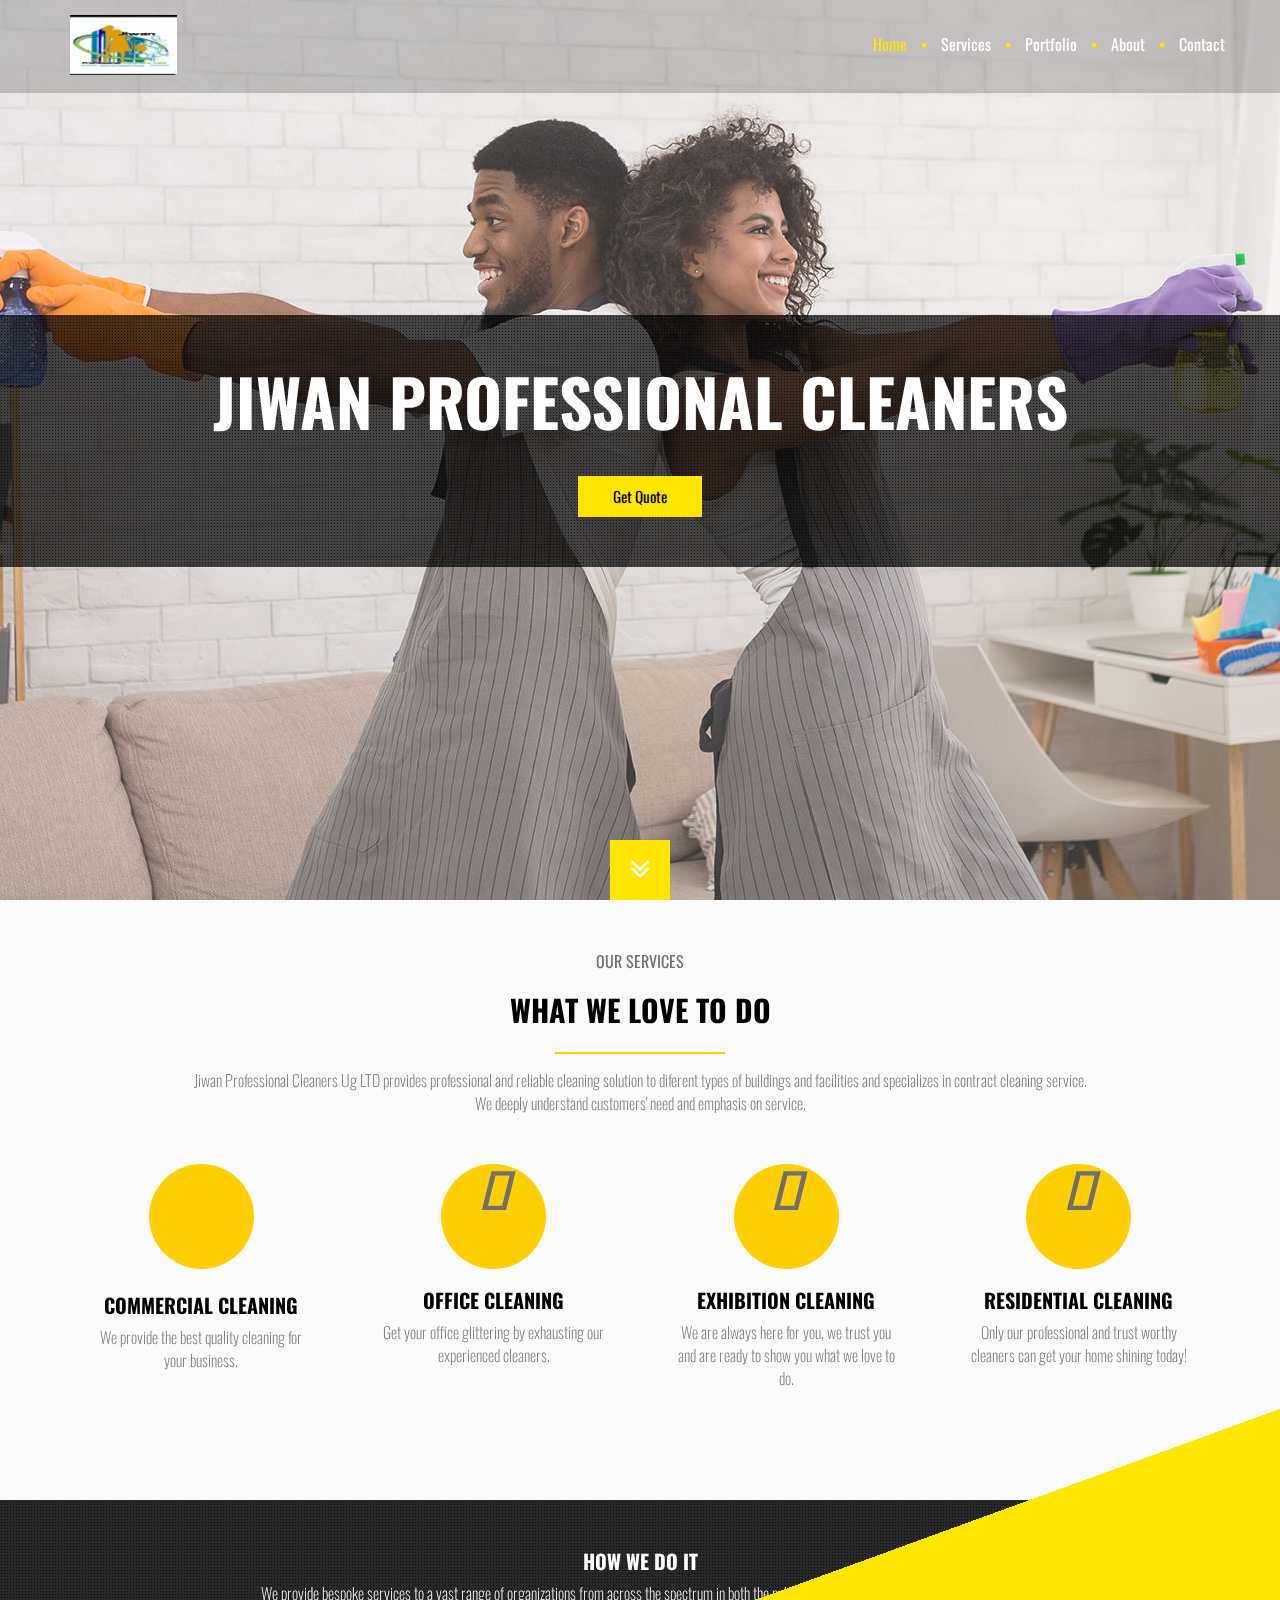
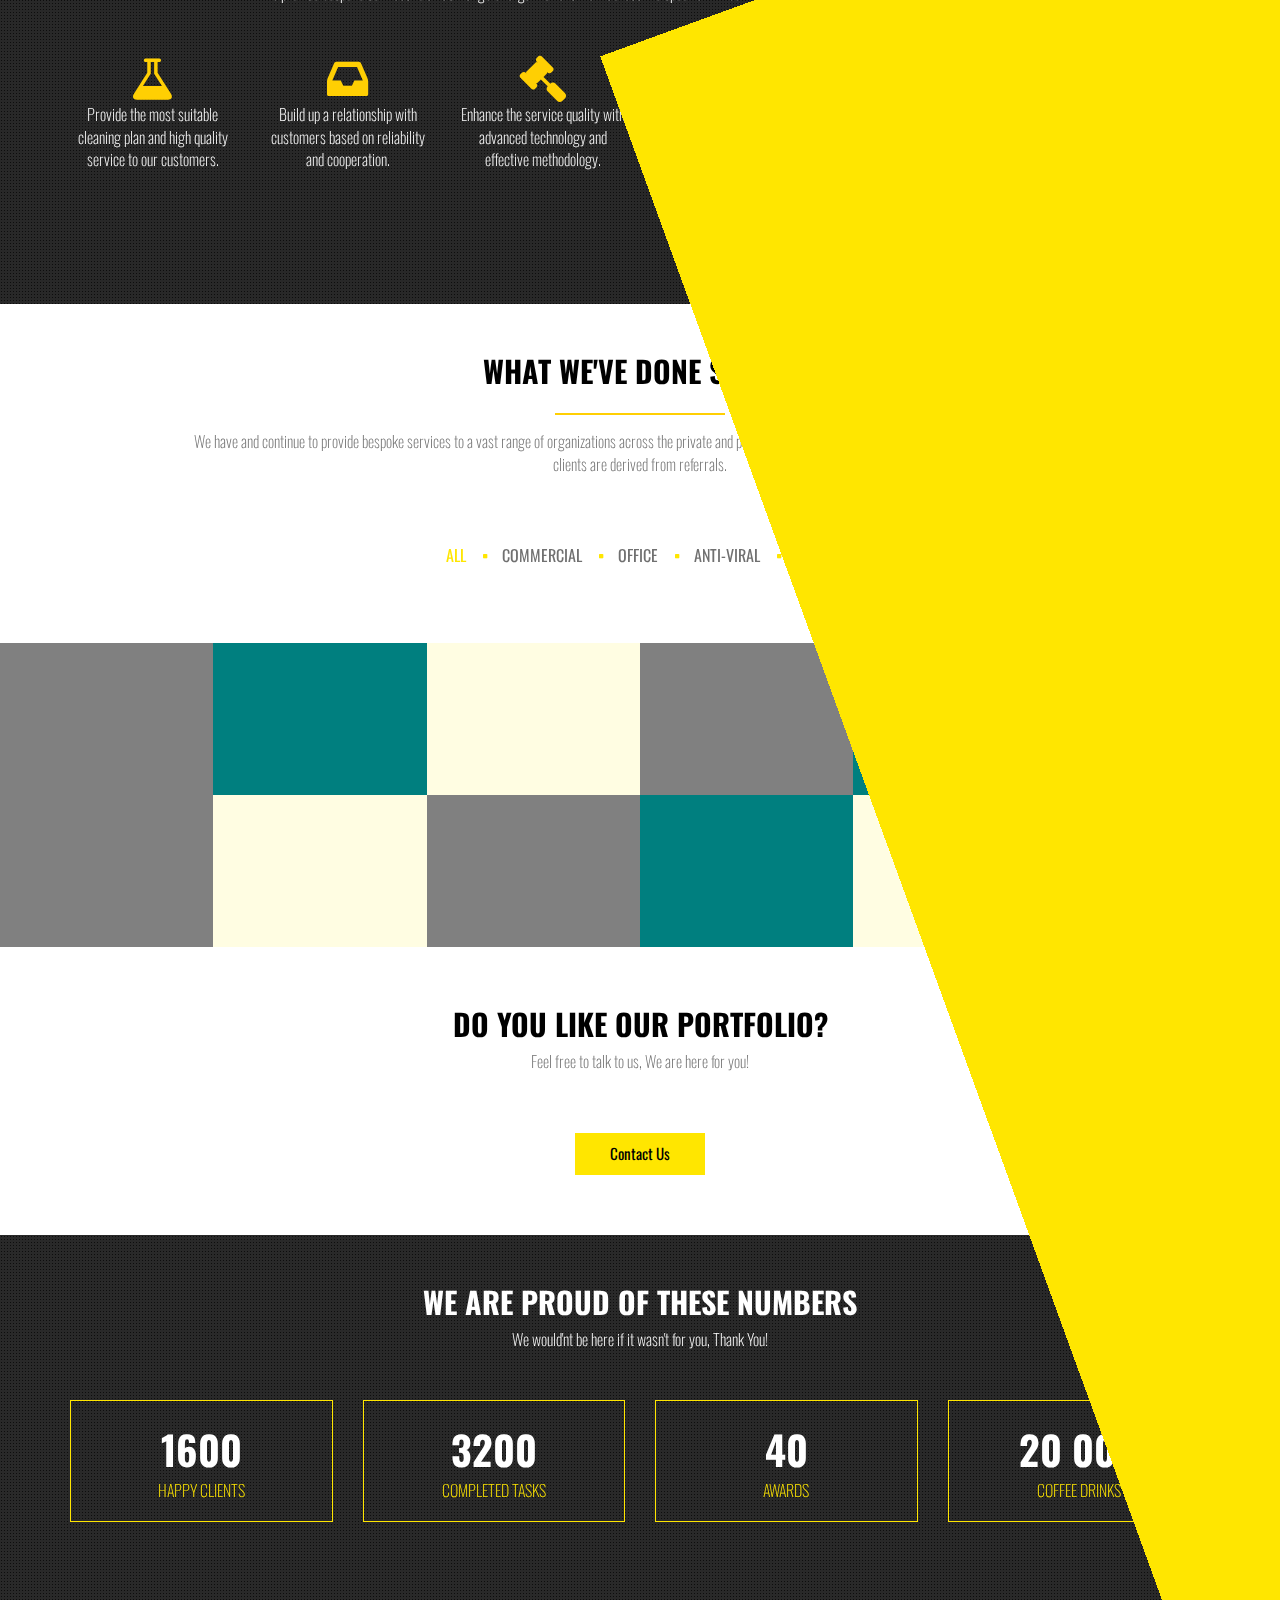
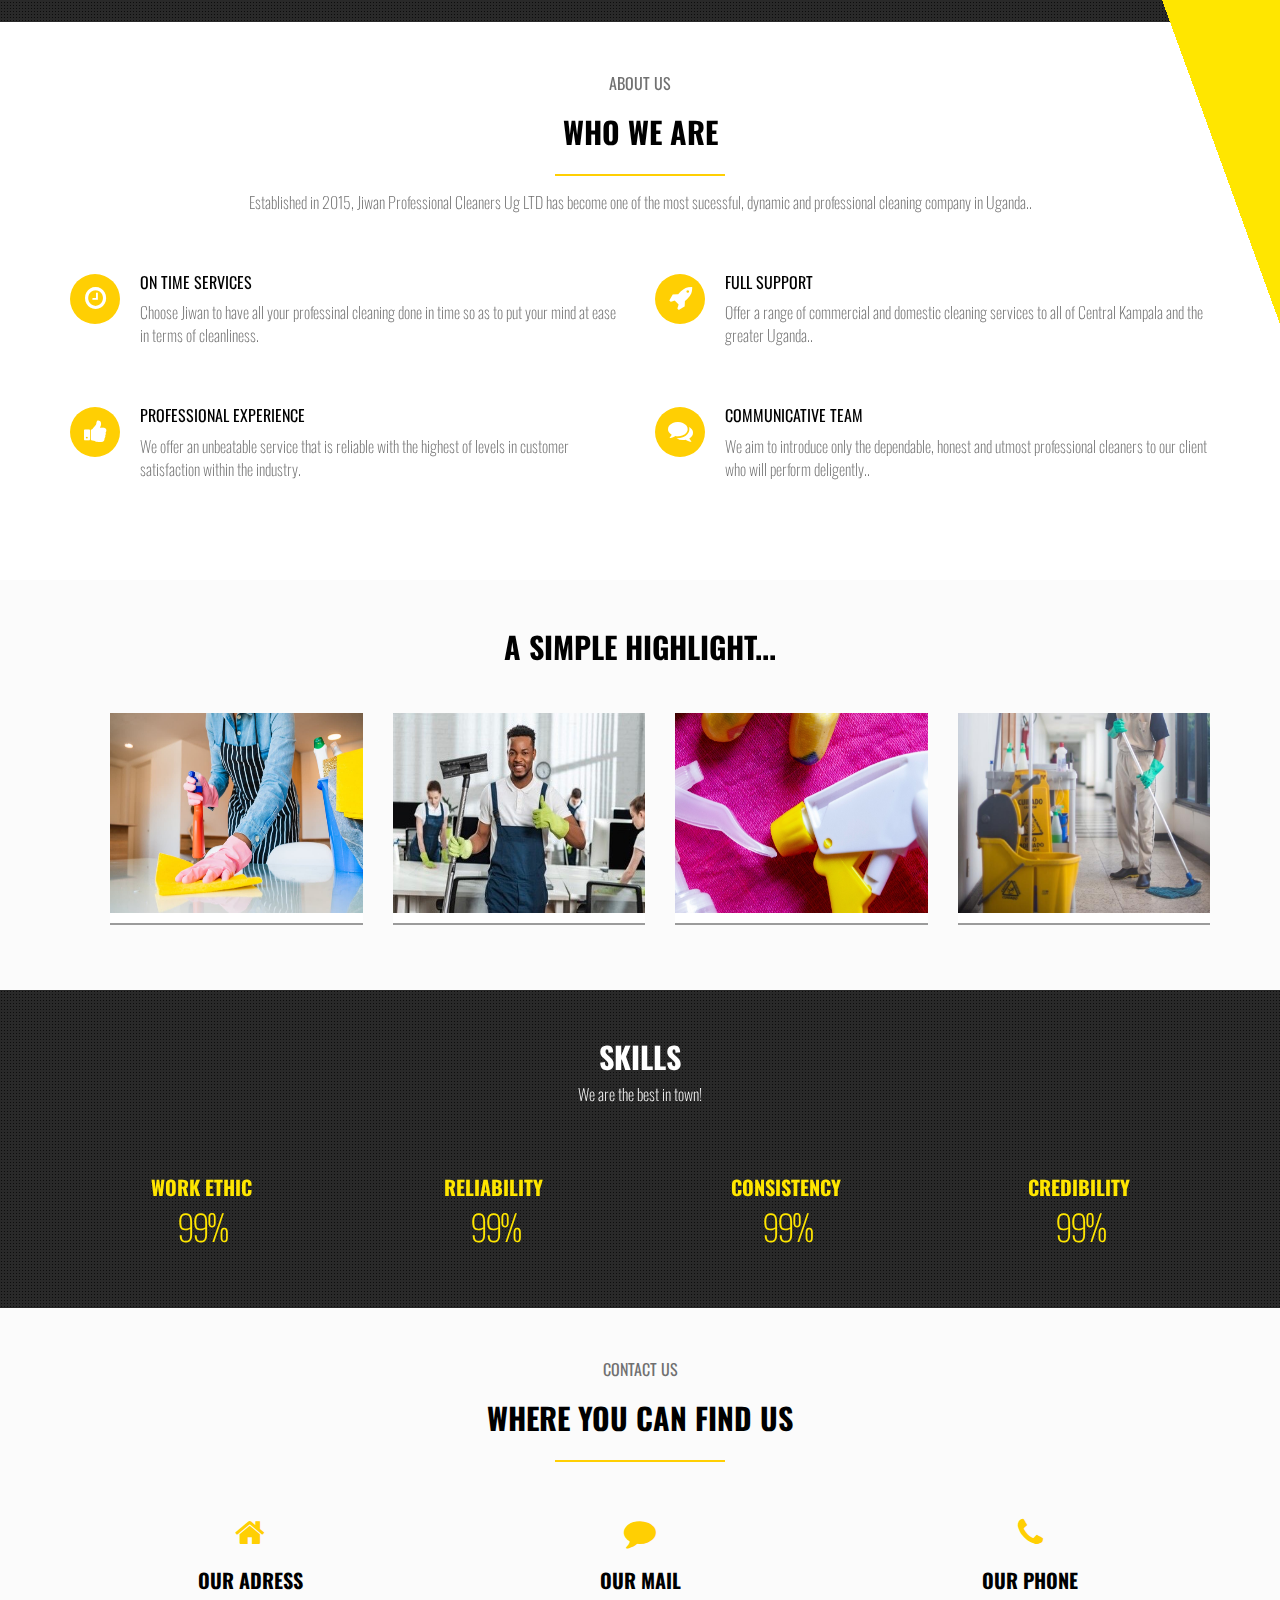
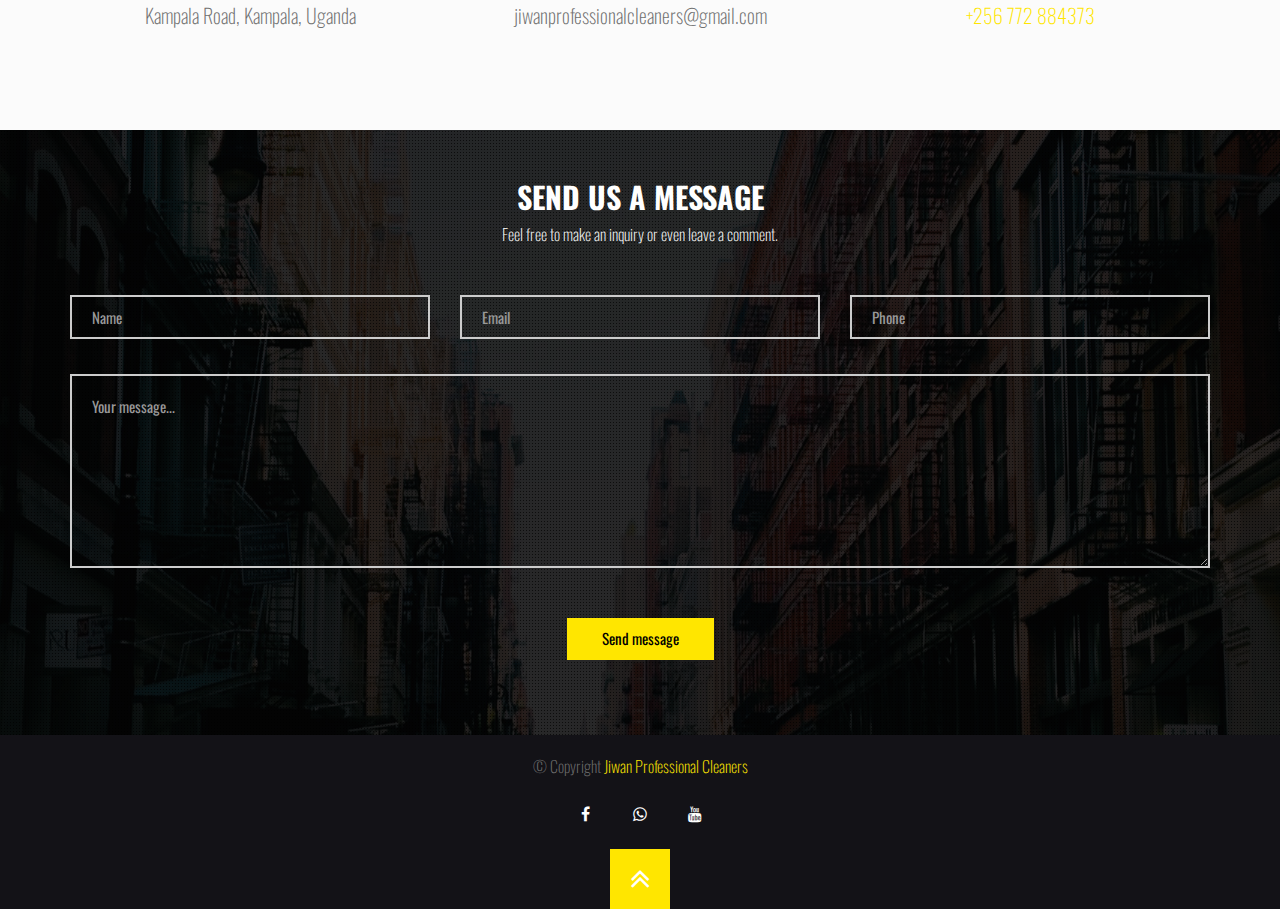
==== index.html @ 58486dab "icon fix" ====
<!DOCTYPE html>

<html lang="en">
<head>
	<meta charset="utf-8">
	<meta name="viewport" content="width=device-width, initial-scale=1.0">
	<title>Jiwan Professionals | Home</title>
	<link href='http://fonts.googleapis.com/css?family=Oswald:400,700,300' rel='stylesheet' type='text/css'>
	<link rel="stylesheet" href="https://cdnjs.cloudflare.com/ajax/libs/font-awesome/4.4.0/css/font-awesome.css">
	<script src="https://code.jquery.com/jquery-3.6.0.slim.js" integrity="sha256-HwWONEZrpuoh951cQD1ov2HUK5zA5DwJ1DNUXaM6FsY=" crossorigin="anonymous"></script>
	<link rel="stylesheet" href="css/bootstrap.css">
	<!-- <link rel="stylesheet" href="css/font-awesome.css"> -->
	<link rel="stylesheet" href="css/main.css">
	<link rel="stylesheet" href="css/jquery.bxslider.css">
	<script src="js/modernizr.custom.js"></script>
	<!--[if IE]>
    <script src="http://html5shiv.googlecode.com/svn/trunk/html5.js"></script>
    <![endif]-->
</head>
<body>
	<div class="loader">
		<div class="project-loader">
			<div class="bubblingG">
				<span id="bubblingG_1"></span>
				<span id="bubblingG_2"></span>
				<span id="bubblingG_3"></span>
			</div>
		</div>
	</div>
	<div class="loading" id="wrapper">
		<!-- Fixed navbar -->
		<div class="navbar navbar-smak navbar-fixed-top " id="navbar" role="navigation">
			<div class="container">
				<div class="navbar-header">
					<button type="button" class="navbar-toggle" data-toggle="collapse" data-target=".navbar-collapse"><i class="fa fa-bars"></i></button>
					<a class="navbar-brand animate" href="#"><img src="img/logo.png" alt="logo1"></a>
				</div>
				<div class="navbar-collapse collapse">
					<ul class="nav navbar-nav navbar-right animate">
						<li><a href="#home">Home</a></li>
						<li><a href="#services">Services</a></li>
						<li><a href="#portfolio">Portfolio</a></li>
						<li><a href="#about">About</a></li>
						<!-- <li><a href="#clients">Clients</a></li> -->
						<li><a href="#contact">Contact</a></li>
					</ul>
				</div>
				<!--/.nav-collapse -->
			</div>
		</div>
		<div style="position: fixed; z-index: -99; width: 100%; height: 100%"></div>
		<section id="home" class="home home-fullscreen">
			<div class="slide text-slider-wrapper">
				<div class="container">
					<ul class="text-slider clearfix">
						<li class="clearfix">
							<span class="lead">Jiwan Professional Cleaners</span>
							<a href="#formx" class="btn btn-primary outline-outward">Get Quote</a>
						</li>
						<li class="clearfix">
							<span class="lead">Jiwan Professional Cleaners</span>
							<a href="#formx" class="btn btn-primary outline-outward">Get Quote</a>
						</li>
						<li class="clearfix">
							<span class="lead">Jiwan Professional Cleaners</span>
							<a href="#formx">Get Quote</a>
						</li>
					</ul>
				</div>
			</div>
			<a href="#services" class="go-to godown">
				<span>
					<span class="fa fa-angle-double-down fa-2x"></span>
					<span class="fa fa-angle-double-down fa-2x"></span>
					<span class="fa fa-angle-double-down fa-2x"></span>
					<span class="fa fa-angle-double-down fa-2x"></span>
					<span class="fa fa-angle-double-down fa-2x"></span>
				</span>
			</a>
		</section>
		<section id="services" class="gray">
			<div class="container pad-bot-50">
				<div class="heading">
					<div>Our services</div>
					<h1>What we love to do</h1>
					<div class="divider"><span></span></div>
					<p>Jiwan Professional Cleaners Ug LTD provides professional and reliable cleaning solution to diferent types of buildings and facilities and specializes in contract cleaning service. We deeply understand customers' need and emphasis on service.</p>
				</div>
				<div class="row">
					<div class="col-sm-3">
						<div class="service-item fadeInDown">
							<div class="circle circle-l"><i class="fas fa-hand-sparkles fa-3x"></i></div>
							<h3>Commercial Cleaning</h3>
							<p class="font-m">We provide the best quality cleaning for your business.</p>
						</div>
					</div>
					<div class="col-sm-3">
						<div class="service-item fadeInUp">
							<div class="circle circle-l"><i class="fas fa-briefcase fa-3x"></i></div>
							<h3>Office Cleaning</h3>
							<p class="font-m">Get your office glittering by exhausting our experienced cleaners.</p>
						</div>
					</div>
					<div class="col-sm-3">
						<div class="service-item fadeInDown">
							<div class="circle circle-l"><i class="fas fa-american-sign-language-interpreting fa-3x"></i></div>
							<h3>Exhibition Cleaning</h3>
							<p class="font-m">We are always here for you, we trust you and are ready to show you what we love to do.</p>
						</div>
					</div>
					<div class="col-sm-3">
						<div class="service-item fadeInUp">
							<div class="circle circle-l"><i class="fas fa-home fa-3x"></i></div>
							<h3>Residential Cleaning</h3>
							<p class="font-m">Only our professional and trust worthy cleaners can get your home shining today!</p>
						</div>
					</div>
				</div>
			</div>
			<div class="branded-section process">
				<div class="masked">
					<div class="container">
						<div class="heading">
							<h3 class="primary-color">How we do it</h3>
							<p>We provide bespoke services to a vast range of organizations from across the spectrum in both the public and private sector in and around Kampala.</p>
						</div>
						<div class="row">
							<div class="col-sm-2">
								<div class="process-item ">
									<i class="fa fa-flask fa-3x"></i>
									<!-- <h3>Analize</h3> -->
									<p class="font-m">Provide the most suitable cleaning plan and high quality service to our customers.</p>
								</div>
							</div>
							<div class="col-sm-2">
								<div class="process-item delay1">
									<i class="fa fa-inbox fa-3x"></i>
									<!-- <h3>Preapering</h3> -->
									<p class="font-m">Build up a relationship with customers based on reliability and cooperation.</p>
								</div>
							</div>
							<div class="col-sm-2">
								<div class="process-item delay2">
									<i class="fa fa-gavel fa-3x"></i>
									<!-- <h3>Working</h3> -->
									<p class="font-m">Enhance the service quality with advanced technology and effective methodology.</p>
								</div>
							</div>
							<div class="col-sm-2">
								<div class="process-item delay3">
									<i class="fa fa-flag-checkered fa-3x"></i>
									<!-- <h3>Finalize</h3> -->
									<p class="font-m">Contribute in environmental protection, increase the market competiveness with high productivity</p>
								</div>
							</div>
							<div class="col-sm-2">
								<div class="process-item delay4">
									<i class="fa fa-stethoscope fa-3x"></i>
									<!-- <h3>Testing</h3> -->
									<p class="font-m">Have the best on hand with the necessary training and development.</p>
								</div>
							</div>
							<div class="col-sm-2">
								<div class="process-item delay5">
									<i class="fa fa-truck  fa-3x"></i>
									<!-- <h3>Deliver</h3> -->
									<p class="font-m">Work with the highest standards of professionalism.</p>
								</div>
							</div>
						</div>
					</div>
				</div>
			</div>
		</section>
		<section class="portfolio" id="portfolio">
			<div class="container">
				<div class="heading">
					<!-- <div>Our references</div> -->
					<h1>What we've done so far</h1>
					<div class="divider"><span></span></div>
					<p>We have and continue to provide bespoke services to a vast range of organizations across the private and public sector in Kampala and surrounding areas of which 80% of our clients are derived from referrals.</p>
				</div>
				<div class="centered-pills">
					<ul class="nav nav-pills">
						<li class="filter" data-filter="all">
							<a href="javascript:void(0)">All</a>
						</li>
						<li class="filter" data-filter="web-design">
							<a href="javascript:void(0)">COMMERCIAL</a>
						</li>
						<li class="filter" data-filter="g-design">
							<a href="javascript:void(0)">OFFICE</a>
						</li>
						<li class="filter" data-filter="photography">
							<a href="javascript:void(0)">ANTI-VIRAL</a>
						</li>
						<li class="filter" data-filter="illustraion">
							<a href="javascript:void(0)">EXHIBITION</a>
						</li>
					</ul>
				</div>
			</div>
			<div class="container">
				<div id="single-project"></div>
			</div> 
			 <div>
				<ul class="full-portfolio clearfix" id="Grid">
					<li class="mix col-xs-6 col-sm-4 col-md-3 col-lg-2 portfolio-item web-design">
						<a href="ajax/commercial.html">
							<img src="img/portfolio/placeholder.png" class="img-responsive" alt="">
							<div class="mask">
								<h4>Commercial-Cleaning</h4>
								<div class="divider"><span></span></div>
								<p class="font-m">Jiwan Professionals</p>
							</div>
						</a>
					</li>
					<li class="mix col-xs-6 col-sm-4 col-md-3 col-lg-2 portfolio-item g-design">
						<a href="ajax/office.html">
							<img src="img/portfolio/placeholder-1.png" class="img-responsive" alt="">
							<div class="mask">
								<h4>Office-Cleaning</h4>
								<div class="divider"><span></span></div>
								<p class="font-m">Jiwan Professionals</p>
							</div>
						</a>
					</li>
					<li class="mix col-xs-6 col-sm-4 col-md-3 col-lg-2 portfolio-item photography">
						<a href="ajax/exhibition.html">
							<img src="img/portfolio/placeholder-2.png" class="img-responsive" alt="">
							<div class="mask">
								<h4>Exhibition-Cleaning</h4>
								<div class="divider"><span></span></div>
								<p class="font-m">Jiwan Professionals</p>
							</div>
						</a>
					</li>
					<li class="mix col-xs-6 col-sm-4 col-md-3 col-lg-2 portfolio-item illustraion">
						<a href="ajax/carpet.html">
							<img src="img/portfolio/placeholder.png" class="img-responsive" alt="">
							<div class="mask">
								<h4>Carpet-Cleaning</h4>
								<div class="divider"><span></span></div>
								<p class="font-m">Jiwan Professionals</p>
							</div>
						</a>
					</li>
					<li class="mix col-xs-6 col-sm-4 col-md-3 col-lg-2 portfolio-item web-design">
						<a href="ajax/sofa.html">
							<img src="img/portfolio/placeholder-1.png" class="img-responsive" alt="">
							<div class="mask">
								<h4>Sofa-Cleaning</h4>
								<div class="divider"><span></span></div>
								<p class="font-m">Jiwan Professionals</p>
							</div>
						</a>
					</li>
					<li class="mix col-xs-6 col-sm-4 col-md-3 col-lg-2 portfolio-item g-design">
						<a href="ajax/eco.html">
							<img src="img/portfolio/placeholder-2.png" class="img-responsive" alt="">
							<div class="mask">
								<h4>Eco-Friendly Cleaning</h4>
								<div class="divider"><span></span></div>
								<p class="font-m">Jiwan Professionals</p>
							</div>
						</a>
					</li>
					<li class="mix col-xs-6 col-sm-4 col-md-3 col-lg-2 portfolio-item photography">
						<a href="ajax/viral.html">
							<img src="img/portfolio/placeholder.png" class="img-responsive" alt="">
							<div class="mask">
								<h4>Antiviral sanitization and disinfection services</h4>
								<div class="divider"><span></span></div>
								<p class="font-m">Jiwan Professionals</p>
							</div>
						</a>
					</li>
					<li class="mix col-xs-6 col-sm-4 col-md-3 col-lg-2 portfolio-item illustraion">
						<a href="ajax/project-1.html">
							<img src="img/portfolio/placeholder-2.png" class="img-responsive" alt="">
							<div class="mask">
								<h4>Bedroom-Cleaning</h4>
								<div class="divider"><span></span></div>
								<p class="font-m">Jiwan Professionals</p>
							</div>
						</a>
					</li>
					<li class="mix col-xs-6 col-sm-4 col-md-3 col-lg-2 portfolio-item web-design">
						<a href="ajax/project-1.html">
							<img src="img/portfolio/placeholder.png" class="img-responsive" alt="">
							<div class="mask">
								<h4>Kitchen-Cleaning</h4>
								<div class="divider"><span></span></div>
								<p class="font-m">Jiwan Professionals</p>
							</div>
						</a>
					</li>
					<li class="mix col-xs-6 col-sm-4 col-md-3 col-lg-2 portfolio-item g-design">
						<a href="ajax/project-1.html">
							<img src="img/portfolio/placeholder-1.png" class="img-responsive" alt="">
							<div class="mask">
								<h4>Compound-Cleaning</h4>
								<div class="divider"><span></span></div>
								<p class="font-m">Jiwan Professionals</p>
							</div>
						</a>
					</li>
					<li class="mix col-xs-6 col-sm-4 col-md-3 col-lg-2 portfolio-item photography">
						<a href="ajax/tailor.html">
							<img src="img/portfolio/placeholder-2.png" class="img-responsive" alt="">
							<div class="mask">
								<h4>Tailor-Your-Cleaning</h4>
								<div class="divider"><span></span></div>
								<p class="font-m">Jiwan Professionals</p>
							</div>
						</a>
					</li>
					<li class="mix col-xs-6 col-sm-4 col-md-3 col-lg-2 portfolio-item illustraion">
						<a href="ajax/apartment.html">
							<img src="img/portfolio/placeholder.png" class="img-responsive" alt="">
							<div class="mask">
								<h4>APARTMENT-CLEANING</h4>
								<div class="divider"><span></span></div>
								<p class="font-m">Jiwan Professionals</p>
							</div>
						</a>
					</li>
				</ul>
			</div>
			<div class="container">
				<div class="heading">
					<h1>Do you like our portfolio?</h1>
					<p>Feel free to talk to us, We are here for you!</p>
				</div>
				<div style="text-align:center; margin-bottom: 50px">
					<a href="#contact" class="btn btn-primary">Contact Us</a>
				</div>
			</div>	
			<div class="branded-section numbers">
				<div class="masked">
					<div class="container">
						<div class="heading">
							<h2>We are proud of these numbers</h2>
							<p>We would'nt be here if it wasn't for you, Thank You!</p>
						</div>
						<div class="row">
							<div class="col-md-3">
								<div class="number-item">
									<span class="number" id="clientsCounter" data-count="100" data-duration="2">1600</span>
									<span class="text">Happy clients</span>
								</div>
							</div>
							<div class="col-md-3">
								<div class="number-item">
									<span class="number" id="projectCounter" data-count="250" data-duration="2">3200</span>
									<span class="text">Completed Tasks</span>
								</div>
							</div>
							<div class="col-md-3">
								<div class="number-item">
									<span class="number" id="awardCounter" data-count="5" data-ration="1.5">40</span>
									<span class="text">Awards</span>
								</div>
							</div>
							<div class="col-md-3">
								<div class="number-item">
									<span class="number" id="coffeeCounter" data-count="1000" data-duration="3">20 000</span>
									<span class="text">Coffee drinks</span>
								</div>
							</div>
						</div>
					</div>
				</div>
			</div>
		</section>
		<section id="about">
			<div class="container">
				<div class="heading">
					<div>About Us</div>
					<h1>Who we are</h1>
					<div class="divider">
						<span></span>
					</div>
					<p>Established in 2015, Jiwan Professional Cleaners Ug LTD has become one of the most sucessful, dynamic and professional cleaning company in Uganda..</p>
				</div>
				<div class="row">
					<div class="col-md-6">
						<div class="about-item">
							<div class="circle pull-left">
								<i class="fa fa-clock-o"></i>
							</div>
							<h4>On time Services</h4>
							<p class="font-m">Choose Jiwan to have all your professinal cleaning done in time so as to put your mind at ease in terms of cleanliness.</p>
						</div>
					</div>
					<div class="col-md-6">
						<div class="about-item delay2">
							<div class="circle pull-left">
								<i class="fa fa-rocket"></i>
							</div>
							<h4>Full support</h4>
							<p class="font-m">Offer a range of commercial and domestic cleaning services to all of Central Kampala and the greater Uganda..</p>
						</div>
					</div>
					<div class="col-md-6">
						<div class="about-item delay4">
							<div class="circle pull-left">
								<i class="fa fa-thumbs-up"></i>
							</div>
							<h4>Professional experience</h4>
							<p class="font-m">We offer an unbeatable service that is reliable with the highest of levels in customer satisfaction within the industry.</p>
						</div>
					</div>
					<div class="col-md-6">
						<div class="about-item delay5">
							<div class="circle pull-left">
								<i class="fa fa-comments"></i>
							</div>
							<h4>Communicative team</h4>
							<p class="font-m">We aim to introduce only the dependable, honest and utmost professional cleaners to our client who will perform deligently..</p>
						</div>
					</div>
				</div>
			</div>
			<div class="gray">
				<div class="container">
					<div class="heading">
						<h2>A simple highlight...</h2>
						<p></p>
					</div>
					<div class="row">
						<ul class="team " id="og-grid">
							<li class="col-md-3">
								<a href="" class="team-member" data-title="All surfaces" data-description="We dont leave any trace of dirt behind!"  data-facebook="jiwanclean">
									<img src="img/image1.JPG" alt="" class="img-responsive" style="height: 200px;">
									<!-- <span class="name">John Doe</span>
									<span class="title">Ceo</span> -->
								</a>
							</li>
							<li class="col-md-3">
								<a href="sdd" class="team-member" data-title="All Offices" data-description="We give your office a brand new look!" data-twitter="" data-facebook="jiwanclean">
									<img src="img/image6.JPG" alt="" class="img-responsive" style="height: 200px;">
									<!-- <span class="name">Josh Thompson</span>
									<span class="title">Co-Founder</span> -->
								</a>
							</li>
							<li class="col-md-3">
								<a href="#" class="team-member" data-title="All equipments" data-description="We have the best and efficient equipment to make your place shine!" data-twitter="" data-facebook="jiwanclean">
									<img src="img/image7.JPG" alt=""  class="img-responsive" style="height: 200px;">
									<!-- <span class="name">Mary Jane</span>
									<span class="title">Creative director</span> -->
								</a>
							</li>
							<li class="col-md-3">
								<a href="#" class="team-member" data-title="Professionals" data-description="We are Jiwan Professional Cleaners, we are the best in town!" data-twitter="" data-facebook="jiwanclean">
									<img src="img/image3.JPG" alt=""  class="img-responsive" style="height: 200px;">
									<!-- <span class="name">Tiffany Klem</span>
									<span class="title">Sale</span> -->
								</a>
							</li>
						</ul>						
					</div>
				</div>
			</div>
			<div class="branded-section skills">
				<div class="masked">
					<div class="container">
						<div class="heading">
							<h2>Skills</h2>
							<p>We are the best in town!</p>
						</div>
						<div class="row">
							<div class="col-sm-3">
								<div class="chart">
									<div class="skill" data-percent="90">
										<span class="percent">99%</span>
									</div>
									<h3>Work Ethic</h3>
								</div>
							</div>
							<div class="col-sm-3 ">
								<div class="chart">
									<div class="skill" data-percent="96">
										<span class="percent">99%</span>
									</div>
									<h3>Reliability</h3>
								</div>
							</div>
							<div class="col-sm-3">
								<div class="chart">
									<div class="skill" data-percent="85">
										<span class="percent">99%</span>
									</div>
									<h3>Consistency</h3>
								</div>
							</div>
							<div class="col-sm-3">
								<div class="chart">
									<div class="skill" data-percent="94">
										<span class="percent">99%</span>
									</div>
									<h3>Credibility</h3>
								</div>
							</div>
						</div>
					</div>
				</div>
			</div>
		</section>
		<!--<section id="clients"> -->
			<!-- <div class="container">
				<div class="heading">
					<div>Our clients</div>
					<h1>Who love to work with us</h1>
					<div class="divider">
						<span></span>
					</div>
					<p>Lorem ipsum dolor sit amet, consectetuer adipiscing elit, sed diam nonummy nibh euismod tincidunt ut laoreet dolore magna aliquam erat volutpat. Ut wisi enim ad minim veniam, quis nostrud exerci tation ullamcorper suscipit lobortis nisl ut aliquip ex ea commodo consequat.</p>
				</div>
				<div class="row">
					<ul class="client-slider clearfix" id="clint-slider">
						<li><img src="img/clients/logo1.png" alt="" class="grayscale"></li>
						<li><img src="img/clients/logo2.png" alt="" class="grayscale"></li>
						<li><img src="img/clients/logo3.png" alt="" class="grayscale"></li>
						<li><img src="img/clients/logo4.png" alt="" class="grayscale"></li>
						<li><img src="img/clients/logo5.png" alt="" class="grayscale"></li>
						<li><img src="img/clients/logo6.png" alt="" class="grayscale"></li>
						<li><img src="img/clients/logo7.png" alt="" class="grayscale"></li>
						<li><img src="img/clients/logo1.png" alt="" class="grayscale"></li>
						<li><img src="img/clients/logo2.png" alt="" class="grayscale"></li>
					</ul>
				</div>
				<ul class="client-nav">
					<li id="client-prev"></li>
					<li id="client-next"></li>
				</ul>
			</div> -->
			<!-- <div class="branded-section quote">
				<div class="masked">
					<div class="container">
						<div id="testimonials" class="bxslider clearfix">
							<blockquote>
								<p>Any man who can drive safely while kissing a pretty girl is simply not giving the kiss the attention it deserves.</p>
								<div class="divider">
									<span></span>
								</div>
								Albert Einstein
							</blockquote>
							<blockquote>
								<p>We keep moving forward, opening new doors, and doing new things, because we're curious and curiosity keeps leading us down new paths.</p>
								<div class="divider">
									<span></span>
								</div>
								Walt Disney
							</blockquote>
							<blockquote>
								<p>You know the golden rule, don’t you boy? Those who have the gold make the rules.</p>
								<div class="divider">
									<span></span>
								</div>
								Aladdin
							</blockquote>
						</div>
					</div>
				</div>
			</div> -->
		<!--</section> -->
		<section id="contact" class="gray">
			<div class="container">
				<div class="heading">
					<div>Contact Us</div>
					<h1>Where you can find us</h1>
					<div class="divider">
						<span></span>
					</div>
				</div>
				<div class="row">
					<div class="col-md-4 adress-element ">
						<i class="fa fa-home fa-2x"></i>
						<h3>Our adress</h3>
						<span class="font-l">Kampala Road, Kampala, Uganda</span>
					</div>
					<div class="col-md-4 adress-element delay2">
						<i class="fa fa-comment fa-2x"></i>
						<h3>Our mail</h3>
						<span class="font-l">jiwanprofessionalcleaners@gmail.com</span>
					</div>
					<div class="col-md-4 adress-element delay4">
						<i class="fa fa-phone fa-2x"></i>
						<h3>Our phone</h3>
						<span class="font-l"><a href="tel:+256772884373">+256 772 884373</a></span>
					</div>
				</div>
			</div>
			<div class="branded-section contact-form">
				<div class="masked">
					<div class="container">
						<div class="heading">
							<h1 class="light-font">Send us a message</h1>
							<p class="light-font">Feel free to make an inquiry or even leave a comment.</p>
						</div>
						<form action="https://docs.google.com/forms/d/e/1FAIpQLSfqe_moSPRxC9R5WO7dQXIsyTKyQiFBK_r-2fQ0sece0OU3FA/formResponse?" class="form-horizontal" id="formx" target="hidden_iframe" onsubmit="submitted=true;">
							<div class="form-group">
								<div class="col-sm-4" style="position:relative">
									<input type="text" name="entry.2005620554" data-new-placeholder="What is your name?" class="form-control label_better" placeholder="Name">
								</div>
								<div class="col-sm-4">
									<input type="email" name="entry.1045781291" class="form-control label_better" placeholder="Email" required>
								</div>
								<div class="col-sm-4">
									<input type="tel" name="entry.1166974658" class="form-control label_better" placeholder="Phone" required>
								</div>
							</div>
							
							<div class="form-group">
								<div class="col-sm-12">
									<textarea  name="entry.839337160" class="form-control label_better" placeholder="Your message..." rows="7" required></textarea>
								</div>
							</div>
							<div class="form-group commands">
								<button class="btn btn-primary">Send message</button>
							</div>
							<script src="assets/js/jquery.min.js"></script>
							<script type="text/javascript">var submitted=false;</script>
							<script type="text/javascript">
							$('#formx').on('submit', function(e) {
							$('#formx *').fadeOut(2000);
							$('#formx').prepend('Your submission has been processed, Thank you...');
							});
							</script>
						</form>
						<iframe name="hidden_iframe" id="hidden_iframe" style="display:none;" onload="if(submitted) {}"></iframe>

						
					</div>
				</div>
			</div>
		</section>
		<footer>
			<div class="container">
				<p>&copy; Copyright <a href="#">Jiwan  Professional Cleaners</a> </p>
				<ul class="social-list">
					<li class="facebook">
						<a href="https://www.facebook.com/jiwanclean"><i class="fa fa-facebook"></i></a>
					</li>
					<!-- <li class="twitter">
						<a href="https://"><i class="fa fa-twitter"></i></a>
					</li> -->
					<li class="dribble">
						<a href="https://wa.me/message/A3XJCX5YXF6KB1">	<i class="fa fa-whatsapp"></i></a>
					</li>
					<li class="youtube">
						<a href="https://www.youtube.com/watch?v=AiiZpwwX5K8"><i class="fa fa-youtube"></i></a>
					</li>
				</ul>
				<a href="#home" class="square-l goup" style="position: relative">
					<span>
						<span class="fa fa-angle-double-up fa-2x"></span>
						<span class="fa fa-angle-double-up fa-2x"></span>
						<span class="fa fa-angle-double-up fa-2x"></span>
						<span class="fa fa-angle-double-up fa-2x"></span>
						<span class="fa fa-angle-double-up fa-2x"></span>
					</span>
				</a>
			</div>
		</footer>
	</div>
	<!-- Load all jsavascrip files -->
	<script type="text/javascript" src="js/jquery.js"></script>
	<script type="text/javascript" src="js/bootstrap.js"></script>
	<script type="text/javascript" src="js/jquery.bxslider.js"></script>
	<script type="text/javascript" src="js/jquery.label_better.js"></script>
	<script type="text/javascript" src="js/jquery.mixitup.js"></script>
	<script type="text/javascript" src="js/jquery.easypiechart.js"></script>
	<script type="text/javascript" src="js/jquery.inview.js"></script>
	<script type="text/javascript" src="js/countUp.js"></script>
	<script type="text/javascript" src="js/main.js"></script>
	<script src="js/grid.js"></script>
	<script>
	$(function() {
		Grid.init();
	});
	</script>
</body>
</html>
---- css/main.css ----
/*
 * A Design by GraphBerry
 * Author: GraphBerry
 * Author URL: http://graphberry.com
 * License: http://graphberry.com/pages/license
 */

body {
	font-family: 'Oswald', sans-serif;
	font-size: 16px;
	color: #707070;
	font-weight: lighter;
}

h1,h2,h3,h4,h5,h6 {
	font-family: 'Oswald', sans-serif;
	text-transform: uppercase;
	font-weight: bold;
	color: #000;
}

.loading{
visibility:hidden;
}
h3 {
	font-size: 20px;
}
h4 {
	font-size: 16px;
}
p {
	color: #707070;
}
a,
a:hover,
a:focus {
	color: #ffe600;
}
.row {
	margin-bottom: 50px;
}

.nav > li > a{
	font-weight: normal;
}

.navbar-smak {
	background: rgba(19, 19, 22, 0.2);
	transition: all 0.5s;
}

.navbar-smak .nav {
	padding: 25px 0;
}

.navbar-small {
	background: rgba(19, 19, 22, 0.7);
}

.navbar-small .nav {
	padding: 5px 0 !important;
}

.navbar-small .navbar-brand > img {
	height: 40px;
}

.navbar-small .navbar-brand {
	padding: 5px 15px 0 0;
}

.nav > li > a {
	padding: 0;
}

.navbar-brand > img {
	height: 60px;
}

.navbar-nav > li > a {
	color: #fff;
}

.nav .open > a, .nav .open > a:hover, .nav .open > a:focus,
.navbar-nav > li.active > a {
	color: #ffe600;
	background: transparent;
}

.navbar-nav > li > .dropdown-menu {
	margin-top: -5px;;
	border-top-right-radius: 4px;
	border-top-left-radius: 4px;
}

.home {
	background: url(../img/image5.JPG) no-repeat top fixed;
	position: relative;
	width: 100%;
	position: relative;
	background-size: auto !100%;
}
.slide {
	position: absolute;
	top: 50%;
	margin-top: -135px;
	width: 100%;
	text-align: center;
	background-image: url(../img/patern.png);
	display: inline-block;
	padding: 40px;
}
.lead {
	display: block;
	color: #fff;
	font-weight: bold;
	font-size: 65px;
	text-transform: uppercase;
	width: 80%;
	margin: 0 auto;
}
.btn {
	border-radius: 0;
	padding: 10px 35px;
	font-size: 15px;
}

.btn-primary {
	color: #000;
	background: #ffe600;
	border: 1px solid #ffe600;
	display: inline-block;
	margin: 10px;
	position: relative;
	-webkit-transform: translateZ(0);
	-ms-transform: translateZ(0);
	transform: translateZ(0);
	border: none;
}

.btn-primary:hover {
	background: #ffe600;
	color: #000;
	border: none;
}

.btn-primary:before {
	content: '';
	position: absolute;
	border: #ffe600 solid 4px;
	top: 0;
	right: 0;
	bottom: 0;
	left: 0;
	-webkit-transition-duration: .3s;
	transition-duration: .3s;
	-webkit-transition-property: top, right, bottom, left;
	transition-property: top, right, bottom, left;
}

.btn-primary:hover:before {
	top: -8px;
	right: -8px;
	bottom: -8px;
	left: -8px;
}
.go-to {
	background: #ffe600;
	position: absolute;
	left: 50%;
	margin-left: -30px;
	bottom: 0;
	line-height: 60px;
	text-align: center;
	width: 60px;
	height: 60px;
	display: block;
	color: #fff;
}
.go-to:hover {
	color: #fff;
}
.go-to .fa {
	line-height: 60px;
}
.navbar-nav > li > a:hover {
	background-color: transparent;
	color: #ffe600;
}
.gray {
	background: #FBFBFB;
}
.service-item {
	padding: 0 20px;
	text-align: center;
}

.about-item{
	margin-bottom: 50px;
}
.about-item i {
	font-size: 25px;
	line-height: 50px;
	color: #fff;
}
.about-item h4,
.about-item p {
	margin-left: 70px;
}

.about-item h4{
	font-weight: normal;
}
.process-item {
	text-align: center
}
.align-center {
	text-align: center
}
.centered-pills {
	text-align: center;
}
.centered-pills ul.nav-pills {
	display: inline-block;
	margin-bottom: 50px;
}
.centered-pills li {
	display: inline;
}
.centered-pills a {
	float: left;
}
.nav-pills {
	list-style: square;
}
.nav-pills > li > a {
	text-transform: uppercase;
	font-size: 16px;
	color: #707070;
	padding: 10px 0;
}
.mix {
	opacity: 0;
	display: none;
}
.navbar-nav > li > a:before,
.nav-pills > li > a:before {
	content: "\f0c8";
	margin: 0 15px;
	font-family: "FontAwesome";
	font-size: 5px;
	line-height: 42px;
	text-align: center;
	vertical-align: middle;
	color: #ffe600;
}
.navbar-nav > li:first-child > a:before,
.nav-pills > li:first-child > a:before {
	content: " ";
	padding: 0;
}
.nav-pills > li.active > a,
.nav-pills > li.active > a:hover,
.nav-pills > li.active > a:focus,
.nav-pills > li > a:hover,
.nav-pills > li > a:focus {
	color: #ffe600;
	background: transparent;
}
.square-l {
	background: #ffe600;
	color: #fff;
	vertical-align: middle;
}

.square-l {
	width: 60px;
	height: 60px;
	display: inline-block
}
.square-l .fa {
	line-height: 60px;
	color: #fff;
}
.process-item .fa {
	color: #FFCF03;
}

.team{
	list-style: none;
}

.team-extended .row{
	margin-bottom: 0;
}



.team .col-md-3{
	position: static;
	margin-bottom: 15px;
}
.team-member {
	border-bottom: 2px solid #9b9b9b;
	background: #fff;
	text-align: center;
	position: relative;
	display: block;
}

.team-member:hover{
	text-decoration: none;
}

.og-expanded .team-member:after{
	-moz-border-bottom-colors: none;
    -moz-border-left-colors: none;
    -moz-border-right-colors: none;
    -moz-border-top-colors: none;
    border-color: transparent transparent #131313;
    border-image: none;
    border-style: solid;
    border-width: 15px;
    content: " ";
    height: 0;
    left: 50%;
    margin: 0 0 0 -15px;
    pointer-events: none;
    position: absolute;
    top: auto;
    width: 0;
}

.team-extended{
	background: none repeat scroll 0 0 #131313;
    left: 0;
    margin-top: 25px;
    padding: 20px;
    overflow: hidden;
    position: absolute;
    text-align: left;
    top: auto;
    width: 100%;
}

.team-extended h3{
	color: #ffe600;
}

.team-extended p{
	color: #fff;
}
.team-extended .social{
	border: 1px solid #fff;
	width: 25px;
	margin-right: 7px;
	color: #fff;
	display: inline-block;
	text-align: center;

}
.og-close{
cursor: pointer;
    height: 30px;
    position: absolute;
    right: 20px;
    top: 20px;
    width: 30px;

}
.og-close:before, .og-close:after {
    background: none repeat scroll 0 0 #888;
    content: "";
    height: 1px;
    position: absolute;
    top: 50%;
    transform: rotate(45deg);
    width: 100%;
}

.og-close:after{
	transform: rotate(-45deg);
}
.team-extended .social:hover{
	color: #ffe600;
	border-color: #ffe600;
}
 
.team-member .name {
	display: block;
	text-transform: uppercase;
	color: #ffe600;
	font-size: 20px;
	margin-bottom: 10px;
}
.team-member .title {
	display: block;
	text-transform: uppercase;
	color: #707070;
	font-size: 16px;
	margin-bottom: 10px;
}
.team-member img {
	margin-bottom: 10px;
}
.branded-section {
	width: 100%;
  	background-position 0px 0px;
  	background-repeat:  no-repeat;
background-size: cover;
background-attachment: fixed;
	color: #fff;
	
}
.branded-section p {
	color: #fff;
}
.masked {
	background: rgba(19, 19, 22, 0.5);
	background-image: url('../img/patern.png');
	width: 100%;
	height: 100%;
	display: block;
	padding-bottom: 50px;
}
.branded-section h1,
.branded-section h2,
.branded-section h3 {
	color: #fff;
}
blockquote {
	text-align: center;
	padding: 50px 0 0;
	width: 50%;
	border: none;
	position: relative;
}
.branded-section .heading {
	color: #fff;
	z-index: 1000;
}
.numbers {
	background-image: url('../img/we-are-proud.jpg');
	background-size: cover;
background-attachment: fixed;
}
.process {
	background: url('../img/how-we-do-it.jpg') 0px 0px no-repeat;
	
background-size: cover;
background-attachment: fixed;

}
.skills {
	background-image: url('../img/skills.jpg');
}
.quote {
	background-image: url('../img/slider.jpg');
}
.chart {
	text-align: center;
	margin: 0 auto
}
.chart,
.chart h3 {
	color: #ffe600;
}
.percent {
	display: block;
	font-size: 35px;
	letter-spacing: -3px;
	line-height: 130px;
	
	position: absolute;
	text-align: center;
	top: 5px;
	width: 90%;
	z-index: 10;
}
.number-item {
	text-align: center;
	border: 1px solid #FFE600;
	padding: 20px;
}
.number-item .number {
	display: block;
	color: #fff;
	font-size: 40px;
	font-weight: bold;
}
.font-m {
	font-size: 16px;
}
.font-l {
	font-size: 20px;
}
.number-item .text {
	color: #FFE600;
	font-size: 16px;
	text-transform: uppercase;
}
.circle {
	background: #FFCF03;
	display: inline-block;
	width: 50px;
	height: 50px;
	border-radius: 50%;
	text-align: center;
	line-height: 50px;
}
.circle-l {
	width: 105px;
	height: 105px;
}
.circle-l .fa {
	line-height: 105px;
	color: #fff;
}
.heading {
	margin: 50px 0;
	text-align: center;
	color: #000;
	position: relative;
}
.heading > div {
	text-transform: uppercase;
	font-weight: normal;
	color: #707070;
}
.heading h1 {
	text-transform: uppercase;
	font-weight: bold;
	font-size: 30px;
}
.heading p {
	font-size: 16px;
	width: 80%;
	margin: 0 auto;
}
.pad-bot-50 {
	padding-bottom: 50px;
}
.divider {
	text-align: center;
	margin-bottom: 10px;
}
.divider > span {
	display: inline-block;
	width: 170px;
	background: #FFCF03;
	height: 2px;
}
.adress-element {
	text-align: center;
	margin-bottom: 50px;
}
.adress-element .fa {
	color: #FFCF03;
}
.lb_wrap {
	width: 100%;
	height: 100%;
	display: inline-block !important;
}
.lb_wrap .lb_label.left {
	left: 0;
}
.lb_label {} .lb_label.active {
	color: #FFF;
}

/******
Images
*******/
.grayscale{
	filter: url("data:image/svg+xml;utf8,<svg xmlns=\'http://www.w3.org/2000/svg\'><filter ….3333 0 0 0.3333 0.3333 0.3333 0 0 0 0 0 1 0\'/></filter></svg>#grayscale");
	filter: gray;
	-webkit-filter: grayscale(100%);
}

.grayscale:hover,
.grayscale:focus{
	filter:url("data:image/svg+xml;utf8,<svg xmlns=\'http://www.w3.org/2000/svg\'><filter …\'1 0 0 0 0, 0 1 0 0 0, 0 0 1 0 0, 0 0 0 1 0\'/></filter></svg>#grayscale");
	-webkit-filter: grayscale(0%);
	filter: none;
}
/********************************************
				Sliders
********************************************/

.text-slider-wrapper .bx-wrapper .bx-prev {
	left: 10px;
}
.text-slider-wrapper .bx-wrapper .bx-next {
	right: 10px;
}
.text-slider-wrapper .bx-wrapper .bx-prev:hover {} .text-slider-wrapper .bx-wrapper .bx-next:hover {} .text-slider-wrapper .bx-wrapper .bx-controls-direction a {
	position: absolute;
	opacity: 0;
	top: 50%;
	margin-top: -16px;
	outline: 0;
	width: 32px;
	height: 32px;
	z-index: 9999;
}
.text-slider-wrapper .bx-wrapper:hover .bx-controls-direction a {
	opacity: 1;
}
.text-slider-wrapper .bx-wrapper .bx-controls-direction a.disabled {
	display: none;
}

/********************************************
				404 page
********************************************/

.page404{
	text-align: center;
	margin:150px auto;
}

.error-code{
	font-size: 150px;
	color: #ffe600;
	margin: 0;

}

.error-desc{
	font-size: 30px;
	text-transform: uppercase;
	font-weight: bold;
	max-width: 500px;
	display: block;
	margin: 0 auto;
}

.page404 p{
	padding: 50px;
}

.page404 .form-control{
	max-width: 500px;
	margin: 0 auto;
}

/*
Forms
*/
.form-control{
	border-radius: 0;
	-webkit-box-shadow: none;
	box-shadow: none;
	font-size: 15px;
	padding: 20px;
}

/********************************************
				Animation
********************************************/

.animate {
	-webkit-animation-duration: 2s;
	animation-duration: 2s;
	-webkit-animation-fill-mode: both;
	animation-fill-mode: both;
}
.delay1 {
	animation-delay: 0.2s;
	-webkit-animation-delay: 0.2s;
}
.delay2 {
	animation-delay: 0.4s;
	-webkit-animation-delay: 0.4s;
}

.delay3 {
	animation-delay: 0.6s;
	-webkit-animation-delay: 0.6s;
}
.delay4 {
	animation-delay: 0.8s;
	-webkit-animation-delay: 0.8s;
}
.delay5 {
	animation-delay: 1s;
	-webkit-animation-delay: 1s;
}

@-webkit-keyframes fadeInLeft {
	0% {
		opacity: 0;
		-webkit-transform: translateX(-40px);
		transform: translateX(-40px);
	}
	100% {
		opacity: 1;
		-webkit-transform: translateX(0);
		transform: translateX(0);
	}
}
@keyframes fadeInLeft {
	0% {
		opacity: 0;
		-webkit-transform: translateX(-40px);
		-ms-transform: translateX(-40px);
		transform: translateX(-40px);
	}
	100% {
		opacity: 1;
		-webkit-transform: translateX(0);
		-ms-transform: translateX(0);
		transform: translateX(0);
	}
}
.fadeInLeft {
	-webkit-animation-name: fadeInLeft;
	animation-name: fadeInLeft;
}

@-webkit-keyframes fadeInRight {
	0% {
		opacity: 0;
		-webkit-transform: translateX(40px);
		transform: translateX(40px);
	}
	100% {
		opacity: 1;
		-webkit-transform: translateX(0);
		transform: translateX(0);
	}
}
@keyframes fadeInRight {
	0% {
		opacity: 0;
		-webkit-transform: translateX(40px);
		-ms-transform: translateX(40px);
		transform: translateX(40px);
	}
	100% {
		opacity: 1;
		-webkit-transform: translateX(0);
		-ms-transform: translateX(0);
		transform: translateX(0);
	}
}

.fadeInRight {
	-webkit-animation-name: fadeInRight;
	animation-name: fadeInRight;
}

@-webkit-keyframes fadeInUp {
	0% {
		opacity: 0;
		-webkit-transform: translateY(40px);
		transform: translateY(40px);
	}
	100% {
		opacity: 1;
		-webkit-transform: translateY(0);
		transform: translateY(0);
	}
}

@keyframes fadeInUp {
	0%{
		opacity:0;
		-webkit-transform:translateY(40px);
		-ms-transform:translateY(40px);
		transform:translateY(40px);
	}
	
	100%{
		opacity: 1;
		-webkit-transform: translateY(0);
		-ms-transform: translateY(0);
	}
}

.fadeInUp {
	-webkit-animation-name: fadeInUp;
	animation-name: fadeInUp;
}

@-webkit-keyframes fadeInDown {
	0% {
		opacity: 0;
		-webkit-transform: translateY(-40px);
		transform: translateY(-40px);
	}
	100% {
		opacity: 1;
		-webkit-transform: translateY(0);
		transform: translateY(0);
	}
}

@keyframes fadeInDown {
	0%{
		opacity:0;
		-webkit-transform:translateY(-40px);
		-ms-transform:translateY(-40px);
		transform:translateY(-40px);
	}
	
	100%{
		opacity: 1;
		-webkit-transform: translateY(0);
		-ms-transform: translateY(0);
	}
}

.fadeInDown {
	-webkit-animation-name: fadeInDown;
	animation-name: fadeInDown;
}

.goup,
.godown{
	overflow: hidden;
}

.godown span,
.goleft span,
.goup span {
	position: absolute;
	width: 100%;
	height: 100%;
	display: block;
	opacity: 1;
	left: 0;
	top: 0;
	box-sizing: border-box;
	-moz-box-sizing: border-box;
	text-align: center;
	-webkit-transform-style: preserve-3d;
	transform-style: preserve-3d;
	-webkit-transform-origin: 0 0;
	transform-origin: 0 0;
	-webkit-transition: all 0.6s cubic-bezier(0.05, 0.06, 0.05, 0.95);
	transition: all 0.6s cubic-bezier(0.05, 0.06, 0.05, 0.95);
}

.goup span span:nth-of-type(1) { top: 0px;}
.goup span span:nth-of-type(2) { top: 60px;}
.goup span span:nth-of-type(3) { top: 120px;}
.goup span span:nth-of-type(4) { top: 180px;}
.goup span span:nth-of-type(5) { top: 240px;}
.goup span span:nth-of-type(6) { top: 320px;}

.goup:hover > span {
	top: -240px;
}

.godown span span:nth-of-type(1) { top: 320px;}
.godown span span:nth-of-type(2) { top: 240px;}
.godown span span:nth-of-type(3) { top: 180px;}
.godown span span:nth-of-type(4) { top: 120px;}
.godown span span:nth-of-type(5) { top: 60px;}
.godown span span:nth-of-type(6) { top: 0px;}

.godown > span{
	top: -320px;
}
.godown:hover > span{
	top: -60px;
}

.goleft{
	left: -30px;
}

.goleft span span:nth-of-type(1) { left: 0px;}
.goleft span span:nth-of-type(2) { left: 30px;}

.goleft:hover > span{
	left: -30px;
}

/********************************************
				PORTFOLIO
********************************************/

.project {
	margin-bottom: 40px;
}
.project-loader {
	text-align: center;
	margin: 0 auto;
	width: 80px;
	margin-bottom: 40px;
}
.full-portfolio {
	list-style: none;
	padding: 0;
}
.full-portfolio li {
	padding: 0 !important;
	-webkit-transition: all 0.7s ease-in-out;
	transition: all 0.7s ease-in-out;
}
.portfolio-item {
	position: relative;
	overflow: hidden;
}
.portfolio-item .mask {
	position: absolute;
	top: 0;
	left: 0;
	width: 100%;
	height: 100%;
	text-align: center;
	padding-top: 25%;
	background: rgba(0, 0, 0, 0.5);
	-ms-filter: "progid: DXImageTransform.Microsoft.Alpha(Opacity=0)";
	filter: alpha(opacity=0);
	opacity: 0;
	-webkit-transition: all 0.3s ease-in 0.4s;
	-moz-transition: all 0.3s ease-in 0.4s;
	-o-transition: all 0.3s ease-in 0.4s;
	-ms-transition: all 0.3s ease-in 0.4s;
	transition: all 0.3s ease-in 0.4s;
}
.portfolio-item h4 {
	-ms-filter: "progid: DXImageTransform.Microsoft.Alpha(Opacity=0)";
	filter: alpha(opacity=0);
	opacity: 0;
	border-bottom: 1px solid rgba(0, 0, 0, 0.3);
	background: transparent;
	margin: 20px 40px 0px 40px;
	-webkit-transform: scale(10);
	-moz-transform: scale(10);
	-o-transform: scale(10);
	-ms-transform: scale(10);
	transform: scale(10);
	-webkit-transition: all 0.3s ease-in-out 0.1s;
	-moz-transition: all 0.3s ease-in-out 0.1s;
	-o-transition: all 0.3s ease-in-out 0.1s;
	-ms-transition: all 0.3s ease-in-out 0.1s;
	transition: all 0.3s ease-in-out 0.1s;
}
.portfolio-item p {
	-ms-filter: "progid: DXImageTransform.Microsoft.Alpha(Opacity=0)";
	filter: alpha(opacity=0);
	opacity: 0;
	-webkit-transform: scale(10);
	-moz-transform: scale(10);
	-o-transform: scale(10);
	-ms-transform: scale(10);
	transform: scale(10);
	-webkit-transition: all 0.3s ease-in-out 0.2s;
	-moz-transition: all 0.3s ease-in-out 0.2s;
	-o-transition: all 0.3s ease-in-out 0.2s;
	-ms-transition: all 0.3s ease-in-out 0.2s;
	transition: all 0.3s ease-in-out 0.2s;
}
.portfolio-item:hover .mask {
	-ms-filter: "progid: DXImageTransform.Microsoft.Alpha(Opacity=100)";
	filter: alpha(opacity=100);
	opacity: 1;
	-webkit-transition-delay: 0s;
	-moz-transition-delay: 0s;
	-o-transition-delay: 0s;
	-ms-transition-delay: 0s;
	transition-delay: 0s;
}
.portfolio-item:hover h4 {
	-ms-filter: "progid: DXImageTransform.Microsoft.Alpha(Opacity=100)";
	filter: alpha(opacity=100);
	opacity: 1;
	-webkit-transform: scale(1);
	-moz-transform: scale(1);
	-o-transform: scale(1);
	-ms-transform: scale(1);
	transform: scale(1);
	-webkit-transition-delay: 0.1s;
	-moz-transition-delay: 0.1s;
	-o-transition-delay: 0.1s;
	-ms-transition-delay: 0.1s;
	transition-delay: 0.1s;
}
.portfolio-item:hover p {
	-ms-filter: "progid: DXImageTransform.Microsoft.Alpha(Opacity=100)";
	filter: alpha(opacity=100);
	opacity: 1;
	-webkit-transform: scale(1);
	-moz-transform: scale(1);
	-o-transform: scale(1);
	-ms-transform: scale(1);
	transform: scale(1);
	-webkit-transition-delay: 0.2s;
	-moz-transition-delay: 0.2s;
	-o-transition-delay: 0.2s;
	-ms-transition-delay: 0.2s;
	transition-delay: 0.2s;
}
.portfolio-item .mask h4,
.portfolio-item .mask p {
	margin: 0;
	color: #fff;
}
/********************************************
				CLIENTS
********************************************/

.client-slider {
	margin-bottom: 70px;
}
.client-nav {
	list-style: none;
	text-align: center;
	margin-bottom: 70px;
}
.client-nav > li {
	display: inline-block;
	margin-left: 10px;
	text-align: center;
	padding: 0;
}
.client-nav > li > a {
	color: #fff;
	background: #ffe600;
	color: #fff;
	vertical-align: middle;
	width: 30px;
	height: 30px;
	display: block;
}
.client-nav > li > a .fa {
	line-height: 30px;
}
/********************************************
				COLORS AND BACKGROUNDS
********************************************/

.primary-color {
	color: #FFE600;
}
/********************************************
				CONTACT FORM
********************************************/

.contact-form {
	background: url('../img/contact-us.jpg') repeat-x center;
}
.contact-form form {
	position: relative;
}
.contact-form .form-control {
	background-color: transparent;
	margin-bottom: 20px;
	padding: 20px;
	color: #fff;
	border-width: 2px;
}
.contact-form .form-control:focus {
	border: 2px solid #FEE600;
}
.contact-form .form-control:focus {
	background: rgba(255, 255, 255, 0.1);
}
.contact-form .heading {
	color: #fff;
}
.commands {
	text-align: center;
}
/********************************************
				FOOTER
********************************************/

footer {
	padding-top: 20px;
	background: #131217;
	text-align: center;
	color: #fff;
}
footer .social-list a,
footer .social-list a:hover {
	color: #fff;
}
footer .social-list {
	list-style: none;
	margin: 0 0 10px 0;
	padding: 0;
}
footer .social-list li {
	display: inline-block;
	padding: 10px;
}

.social-list li a{
	width: 32px;
	height: 32px;
	text-align: center;
	line-height: 32px;
	display: inline-block;
	transition: background 0.5s;
	-webkit-transition: background 0.5s;
}

.social-list li.facebook a:hover,
.social-list li.facebook a:focus{
	background: #3E5993;
}

.social-list li.twitter a:hover,
.social-list li.twitter a:focus{
	background: #00C3F8;
}

.social-list li.dribbble a:hover,
.social-list li.dribbble a:focus{
	background: #36cab1;
}

.social-list li.youtube a:hover,
.social-list li.youtube a:focus{
	background: #CC181E;
}

footer .to-top {
	background: #FFCF03;
	width: 30px;
	height: 30px;
	display: block;
	margin: 0 auto;
}
.bubblingG {
	text-align: center;
	width: 80px;
	height: 50px;
}
.bubblingG span {
	display: inline-block;
	vertical-align: middle;
	width: 10px;
	height: 10px;
	margin: 25px auto;
	background: #000000;
	-moz-border-radius: 50px;
	-moz-animation: bubblingG 1.3s infinite alternate;
	-webkit-border-radius: 50px;
	-webkit-animation: bubblingG 1.3s infinite alternate;
	-ms-border-radius: 50px;
	-ms-animation: bubblingG 1.3s infinite alternate;
	-o-border-radius: 50px;
	-o-animation: bubblingG 1.3s infinite alternate;
	border-radius: 50px;
	animation: bubblingG 1.3s infinite alternate;
}
#bubblingG_1 {
	-moz-animation-delay: 0s;
	-webkit-animation-delay: 0s;
	-ms-animation-delay: 0s;
	-o-animation-delay: 0s;
	animation-delay: 0s;
}
#bubblingG_2 {
	-moz-animation-delay: 0.39s;
	-webkit-animation-delay: 0.39s;
	-ms-animation-delay: 0.39s;
	-o-animation-delay: 0.39s;
	animation-delay: 0.39s;
}
#bubblingG_3 {
	-moz-animation-delay: 0.78s;
	-webkit-animation-delay: 0.78s;
	-ms-animation-delay: 0.78s;
	-o-animation-delay: 0.78s;
	animation-delay: 0.78s;
}
@-moz-keyframes bubblingG {
	0% {
		width: 10px;
		height: 10px;
		background-color: #000000;
		-moz-transform: translateY(0);
	}
	100% {
		width: 24px;
		height: 24px;
		background-color: #FFFFFF;
		-moz-transform: translateY(-21px);
	}
}
@-webkit-keyframes bubblingG {
	0% {
		width: 10px;
		height: 10px;
		background-color: #000000;
		-webkit-transform: translateY(0);
	}
	100% {
		width: 24px;
		height: 24px;
		background-color: #FFFFFF;
		-webkit-transform: translateY(-21px);
	}
}
@-ms-keyframes bubblingG {
	0% {
		width: 10px;
		height: 10px;
		background-color: #000000;
		-ms-transform: translateY(0);
	}
	100% {
		width: 24px;
		height: 24px;
		background-color: #FFFFFF;
		-ms-transform: translateY(-21px);
	}
}
@-o-keyframes bubblingG {
	0% {
		width: 10px;
		height: 10px;
		background-color: #000000;
		-o-transform: translateY(0);
	}
	100% {
		width: 24px;
		height: 24px;
		background-color: #FFFFFF;
		-o-transform: translateY(-21px);
	}
}
@keyframes bubblingG {
	0% {
		width: 10px;
		height: 10px;
		background-color: #000000;
		transform: translateY(0);
	}
	100% {
		width: 24px;
		height: 24px;
		background-color: #FFFFFF;
		transform: translateY(-21px);
	}
}
.down {
	display: inline-block;
	-webkit-transition-duration: 0.3s;
	transition-duration: 0.3s;
	-webkit-transition-property: -webkit-transform;
	transition-property: transform;
	-webkit-transform: translateZ(0);
	-ms-transform: translateZ(0);
	transform: translateZ(0);
	box-shadow: 0 0 1px rgba(0, 0, 0, 0);
}
.down:hover {
	-webkit-transform: translateY(5px);
	-ms-transform: translateY(5px);
	transform: translateY(5px);
}
/*****************************************
RESPONSIVE
*****************************************/

.lead {
	margin-bottom: 20px;
}
@media (max-width: 767px) {
	.navbar-smak {
		background: rgba(19, 19, 22, 0.7);
	}
	.navbar-smak .nav {
		padding: 5px 0;
	}
	.navbar-smak .navbar-brand > img {
		height: 40px;
	}
	.navbar-smak .navbar-brand {
		padding: 5px 15px 0 0;
	}
	.lead {
		font-size: 30px;
	}
}
@media (min-width: 768px) and (max-width: 991px) {
	.lead {
		font-size: 30px;
	}
}
@media (min-width: 992px) and (max-width: 1199px) {
	.lead {
		font-size: 30px;
	}
}

.loader{
	display: block;
	background: #ffe600;
	position:fixed; 
	top:0; left:0; right:0; bottom:0;
	width:100%; 
	height:100%;
	clear:both;
	-moz-transition: all 2s ease;
	-webkit-transition: all 2s ease;
	-o-transition: all 2s ease;
	transition: all 2s ease;
	z-index: 2000;
}

.loader .bubblingG{
	position:absolute;
	top:50%;
	left:50%;
	margin-top:-20px;
	margin-left:-40px;
}

.removing{
	-moz-transform: scale(2) rotate(70deg) translate(1200px) rotateX(120deg);
	-webkit-transform: scale(2) rotate(70deg) translate(1200px) rotateX(120deg);
	-o-transform: scale(2) rotate(70deg) translate(1200px) rotateX(120deg);
	transform: scale(2) rotate(70deg) translate(1200px) rotateX(120deg);
}

.removing1{
	-moz-transform: scale(0) rotate(70deg) rotateX(80deg);
	-webkit-transform: scale(0) rotate(70deg) rotateX(80deg);
	-o-transform: scale(0) rotate(70deg) rotateX(80deg);
	transform: scale(0) rotate(70deg) rotateX(80deg);
}

.removing2{
	opacity:0;
}


.thumb-wrap{
	margin-bottom: 50px;
}
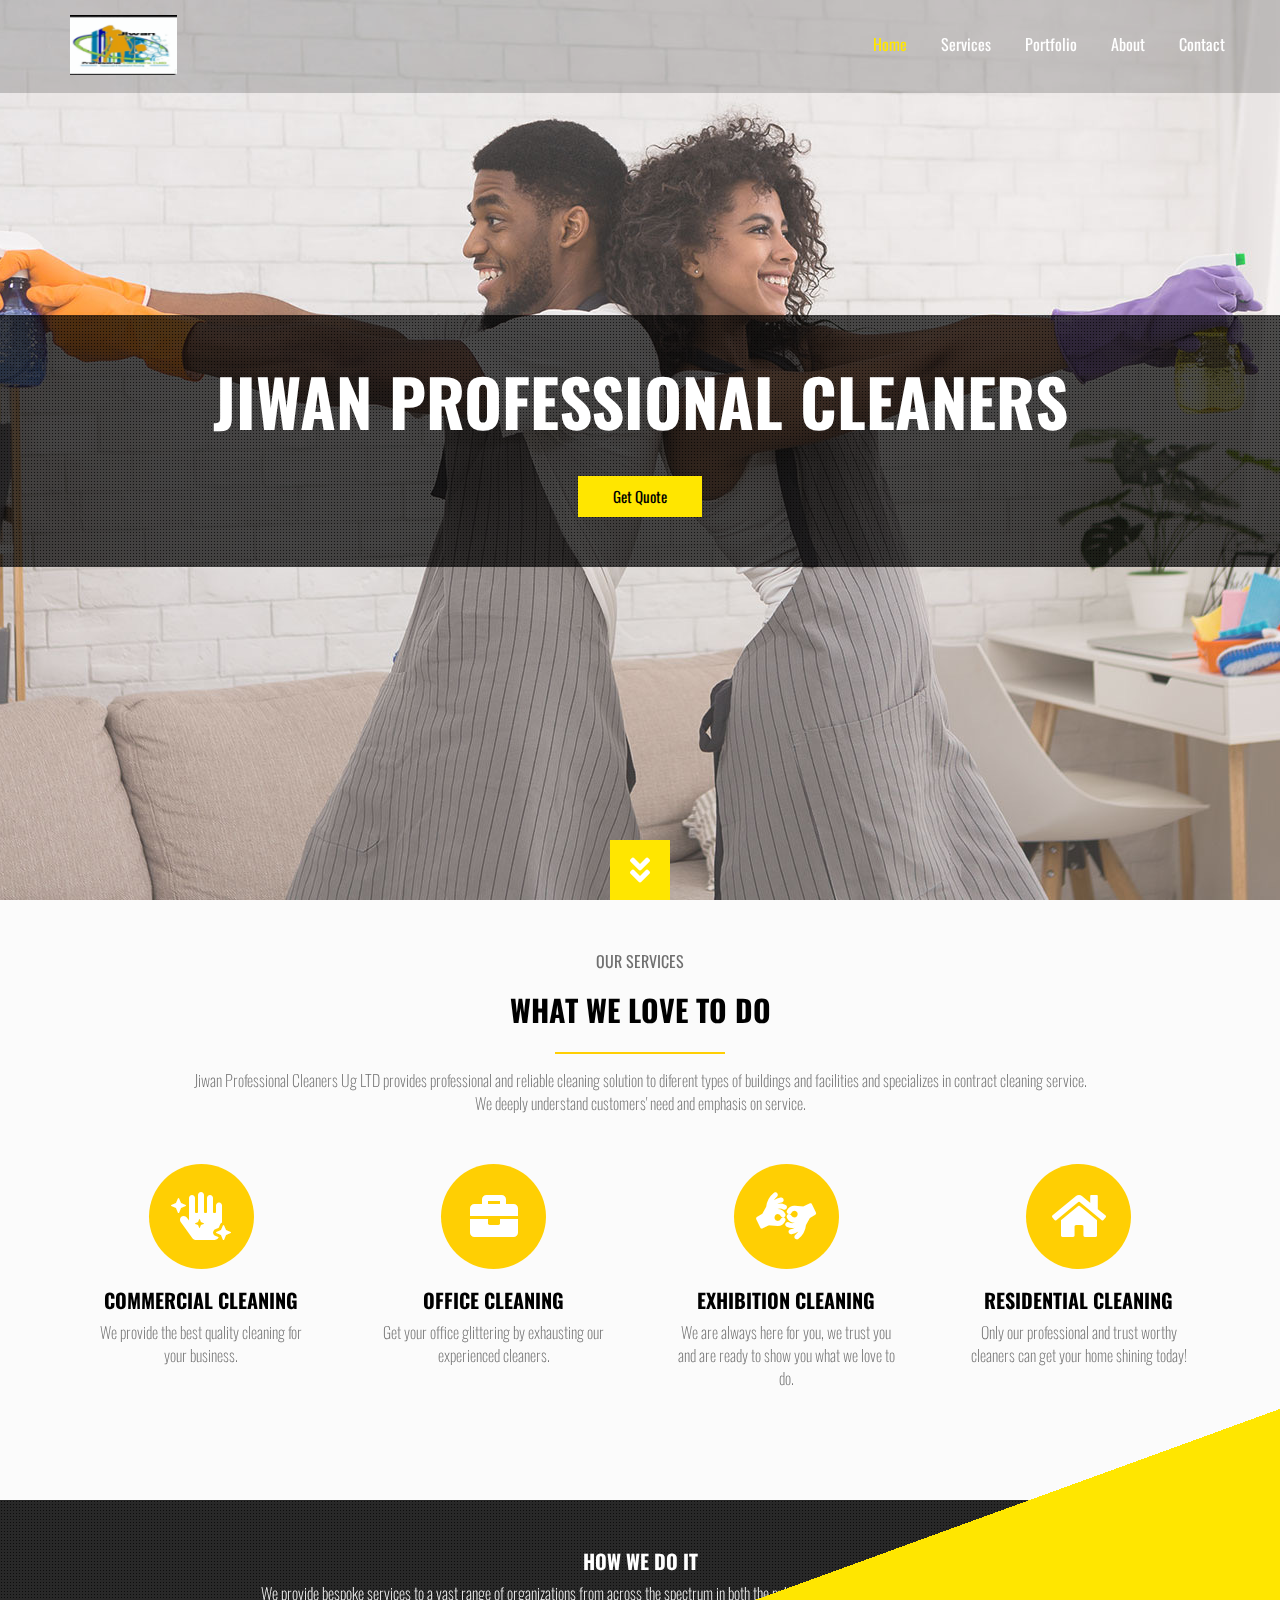
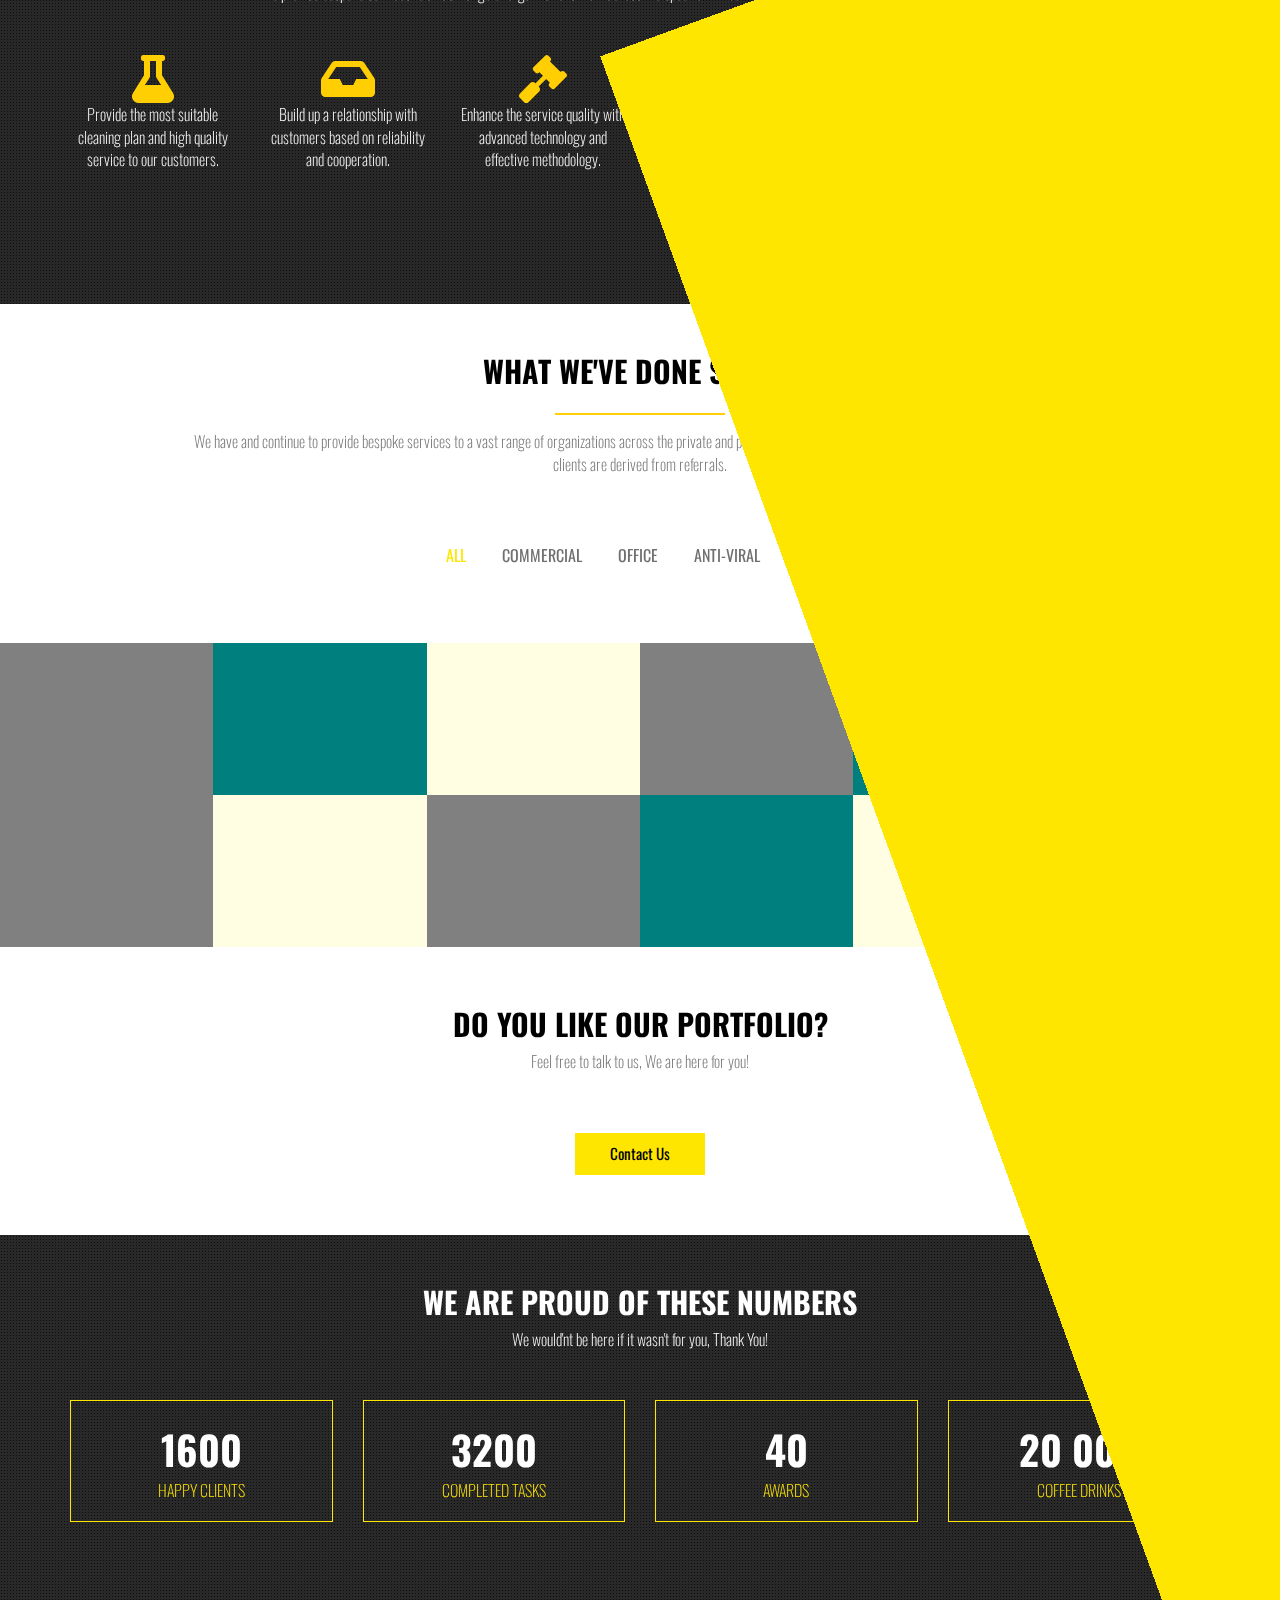
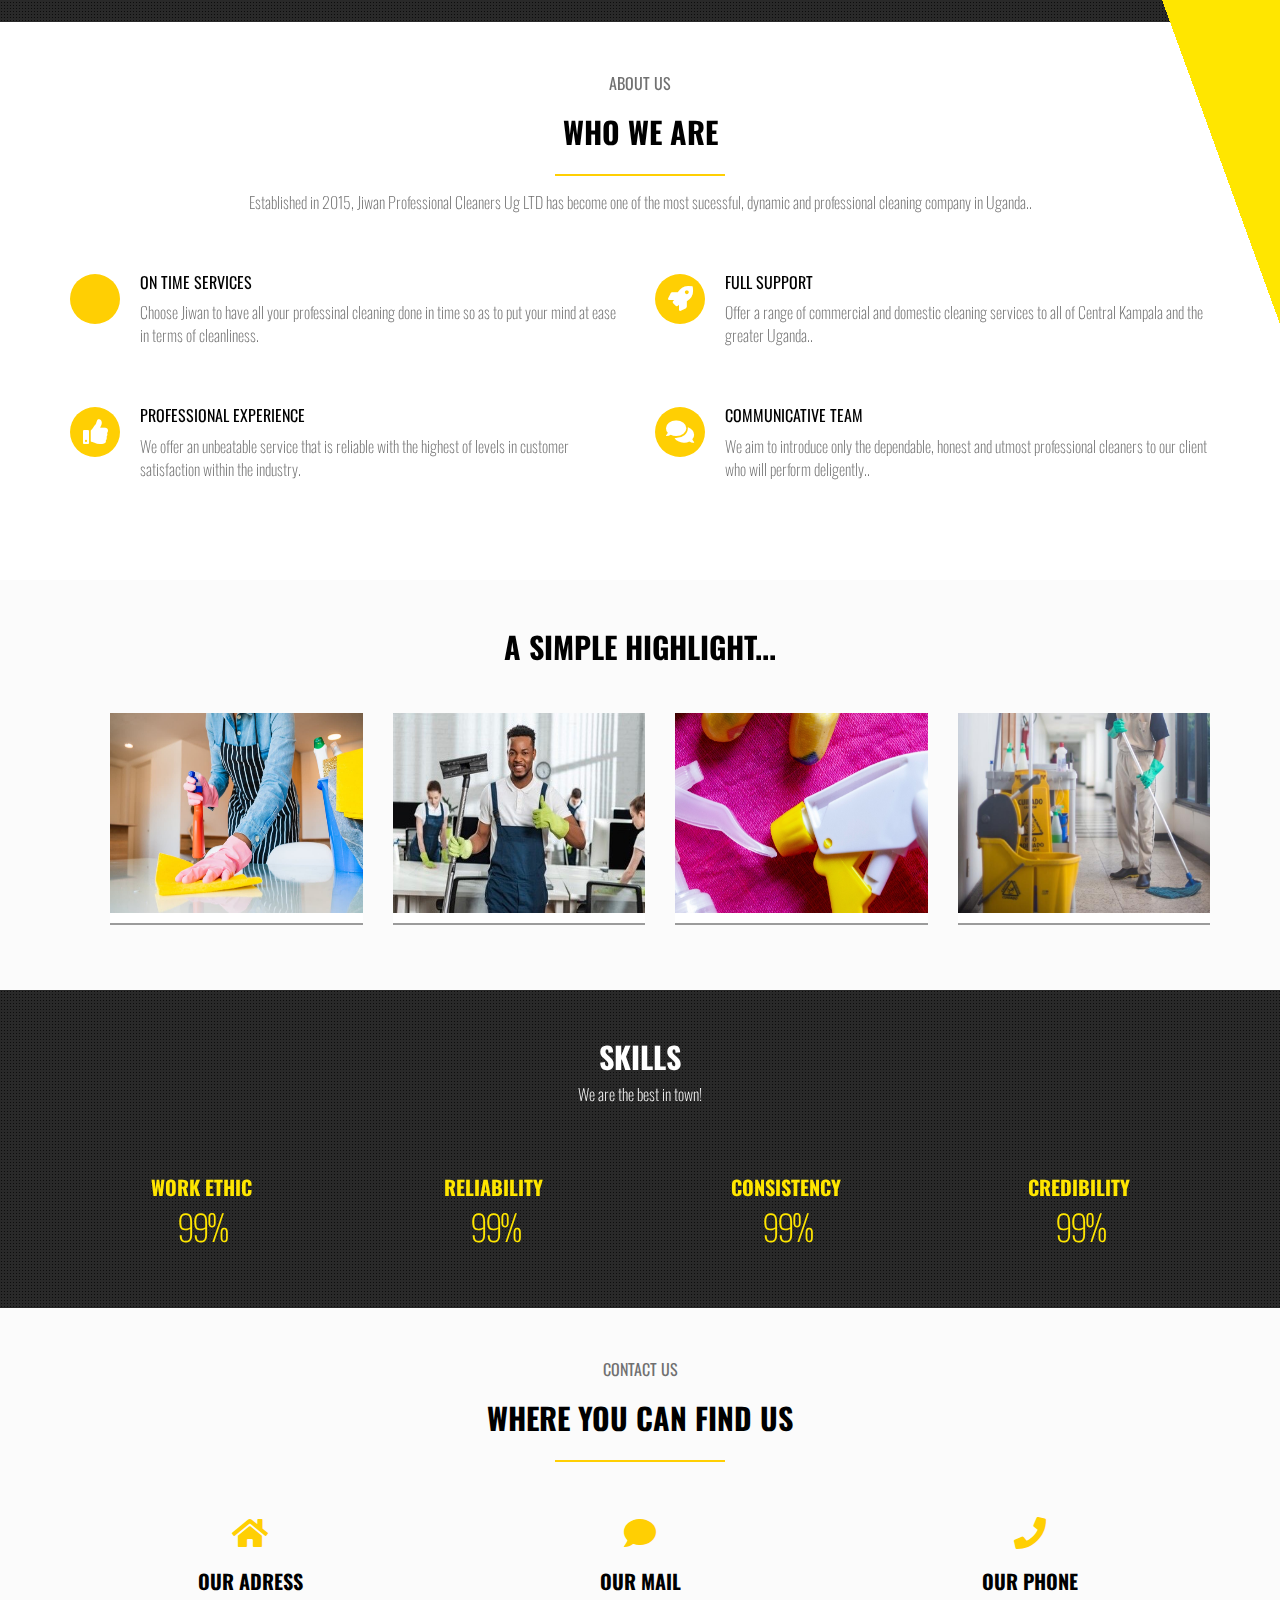
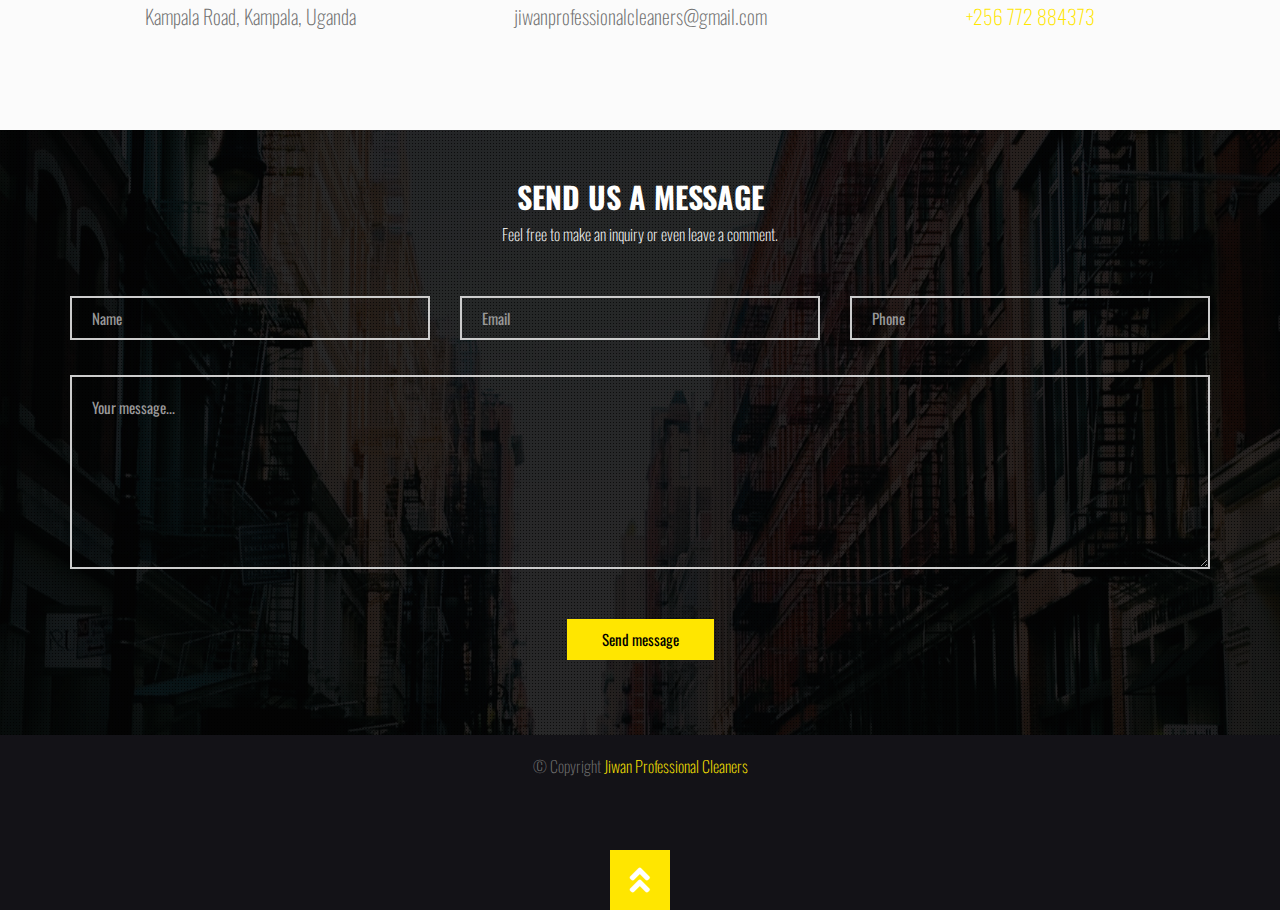
==== commit 6410cab6: "Merge pull request #3 from Alpha-Tech-UG/hix" ====
--- a/index.html
+++ b/index.html
@@ -6,7 +6,8 @@
 	<meta name="viewport" content="width=device-width, initial-scale=1.0">
 	<title>Jiwan Professionals | Home</title>
 	<link href='http://fonts.googleapis.com/css?family=Oswald:400,700,300' rel='stylesheet' type='text/css'>
-	<link rel="stylesheet" href="https://cdnjs.cloudflare.com/ajax/libs/font-awesome/4.4.0/css/font-awesome.css">
+	<link rel='stylesheet' href="assets/fontawesome-free/css/all.min.css">
+	<!-- <link rel="stylesheet" href="https://cdnjs.cloudflare.com/ajax/libs/font-awesome/4.4.0/css/font-awesome.css"> -->
 	<script src="https://code.jquery.com/jquery-3.6.0.slim.js" integrity="sha256-HwWONEZrpuoh951cQD1ov2HUK5zA5DwJ1DNUXaM6FsY=" crossorigin="anonymous"></script>
 	<link rel="stylesheet" href="css/bootstrap.css">
 	<!-- <link rel="stylesheet" href="css/font-awesome.css"> -->
@@ -89,28 +90,28 @@
 				<div class="row">
 					<div class="col-sm-3">
 						<div class="service-item fadeInDown">
-							<div class="circle circle-l"><i class="fas fa-hand-sparkles fa-3x"></i></div>
+							<div class="circle circle-l"><i class="fa fa-hand-sparkles fa-3x"></i></div>
 							<h3>Commercial Cleaning</h3>
 							<p class="font-m">We provide the best quality cleaning for your business.</p>
 						</div>
 					</div>
 					<div class="col-sm-3">
 						<div class="service-item fadeInUp">
-							<div class="circle circle-l"><i class="fas fa-briefcase fa-3x"></i></div>
+							<div class="circle circle-l"><i class="fa fa-briefcase fa-3x"></i></div>
 							<h3>Office Cleaning</h3>
 							<p class="font-m">Get your office glittering by exhausting our experienced cleaners.</p>
 						</div>
 					</div>
 					<div class="col-sm-3">
 						<div class="service-item fadeInDown">
-							<div class="circle circle-l"><i class="fas fa-american-sign-language-interpreting fa-3x"></i></div>
+							<div class="circle circle-l"><i class="fa fa-american-sign-language-interpreting fa-3x"></i></div>
 							<h3>Exhibition Cleaning</h3>
 							<p class="font-m">We are always here for you, we trust you and are ready to show you what we love to do.</p>
 						</div>
 					</div>
 					<div class="col-sm-3">
 						<div class="service-item fadeInUp">
-							<div class="circle circle-l"><i class="fas fa-home fa-3x"></i></div>
+							<div class="circle circle-l"><i class="fa fa-home fa-3x"></i></div>
 							<h3>Residential Cleaning</h3>
 							<p class="font-m">Only our professional and trust worthy cleaners can get your home shining today!</p>
 						</div>
--- a/assets/fontawesome-free/css/all.min.css
+++ b/assets/fontawesome-free/css/all.min.css
@@ -0,0 +1,5 @@
+/*!
+ * Font Awesome Free 5.13.0 by @fontawesome - https://fontawesome.com
+ * License - https://fontawesome.com/license/free (Icons: CC BY 4.0, Fonts: SIL OFL 1.1, Code: MIT License)
+ */
+.fa,.fab,.fad,.fal,.far,.fas{-moz-osx-font-smoothing:grayscale;-webkit-font-smoothing:antialiased;display:inline-block;font-style:normal;font-variant:normal;text-rendering:auto;line-height:1}.fa-lg{font-size:1.33333em;line-height:.75em;vertical-align:-.0667em}.fa-xs{font-size:.75em}.fa-sm{font-size:.875em}.fa-1x{font-size:1em}.fa-2x{font-size:2em}.fa-3x{font-size:3em}.fa-4x{font-size:4em}.fa-5x{font-size:5em}.fa-6x{font-size:6em}.fa-7x{font-size:7em}.fa-8x{font-size:8em}.fa-9x{font-size:9em}.fa-10x{font-size:10em}.fa-fw{text-align:center;width:1.25em}.fa-ul{list-style-type:none;margin-left:2.5em;padding-left:0}.fa-ul>li{position:relative}.fa-li{left:-2em;position:absolute;text-align:center;width:2em;line-height:inherit}.fa-border{border:.08em solid #eee;border-radius:.1em;padding:.2em .25em .15em}.fa-pull-left{float:left}.fa-pull-right{float:right}.fa.fa-pull-left,.fab.fa-pull-left,.fal.fa-pull-left,.far.fa-pull-left,.fas.fa-pull-left{margin-right:.3em}.fa.fa-pull-right,.fab.fa-pull-right,.fal.fa-pull-right,.far.fa-pull-right,.fas.fa-pull-right{margin-left:.3em}.fa-spin{-webkit-animation:fa-spin 2s linear infinite;animation:fa-spin 2s linear infinite}.fa-pulse{-webkit-animation:fa-spin 1s steps(8) infinite;animation:fa-spin 1s steps(8) infinite}@-webkit-keyframes fa-spin{0%{-webkit-transform:rotate(0deg);transform:rotate(0deg)}to{-webkit-transform:rotate(1turn);transform:rotate(1turn)}}@keyframes fa-spin{0%{-webkit-transform:rotate(0deg);transform:rotate(0deg)}to{-webkit-transform:rotate(1turn);transform:rotate(1turn)}}.fa-rotate-90{-ms-filter:"progid:DXImageTransform.Microsoft.BasicImage(rotation=1)";-webkit-transform:rotate(90deg);transform:rotate(90deg)}.fa-rotate-180{-ms-filter:"progid:DXImageTransform.Microsoft.BasicImage(rotation=2)";-webkit-transform:rotate(180deg);transform:rotate(180deg)}.fa-rotate-270{-ms-filter:"progid:DXImageTransform.Microsoft.BasicImage(rotation=3)";-webkit-transform:rotate(270deg);transform:rotate(270deg)}.fa-flip-horizontal{-ms-filter:"progid:DXImageTransform.Microsoft.BasicImage(rotation=0, mirror=1)";-webkit-transform:scaleX(-1);transform:scaleX(-1)}.fa-flip-vertical{-webkit-transform:scaleY(-1);transform:scaleY(-1)}.fa-flip-both,.fa-flip-horizontal.fa-flip-vertical,.fa-flip-vertical{-ms-filter:"progid:DXImageTransform.Microsoft.BasicImage(rotation=2, mirror=1)"}.fa-flip-both,.fa-flip-horizontal.fa-flip-vertical{-webkit-transform:scale(-1);transform:scale(-1)}:root .fa-flip-both,:root .fa-flip-horizontal,:root .fa-flip-vertical,:root .fa-rotate-90,:root .fa-rotate-180,:root .fa-rotate-270{-webkit-filter:none;filter:none}.fa-stack{display:inline-block;height:2em;line-height:2em;position:relative;vertical-align:middle;width:2.5em}.fa-stack-1x,.fa-stack-2x{left:0;position:absolute;text-align:center;width:100%}.fa-stack-1x{line-height:inherit}.fa-stack-2x{font-size:2em}.fa-inverse{color:#fff}.fa-500px:before{content:"\f26e"}.fa-accessible-icon:before{content:"\f368"}.fa-accusoft:before{content:"\f369"}.fa-acquisitions-incorporated:before{content:"\f6af"}.fa-ad:before{content:"\f641"}.fa-address-book:before{content:"\f2b9"}.fa-address-card:before{content:"\f2bb"}.fa-adjust:before{content:"\f042"}.fa-adn:before{content:"\f170"}.fa-adobe:before{content:"\f778"}.fa-adversal:before{content:"\f36a"}.fa-affiliatetheme:before{content:"\f36b"}.fa-air-freshener:before{content:"\f5d0"}.fa-airbnb:before{content:"\f834"}.fa-algolia:before{content:"\f36c"}.fa-align-center:before{content:"\f037"}.fa-align-justify:before{content:"\f039"}.fa-align-left:before{content:"\f036"}.fa-align-right:before{content:"\f038"}.fa-alipay:before{content:"\f642"}.fa-allergies:before{content:"\f461"}.fa-amazon:before{content:"\f270"}.fa-amazon-pay:before{content:"\f42c"}.fa-ambulance:before{content:"\f0f9"}.fa-american-sign-language-interpreting:before{content:"\f2a3"}.fa-amilia:before{content:"\f36d"}.fa-anchor:before{content:"\f13d"}.fa-android:before{content:"\f17b"}.fa-angellist:before{content:"\f209"}.fa-angle-double-down:before{content:"\f103"}.fa-angle-double-left:before{content:"\f100"}.fa-angle-double-right:before{content:"\f101"}.fa-angle-double-up:before{content:"\f102"}.fa-angle-down:before{content:"\f107"}.fa-angle-left:before{content:"\f104"}.fa-angle-right:before{content:"\f105"}.fa-angle-up:before{content:"\f106"}.fa-angry:before{content:"\f556"}.fa-angrycreative:before{content:"\f36e"}.fa-angular:before{content:"\f420"}.fa-ankh:before{content:"\f644"}.fa-app-store:before{content:"\f36f"}.fa-app-store-ios:before{content:"\f370"}.fa-apper:before{content:"\f371"}.fa-apple:before{content:"\f179"}.fa-apple-alt:before{content:"\f5d1"}.fa-apple-pay:before{content:"\f415"}.fa-archive:before{content:"\f187"}.fa-archway:before{content:"\f557"}.fa-arrow-alt-circle-down:before{content:"\f358"}.fa-arrow-alt-circle-left:before{content:"\f359"}.fa-arrow-alt-circle-right:before{content:"\f35a"}.fa-arrow-alt-circle-up:before{content:"\f35b"}.fa-arrow-circle-down:before{content:"\f0ab"}.fa-arrow-circle-left:before{content:"\f0a8"}.fa-arrow-circle-right:before{content:"\f0a9"}.fa-arrow-circle-up:before{content:"\f0aa"}.fa-arrow-down:before{content:"\f063"}.fa-arrow-left:before{content:"\f060"}.fa-arrow-right:before{content:"\f061"}.fa-arrow-up:before{content:"\f062"}.fa-arrows-alt:before{content:"\f0b2"}.fa-arrows-alt-h:before{content:"\f337"}.fa-arrows-alt-v:before{content:"\f338"}.fa-artstation:before{content:"\f77a"}.fa-assistive-listening-systems:before{content:"\f2a2"}.fa-asterisk:before{content:"\f069"}.fa-asymmetrik:before{content:"\f372"}.fa-at:before{content:"\f1fa"}.fa-atlas:before{content:"\f558"}.fa-atlassian:before{content:"\f77b"}.fa-atom:before{content:"\f5d2"}.fa-audible:before{content:"\f373"}.fa-audio-description:before{content:"\f29e"}.fa-autoprefixer:before{content:"\f41c"}.fa-avianex:before{content:"\f374"}.fa-aviato:before{content:"\f421"}.fa-award:before{content:"\f559"}.fa-aws:before{content:"\f375"}.fa-baby:before{content:"\f77c"}.fa-baby-carriage:before{content:"\f77d"}.fa-backspace:before{content:"\f55a"}.fa-backward:before{content:"\f04a"}.fa-bacon:before{content:"\f7e5"}.fa-bahai:before{content:"\f666"}.fa-balance-scale:before{content:"\f24e"}.fa-balance-scale-left:before{content:"\f515"}.fa-balance-scale-right:before{content:"\f516"}.fa-ban:before{content:"\f05e"}.fa-band-aid:before{content:"\f462"}.fa-bandcamp:before{content:"\f2d5"}.fa-barcode:before{content:"\f02a"}.fa-bars:before{content:"\f0c9"}.fa-baseball-ball:before{content:"\f433"}.fa-basketball-ball:before{content:"\f434"}.fa-bath:before{content:"\f2cd"}.fa-battery-empty:before{content:"\f244"}.fa-battery-full:before{content:"\f240"}.fa-battery-half:before{content:"\f242"}.fa-battery-quarter:before{content:"\f243"}.fa-battery-three-quarters:before{content:"\f241"}.fa-battle-net:before{content:"\f835"}.fa-bed:before{content:"\f236"}.fa-beer:before{content:"\f0fc"}.fa-behance:before{content:"\f1b4"}.fa-behance-square:before{content:"\f1b5"}.fa-bell:before{content:"\f0f3"}.fa-bell-slash:before{content:"\f1f6"}.fa-bezier-curve:before{content:"\f55b"}.fa-bible:before{content:"\f647"}.fa-bicycle:before{content:"\f206"}.fa-biking:before{content:"\f84a"}.fa-bimobject:before{content:"\f378"}.fa-binoculars:before{content:"\f1e5"}.fa-biohazard:before{content:"\f780"}.fa-birthday-cake:before{content:"\f1fd"}.fa-bitbucket:before{content:"\f171"}.fa-bitcoin:before{content:"\f379"}.fa-bity:before{content:"\f37a"}.fa-black-tie:before{content:"\f27e"}.fa-blackberry:before{content:"\f37b"}.fa-blender:before{content:"\f517"}.fa-blender-phone:before{content:"\f6b6"}.fa-blind:before{content:"\f29d"}.fa-blog:before{content:"\f781"}.fa-blogger:before{content:"\f37c"}.fa-blogger-b:before{content:"\f37d"}.fa-bluetooth:before{content:"\f293"}.fa-bluetooth-b:before{content:"\f294"}.fa-bold:before{content:"\f032"}.fa-bolt:before{content:"\f0e7"}.fa-bomb:before{content:"\f1e2"}.fa-bone:before{content:"\f5d7"}.fa-bong:before{content:"\f55c"}.fa-book:before{content:"\f02d"}.fa-book-dead:before{content:"\f6b7"}.fa-book-medical:before{content:"\f7e6"}.fa-book-open:before{content:"\f518"}.fa-book-reader:before{content:"\f5da"}.fa-bookmark:before{content:"\f02e"}.fa-bootstrap:before{content:"\f836"}.fa-border-all:before{content:"\f84c"}.fa-border-none:before{content:"\f850"}.fa-border-style:before{content:"\f853"}.fa-bowling-ball:before{content:"\f436"}.fa-box:before{content:"\f466"}.fa-box-open:before{content:"\f49e"}.fa-box-tissue:before{content:"\f95b"}.fa-boxes:before{content:"\f468"}.fa-braille:before{content:"\f2a1"}.fa-brain:before{content:"\f5dc"}.fa-bread-slice:before{content:"\f7ec"}.fa-briefcase:before{content:"\f0b1"}.fa-briefcase-medical:before{content:"\f469"}.fa-broadcast-tower:before{content:"\f519"}.fa-broom:before{content:"\f51a"}.fa-brush:before{content:"\f55d"}.fa-btc:before{content:"\f15a"}.fa-buffer:before{content:"\f837"}.fa-bug:before{content:"\f188"}.fa-building:before{content:"\f1ad"}.fa-bullhorn:before{content:"\f0a1"}.fa-bullseye:before{content:"\f140"}.fa-burn:before{content:"\f46a"}.fa-buromobelexperte:before{content:"\f37f"}.fa-bus:before{content:"\f207"}.fa-bus-alt:before{content:"\f55e"}.fa-business-time:before{content:"\f64a"}.fa-buy-n-large:before{content:"\f8a6"}.fa-buysellads:before{content:"\f20d"}.fa-calculator:before{content:"\f1ec"}.fa-calendar:before{content:"\f133"}.fa-calendar-alt:before{content:"\f073"}.fa-calendar-check:before{content:"\f274"}.fa-calendar-day:before{content:"\f783"}.fa-calendar-minus:before{content:"\f272"}.fa-calendar-plus:before{content:"\f271"}.fa-calendar-times:before{content:"\f273"}.fa-calendar-week:before{content:"\f784"}.fa-camera:before{content:"\f030"}.fa-camera-retro:before{content:"\f083"}.fa-campground:before{content:"\f6bb"}.fa-canadian-maple-leaf:before{content:"\f785"}.fa-candy-cane:before{content:"\f786"}.fa-cannabis:before{content:"\f55f"}.fa-capsules:before{content:"\f46b"}.fa-car:before{content:"\f1b9"}.fa-car-alt:before{content:"\f5de"}.fa-car-battery:before{content:"\f5df"}.fa-car-crash:before{content:"\f5e1"}.fa-car-side:before{content:"\f5e4"}.fa-caravan:before{content:"\f8ff"}.fa-caret-down:before{content:"\f0d7"}.fa-caret-left:before{content:"\f0d9"}.fa-caret-right:before{content:"\f0da"}.fa-caret-square-down:before{content:"\f150"}.fa-caret-square-left:before{content:"\f191"}.fa-caret-square-right:before{content:"\f152"}.fa-caret-square-up:before{content:"\f151"}.fa-caret-up:before{content:"\f0d8"}.fa-carrot:before{content:"\f787"}.fa-cart-arrow-down:before{content:"\f218"}.fa-cart-plus:before{content:"\f217"}.fa-cash-register:before{content:"\f788"}.fa-cat:before{content:"\f6be"}.fa-cc-amazon-pay:before{content:"\f42d"}.fa-cc-amex:before{content:"\f1f3"}.fa-cc-apple-pay:before{content:"\f416"}.fa-cc-diners-club:before{content:"\f24c"}.fa-cc-discover:before{content:"\f1f2"}.fa-cc-jcb:before{content:"\f24b"}.fa-cc-mastercard:before{content:"\f1f1"}.fa-cc-paypal:before{content:"\f1f4"}.fa-cc-stripe:before{content:"\f1f5"}.fa-cc-visa:before{content:"\f1f0"}.fa-centercode:before{content:"\f380"}.fa-centos:before{content:"\f789"}.fa-certificate:before{content:"\f0a3"}.fa-chair:before{content:"\f6c0"}.fa-chalkboard:before{content:"\f51b"}.fa-chalkboard-teacher:before{content:"\f51c"}.fa-charging-station:before{content:"\f5e7"}.fa-chart-area:before{content:"\f1fe"}.fa-chart-bar:before{content:"\f080"}.fa-chart-line:before{content:"\f201"}.fa-chart-pie:before{content:"\f200"}.fa-check:before{content:"\f00c"}.fa-check-circle:before{content:"\f058"}.fa-check-double:before{content:"\f560"}.fa-check-square:before{content:"\f14a"}.fa-cheese:before{content:"\f7ef"}.fa-chess:before{content:"\f439"}.fa-chess-bishop:before{content:"\f43a"}.fa-chess-board:before{content:"\f43c"}.fa-chess-king:before{content:"\f43f"}.fa-chess-knight:before{content:"\f441"}.fa-chess-pawn:before{content:"\f443"}.fa-chess-queen:before{content:"\f445"}.fa-chess-rook:before{content:"\f447"}.fa-chevron-circle-down:before{content:"\f13a"}.fa-chevron-circle-left:before{content:"\f137"}.fa-chevron-circle-right:before{content:"\f138"}.fa-chevron-circle-up:before{content:"\f139"}.fa-chevron-down:before{content:"\f078"}.fa-chevron-left:before{content:"\f053"}.fa-chevron-right:before{content:"\f054"}.fa-chevron-up:before{content:"\f077"}.fa-child:before{content:"\f1ae"}.fa-chrome:before{content:"\f268"}.fa-chromecast:before{content:"\f838"}.fa-church:before{content:"\f51d"}.fa-circle:before{content:"\f111"}.fa-circle-notch:before{content:"\f1ce"}.fa-city:before{content:"\f64f"}.fa-clinic-medical:before{content:"\f7f2"}.fa-clipboard:before{content:"\f328"}.fa-clipboard-check:before{content:"\f46c"}.fa-clipboard-list:before{content:"\f46d"}.fa-clock:before{content:"\f017"}.fa-clone:before{content:"\f24d"}.fa-closed-captioning:before{content:"\f20a"}.fa-cloud:before{content:"\f0c2"}.fa-cloud-download-alt:before{content:"\f381"}.fa-cloud-meatball:before{content:"\f73b"}.fa-cloud-moon:before{content:"\f6c3"}.fa-cloud-moon-rain:before{content:"\f73c"}.fa-cloud-rain:before{content:"\f73d"}.fa-cloud-showers-heavy:before{content:"\f740"}.fa-cloud-sun:before{content:"\f6c4"}.fa-cloud-sun-rain:before{content:"\f743"}.fa-cloud-upload-alt:before{content:"\f382"}.fa-cloudscale:before{content:"\f383"}.fa-cloudsmith:before{content:"\f384"}.fa-cloudversify:before{content:"\f385"}.fa-cocktail:before{content:"\f561"}.fa-code:before{content:"\f121"}.fa-code-branch:before{content:"\f126"}.fa-codepen:before{content:"\f1cb"}.fa-codiepie:before{content:"\f284"}.fa-coffee:before{content:"\f0f4"}.fa-cog:before{content:"\f013"}.fa-cogs:before{content:"\f085"}.fa-coins:before{content:"\f51e"}.fa-columns:before{content:"\f0db"}.fa-comment:before{content:"\f075"}.fa-comment-alt:before{content:"\f27a"}.fa-comment-dollar:before{content:"\f651"}.fa-comment-dots:before{content:"\f4ad"}.fa-comment-medical:before{content:"\f7f5"}.fa-comment-slash:before{content:"\f4b3"}.fa-comments:before{content:"\f086"}.fa-comments-dollar:before{content:"\f653"}.fa-compact-disc:before{content:"\f51f"}.fa-compass:before{content:"\f14e"}.fa-compress:before{content:"\f066"}.fa-compress-alt:before{content:"\f422"}.fa-compress-arrows-alt:before{content:"\f78c"}.fa-concierge-bell:before{content:"\f562"}.fa-confluence:before{content:"\f78d"}.fa-connectdevelop:before{content:"\f20e"}.fa-contao:before{content:"\f26d"}.fa-cookie:before{content:"\f563"}.fa-cookie-bite:before{content:"\f564"}.fa-copy:before{content:"\f0c5"}.fa-copyright:before{content:"\f1f9"}.fa-cotton-bureau:before{content:"\f89e"}.fa-couch:before{content:"\f4b8"}.fa-cpanel:before{content:"\f388"}.fa-creative-commons:before{content:"\f25e"}.fa-creative-commons-by:before{content:"\f4e7"}.fa-creative-commons-nc:before{content:"\f4e8"}.fa-creative-commons-nc-eu:before{content:"\f4e9"}.fa-creative-commons-nc-jp:before{content:"\f4ea"}.fa-creative-commons-nd:before{content:"\f4eb"}.fa-creative-commons-pd:before{content:"\f4ec"}.fa-creative-commons-pd-alt:before{content:"\f4ed"}.fa-creative-commons-remix:before{content:"\f4ee"}.fa-creative-commons-sa:before{content:"\f4ef"}.fa-creative-commons-sampling:before{content:"\f4f0"}.fa-creative-commons-sampling-plus:before{content:"\f4f1"}.fa-creative-commons-share:before{content:"\f4f2"}.fa-creative-commons-zero:before{content:"\f4f3"}.fa-credit-card:before{content:"\f09d"}.fa-critical-role:before{content:"\f6c9"}.fa-crop:before{content:"\f125"}.fa-crop-alt:before{content:"\f565"}.fa-cross:before{content:"\f654"}.fa-crosshairs:before{content:"\f05b"}.fa-crow:before{content:"\f520"}.fa-crown:before{content:"\f521"}.fa-crutch:before{content:"\f7f7"}.fa-css3:before{content:"\f13c"}.fa-css3-alt:before{content:"\f38b"}.fa-cube:before{content:"\f1b2"}.fa-cubes:before{content:"\f1b3"}.fa-cut:before{content:"\f0c4"}.fa-cuttlefish:before{content:"\f38c"}.fa-d-and-d:before{content:"\f38d"}.fa-d-and-d-beyond:before{content:"\f6ca"}.fa-dailymotion:before{content:"\f952"}.fa-dashcube:before{content:"\f210"}.fa-database:before{content:"\f1c0"}.fa-deaf:before{content:"\f2a4"}.fa-delicious:before{content:"\f1a5"}.fa-democrat:before{content:"\f747"}.fa-deploydog:before{content:"\f38e"}.fa-deskpro:before{content:"\f38f"}.fa-desktop:before{content:"\f108"}.fa-dev:before{content:"\f6cc"}.fa-deviantart:before{content:"\f1bd"}.fa-dharmachakra:before{content:"\f655"}.fa-dhl:before{content:"\f790"}.fa-diagnoses:before{content:"\f470"}.fa-diaspora:before{content:"\f791"}.fa-dice:before{content:"\f522"}.fa-dice-d20:before{content:"\f6cf"}.fa-dice-d6:before{content:"\f6d1"}.fa-dice-five:before{content:"\f523"}.fa-dice-four:before{content:"\f524"}.fa-dice-one:before{content:"\f525"}.fa-dice-six:before{content:"\f526"}.fa-dice-three:before{content:"\f527"}.fa-dice-two:before{content:"\f528"}.fa-digg:before{content:"\f1a6"}.fa-digital-ocean:before{content:"\f391"}.fa-digital-tachograph:before{content:"\f566"}.fa-directions:before{content:"\f5eb"}.fa-discord:before{content:"\f392"}.fa-discourse:before{content:"\f393"}.fa-disease:before{content:"\f7fa"}.fa-divide:before{content:"\f529"}.fa-dizzy:before{content:"\f567"}.fa-dna:before{content:"\f471"}.fa-dochub:before{content:"\f394"}.fa-docker:before{content:"\f395"}.fa-dog:before{content:"\f6d3"}.fa-dollar-sign:before{content:"\f155"}.fa-dolly:before{content:"\f472"}.fa-dolly-flatbed:before{content:"\f474"}.fa-donate:before{content:"\f4b9"}.fa-door-closed:before{content:"\f52a"}.fa-door-open:before{content:"\f52b"}.fa-dot-circle:before{content:"\f192"}.fa-dove:before{content:"\f4ba"}.fa-download:before{content:"\f019"}.fa-draft2digital:before{content:"\f396"}.fa-drafting-compass:before{content:"\f568"}.fa-dragon:before{content:"\f6d5"}.fa-draw-polygon:before{content:"\f5ee"}.fa-dribbble:before{content:"\f17d"}.fa-dribbble-square:before{content:"\f397"}.fa-dropbox:before{content:"\f16b"}.fa-drum:before{content:"\f569"}.fa-drum-steelpan:before{content:"\f56a"}.fa-drumstick-bite:before{content:"\f6d7"}.fa-drupal:before{content:"\f1a9"}.fa-dumbbell:before{content:"\f44b"}.fa-dumpster:before{content:"\f793"}.fa-dumpster-fire:before{content:"\f794"}.fa-dungeon:before{content:"\f6d9"}.fa-dyalog:before{content:"\f399"}.fa-earlybirds:before{content:"\f39a"}.fa-ebay:before{content:"\f4f4"}.fa-edge:before{content:"\f282"}.fa-edit:before{content:"\f044"}.fa-egg:before{content:"\f7fb"}.fa-eject:before{content:"\f052"}.fa-elementor:before{content:"\f430"}.fa-ellipsis-h:before{content:"\f141"}.fa-ellipsis-v:before{content:"\f142"}.fa-ello:before{content:"\f5f1"}.fa-ember:before{content:"\f423"}.fa-empire:before{content:"\f1d1"}.fa-envelope:before{content:"\f0e0"}.fa-envelope-open:before{content:"\f2b6"}.fa-envelope-open-text:before{content:"\f658"}.fa-envelope-square:before{content:"\f199"}.fa-envira:before{content:"\f299"}.fa-equals:before{content:"\f52c"}.fa-eraser:before{content:"\f12d"}.fa-erlang:before{content:"\f39d"}.fa-ethereum:before{content:"\f42e"}.fa-ethernet:before{content:"\f796"}.fa-etsy:before{content:"\f2d7"}.fa-euro-sign:before{content:"\f153"}.fa-evernote:before{content:"\f839"}.fa-exchange-alt:before{content:"\f362"}.fa-exclamation:before{content:"\f12a"}.fa-exclamation-circle:before{content:"\f06a"}.fa-exclamation-triangle:before{content:"\f071"}.fa-expand:before{content:"\f065"}.fa-expand-alt:before{content:"\f424"}.fa-expand-arrows-alt:before{content:"\f31e"}.fa-expeditedssl:before{content:"\f23e"}.fa-external-link-alt:before{content:"\f35d"}.fa-external-link-square-alt:before{content:"\f360"}.fa-eye:before{content:"\f06e"}.fa-eye-dropper:before{content:"\f1fb"}.fa-eye-slash:before{content:"\f070"}.fa-facebook:before{content:"\f09a"}.fa-facebook-f:before{content:"\f39e"}.fa-facebook-messenger:before{content:"\f39f"}.fa-facebook-square:before{content:"\f082"}.fa-fan:before{content:"\f863"}.fa-fantasy-flight-games:before{content:"\f6dc"}.fa-fast-backward:before{content:"\f049"}.fa-fast-forward:before{content:"\f050"}.fa-faucet:before{content:"\f905"}.fa-fax:before{content:"\f1ac"}.fa-feather:before{content:"\f52d"}.fa-feather-alt:before{content:"\f56b"}.fa-fedex:before{content:"\f797"}.fa-fedora:before{content:"\f798"}.fa-female:before{content:"\f182"}.fa-fighter-jet:before{content:"\f0fb"}.fa-figma:before{content:"\f799"}.fa-file:before{content:"\f15b"}.fa-file-alt:before{content:"\f15c"}.fa-file-archive:before{content:"\f1c6"}.fa-file-audio:before{content:"\f1c7"}.fa-file-code:before{content:"\f1c9"}.fa-file-contract:before{content:"\f56c"}.fa-file-csv:before{content:"\f6dd"}.fa-file-download:before{content:"\f56d"}.fa-file-excel:before{content:"\f1c3"}.fa-file-export:before{content:"\f56e"}.fa-file-image:before{content:"\f1c5"}.fa-file-import:before{content:"\f56f"}.fa-file-invoice:before{content:"\f570"}.fa-file-invoice-dollar:before{content:"\f571"}.fa-file-medical:before{content:"\f477"}.fa-file-medical-alt:before{content:"\f478"}.fa-file-pdf:before{content:"\f1c1"}.fa-file-powerpoint:before{content:"\f1c4"}.fa-file-prescription:before{content:"\f572"}.fa-file-signature:before{content:"\f573"}.fa-file-upload:before{content:"\f574"}.fa-file-video:before{content:"\f1c8"}.fa-file-word:before{content:"\f1c2"}.fa-fill:before{content:"\f575"}.fa-fill-drip:before{content:"\f576"}.fa-film:before{content:"\f008"}.fa-filter:before{content:"\f0b0"}.fa-fingerprint:before{content:"\f577"}.fa-fire:before{content:"\f06d"}.fa-fire-alt:before{content:"\f7e4"}.fa-fire-extinguisher:before{content:"\f134"}.fa-firefox:before{content:"\f269"}.fa-firefox-browser:before{content:"\f907"}.fa-first-aid:before{content:"\f479"}.fa-first-order:before{content:"\f2b0"}.fa-first-order-alt:before{content:"\f50a"}.fa-firstdraft:before{content:"\f3a1"}.fa-fish:before{content:"\f578"}.fa-fist-raised:before{content:"\f6de"}.fa-flag:before{content:"\f024"}.fa-flag-checkered:before{content:"\f11e"}.fa-flag-usa:before{content:"\f74d"}.fa-flask:before{content:"\f0c3"}.fa-flickr:before{content:"\f16e"}.fa-flipboard:before{content:"\f44d"}.fa-flushed:before{content:"\f579"}.fa-fly:before{content:"\f417"}.fa-folder:before{content:"\f07b"}.fa-folder-minus:before{content:"\f65d"}.fa-folder-open:before{content:"\f07c"}.fa-folder-plus:before{content:"\f65e"}.fa-font:before{content:"\f031"}.fa-font-awesome:before{content:"\f2b4"}.fa-font-awesome-alt:before{content:"\f35c"}.fa-font-awesome-flag:before{content:"\f425"}.fa-font-awesome-logo-full:before{content:"\f4e6"}.fa-fonticons:before{content:"\f280"}.fa-fonticons-fi:before{content:"\f3a2"}.fa-football-ball:before{content:"\f44e"}.fa-fort-awesome:before{content:"\f286"}.fa-fort-awesome-alt:before{content:"\f3a3"}.fa-forumbee:before{content:"\f211"}.fa-forward:before{content:"\f04e"}.fa-foursquare:before{content:"\f180"}.fa-free-code-camp:before{content:"\f2c5"}.fa-freebsd:before{content:"\f3a4"}.fa-frog:before{content:"\f52e"}.fa-frown:before{content:"\f119"}.fa-frown-open:before{content:"\f57a"}.fa-fulcrum:before{content:"\f50b"}.fa-funnel-dollar:before{content:"\f662"}.fa-futbol:before{content:"\f1e3"}.fa-galactic-republic:before{content:"\f50c"}.fa-galactic-senate:before{content:"\f50d"}.fa-gamepad:before{content:"\f11b"}.fa-gas-pump:before{content:"\f52f"}.fa-gavel:before{content:"\f0e3"}.fa-gem:before{content:"\f3a5"}.fa-genderless:before{content:"\f22d"}.fa-get-pocket:before{content:"\f265"}.fa-gg:before{content:"\f260"}.fa-gg-circle:before{content:"\f261"}.fa-ghost:before{content:"\f6e2"}.fa-gift:before{content:"\f06b"}.fa-gifts:before{content:"\f79c"}.fa-git:before{content:"\f1d3"}.fa-git-alt:before{content:"\f841"}.fa-git-square:before{content:"\f1d2"}.fa-github:before{content:"\f09b"}.fa-github-alt:before{content:"\f113"}.fa-github-square:before{content:"\f092"}.fa-gitkraken:before{content:"\f3a6"}.fa-gitlab:before{content:"\f296"}.fa-gitter:before{content:"\f426"}.fa-glass-cheers:before{content:"\f79f"}.fa-glass-martini:before{content:"\f000"}.fa-glass-martini-alt:before{content:"\f57b"}.fa-glass-whiskey:before{content:"\f7a0"}.fa-glasses:before{content:"\f530"}.fa-glide:before{content:"\f2a5"}.fa-glide-g:before{content:"\f2a6"}.fa-globe:before{content:"\f0ac"}.fa-globe-africa:before{content:"\f57c"}.fa-globe-americas:before{content:"\f57d"}.fa-globe-asia:before{content:"\f57e"}.fa-globe-europe:before{content:"\f7a2"}.fa-gofore:before{content:"\f3a7"}.fa-golf-ball:before{content:"\f450"}.fa-goodreads:before{content:"\f3a8"}.fa-goodreads-g:before{content:"\f3a9"}.fa-google:before{content:"\f1a0"}.fa-google-drive:before{content:"\f3aa"}.fa-google-play:before{content:"\f3ab"}.fa-google-plus:before{content:"\f2b3"}.fa-google-plus-g:before{content:"\f0d5"}.fa-google-plus-square:before{content:"\f0d4"}.fa-google-wallet:before{content:"\f1ee"}.fa-gopuram:before{content:"\f664"}.fa-graduation-cap:before{content:"\f19d"}.fa-gratipay:before{content:"\f184"}.fa-grav:before{content:"\f2d6"}.fa-greater-than:before{content:"\f531"}.fa-greater-than-equal:before{content:"\f532"}.fa-grimace:before{content:"\f57f"}.fa-grin:before{content:"\f580"}.fa-grin-alt:before{content:"\f581"}.fa-grin-beam:before{content:"\f582"}.fa-grin-beam-sweat:before{content:"\f583"}.fa-grin-hearts:before{content:"\f584"}.fa-grin-squint:before{content:"\f585"}.fa-grin-squint-tears:before{content:"\f586"}.fa-grin-stars:before{content:"\f587"}.fa-grin-tears:before{content:"\f588"}.fa-grin-tongue:before{content:"\f589"}.fa-grin-tongue-squint:before{content:"\f58a"}.fa-grin-tongue-wink:before{content:"\f58b"}.fa-grin-wink:before{content:"\f58c"}.fa-grip-horizontal:before{content:"\f58d"}.fa-grip-lines:before{content:"\f7a4"}.fa-grip-lines-vertical:before{content:"\f7a5"}.fa-grip-vertical:before{content:"\f58e"}.fa-gripfire:before{content:"\f3ac"}.fa-grunt:before{content:"\f3ad"}.fa-guitar:before{content:"\f7a6"}.fa-gulp:before{content:"\f3ae"}.fa-h-square:before{content:"\f0fd"}.fa-hacker-news:before{content:"\f1d4"}.fa-hacker-news-square:before{content:"\f3af"}.fa-hackerrank:before{content:"\f5f7"}.fa-hamburger:before{content:"\f805"}.fa-hammer:before{content:"\f6e3"}.fa-hamsa:before{content:"\f665"}.fa-hand-holding:before{content:"\f4bd"}.fa-hand-holding-heart:before{content:"\f4be"}.fa-hand-holding-medical:before{content:"\f95c"}.fa-hand-holding-usd:before{content:"\f4c0"}.fa-hand-holding-water:before{content:"\f4c1"}.fa-hand-lizard:before{content:"\f258"}.fa-hand-middle-finger:before{content:"\f806"}.fa-hand-paper:before{content:"\f256"}.fa-hand-peace:before{content:"\f25b"}.fa-hand-point-down:before{content:"\f0a7"}.fa-hand-point-left:before{content:"\f0a5"}.fa-hand-point-right:before{content:"\f0a4"}.fa-hand-point-up:before{content:"\f0a6"}.fa-hand-pointer:before{content:"\f25a"}.fa-hand-rock:before{content:"\f255"}.fa-hand-scissors:before{content:"\f257"}.fa-hand-sparkles:before{content:"\f95d"}.fa-hand-spock:before{content:"\f259"}.fa-hands:before{content:"\f4c2"}.fa-hands-helping:before{content:"\f4c4"}.fa-hands-wash:before{content:"\f95e"}.fa-handshake:before{content:"\f2b5"}.fa-handshake-alt-slash:before{content:"\f95f"}.fa-handshake-slash:before{content:"\f960"}.fa-hanukiah:before{content:"\f6e6"}.fa-hard-hat:before{content:"\f807"}.fa-hashtag:before{content:"\f292"}.fa-hat-cowboy:before{content:"\f8c0"}.fa-hat-cowboy-side:before{content:"\f8c1"}.fa-hat-wizard:before{content:"\f6e8"}.fa-hdd:before{content:"\f0a0"}.fa-head-side-cough:before{content:"\f961"}.fa-head-side-cough-slash:before{content:"\f962"}.fa-head-side-mask:before{content:"\f963"}.fa-head-side-virus:before{content:"\f964"}.fa-heading:before{content:"\f1dc"}.fa-headphones:before{content:"\f025"}.fa-headphones-alt:before{content:"\f58f"}.fa-headset:before{content:"\f590"}.fa-heart:before{content:"\f004"}.fa-heart-broken:before{content:"\f7a9"}.fa-heartbeat:before{content:"\f21e"}.fa-helicopter:before{content:"\f533"}.fa-highlighter:before{content:"\f591"}.fa-hiking:before{content:"\f6ec"}.fa-hippo:before{content:"\f6ed"}.fa-hips:before{content:"\f452"}.fa-hire-a-helper:before{content:"\f3b0"}.fa-history:before{content:"\f1da"}.fa-hockey-puck:before{content:"\f453"}.fa-holly-berry:before{content:"\f7aa"}.fa-home:before{content:"\f015"}.fa-hooli:before{content:"\f427"}.fa-hornbill:before{content:"\f592"}.fa-horse:before{content:"\f6f0"}.fa-horse-head:before{content:"\f7ab"}.fa-hospital:before{content:"\f0f8"}.fa-hospital-alt:before{content:"\f47d"}.fa-hospital-symbol:before{content:"\f47e"}.fa-hospital-user:before{content:"\f80d"}.fa-hot-tub:before{content:"\f593"}.fa-hotdog:before{content:"\f80f"}.fa-hotel:before{content:"\f594"}.fa-hotjar:before{content:"\f3b1"}.fa-hourglass:before{content:"\f254"}.fa-hourglass-end:before{content:"\f253"}.fa-hourglass-half:before{content:"\f252"}.fa-hourglass-start:before{content:"\f251"}.fa-house-damage:before{content:"\f6f1"}.fa-house-user:before{content:"\f965"}.fa-houzz:before{content:"\f27c"}.fa-hryvnia:before{content:"\f6f2"}.fa-html5:before{content:"\f13b"}.fa-hubspot:before{content:"\f3b2"}.fa-i-cursor:before{content:"\f246"}.fa-ice-cream:before{content:"\f810"}.fa-icicles:before{content:"\f7ad"}.fa-icons:before{content:"\f86d"}.fa-id-badge:before{content:"\f2c1"}.fa-id-card:before{content:"\f2c2"}.fa-id-card-alt:before{content:"\f47f"}.fa-ideal:before{content:"\f913"}.fa-igloo:before{content:"\f7ae"}.fa-image:before{content:"\f03e"}.fa-images:before{content:"\f302"}.fa-imdb:before{content:"\f2d8"}.fa-inbox:before{content:"\f01c"}.fa-indent:before{content:"\f03c"}.fa-industry:before{content:"\f275"}.fa-infinity:before{content:"\f534"}.fa-info:before{content:"\f129"}.fa-info-circle:before{content:"\f05a"}.fa-instagram:before{content:"\f16d"}.fa-instagram-square:before{content:"\f955"}.fa-intercom:before{content:"\f7af"}.fa-internet-explorer:before{content:"\f26b"}.fa-invision:before{content:"\f7b0"}.fa-ioxhost:before{content:"\f208"}.fa-italic:before{content:"\f033"}.fa-itch-io:before{content:"\f83a"}.fa-itunes:before{content:"\f3b4"}.fa-itunes-note:before{content:"\f3b5"}.fa-java:before{content:"\f4e4"}.fa-jedi:before{content:"\f669"}.fa-jedi-order:before{content:"\f50e"}.fa-jenkins:before{content:"\f3b6"}.fa-jira:before{content:"\f7b1"}.fa-joget:before{content:"\f3b7"}.fa-joint:before{content:"\f595"}.fa-joomla:before{content:"\f1aa"}.fa-journal-whills:before{content:"\f66a"}.fa-js:before{content:"\f3b8"}.fa-js-square:before{content:"\f3b9"}.fa-jsfiddle:before{content:"\f1cc"}.fa-kaaba:before{content:"\f66b"}.fa-kaggle:before{content:"\f5fa"}.fa-key:before{content:"\f084"}.fa-keybase:before{content:"\f4f5"}.fa-keyboard:before{content:"\f11c"}.fa-keycdn:before{content:"\f3ba"}.fa-khanda:before{content:"\f66d"}.fa-kickstarter:before{content:"\f3bb"}.fa-kickstarter-k:before{content:"\f3bc"}.fa-kiss:before{content:"\f596"}.fa-kiss-beam:before{content:"\f597"}.fa-kiss-wink-heart:before{content:"\f598"}.fa-kiwi-bird:before{content:"\f535"}.fa-korvue:before{content:"\f42f"}.fa-landmark:before{content:"\f66f"}.fa-language:before{content:"\f1ab"}.fa-laptop:before{content:"\f109"}.fa-laptop-code:before{content:"\f5fc"}.fa-laptop-house:before{content:"\f966"}.fa-laptop-medical:before{content:"\f812"}.fa-laravel:before{content:"\f3bd"}.fa-lastfm:before{content:"\f202"}.fa-lastfm-square:before{content:"\f203"}.fa-laugh:before{content:"\f599"}.fa-laugh-beam:before{content:"\f59a"}.fa-laugh-squint:before{content:"\f59b"}.fa-laugh-wink:before{content:"\f59c"}.fa-layer-group:before{content:"\f5fd"}.fa-leaf:before{content:"\f06c"}.fa-leanpub:before{content:"\f212"}.fa-lemon:before{content:"\f094"}.fa-less:before{content:"\f41d"}.fa-less-than:before{content:"\f536"}.fa-less-than-equal:before{content:"\f537"}.fa-level-down-alt:before{content:"\f3be"}.fa-level-up-alt:before{content:"\f3bf"}.fa-life-ring:before{content:"\f1cd"}.fa-lightbulb:before{content:"\f0eb"}.fa-line:before{content:"\f3c0"}.fa-link:before{content:"\f0c1"}.fa-linkedin:before{content:"\f08c"}.fa-linkedin-in:before{content:"\f0e1"}.fa-linode:before{content:"\f2b8"}.fa-linux:before{content:"\f17c"}.fa-lira-sign:before{content:"\f195"}.fa-list:before{content:"\f03a"}.fa-list-alt:before{content:"\f022"}.fa-list-ol:before{content:"\f0cb"}.fa-list-ul:before{content:"\f0ca"}.fa-location-arrow:before{content:"\f124"}.fa-lock:before{content:"\f023"}.fa-lock-open:before{content:"\f3c1"}.fa-long-arrow-alt-down:before{content:"\f309"}.fa-long-arrow-alt-left:before{content:"\f30a"}.fa-long-arrow-alt-right:before{content:"\f30b"}.fa-long-arrow-alt-up:before{content:"\f30c"}.fa-low-vision:before{content:"\f2a8"}.fa-luggage-cart:before{content:"\f59d"}.fa-lungs:before{content:"\f604"}.fa-lungs-virus:before{content:"\f967"}.fa-lyft:before{content:"\f3c3"}.fa-magento:before{content:"\f3c4"}.fa-magic:before{content:"\f0d0"}.fa-magnet:before{content:"\f076"}.fa-mail-bulk:before{content:"\f674"}.fa-mailchimp:before{content:"\f59e"}.fa-male:before{content:"\f183"}.fa-mandalorian:before{content:"\f50f"}.fa-map:before{content:"\f279"}.fa-map-marked:before{content:"\f59f"}.fa-map-marked-alt:before{content:"\f5a0"}.fa-map-marker:before{content:"\f041"}.fa-map-marker-alt:before{content:"\f3c5"}.fa-map-pin:before{content:"\f276"}.fa-map-signs:before{content:"\f277"}.fa-markdown:before{content:"\f60f"}.fa-marker:before{content:"\f5a1"}.fa-mars:before{content:"\f222"}.fa-mars-double:before{content:"\f227"}.fa-mars-stroke:before{content:"\f229"}.fa-mars-stroke-h:before{content:"\f22b"}.fa-mars-stroke-v:before{content:"\f22a"}.fa-mask:before{content:"\f6fa"}.fa-mastodon:before{content:"\f4f6"}.fa-maxcdn:before{content:"\f136"}.fa-mdb:before{content:"\f8ca"}.fa-medal:before{content:"\f5a2"}.fa-medapps:before{content:"\f3c6"}.fa-medium:before{content:"\f23a"}.fa-medium-m:before{content:"\f3c7"}.fa-medkit:before{content:"\f0fa"}.fa-medrt:before{content:"\f3c8"}.fa-meetup:before{content:"\f2e0"}.fa-megaport:before{content:"\f5a3"}.fa-meh:before{content:"\f11a"}.fa-meh-blank:before{content:"\f5a4"}.fa-meh-rolling-eyes:before{content:"\f5a5"}.fa-memory:before{content:"\f538"}.fa-mendeley:before{content:"\f7b3"}.fa-menorah:before{content:"\f676"}.fa-mercury:before{content:"\f223"}.fa-meteor:before{content:"\f753"}.fa-microblog:before{content:"\f91a"}.fa-microchip:before{content:"\f2db"}.fa-microphone:before{content:"\f130"}.fa-microphone-alt:before{content:"\f3c9"}.fa-microphone-alt-slash:before{content:"\f539"}.fa-microphone-slash:before{content:"\f131"}.fa-microscope:before{content:"\f610"}.fa-microsoft:before{content:"\f3ca"}.fa-minus:before{content:"\f068"}.fa-minus-circle:before{content:"\f056"}.fa-minus-square:before{content:"\f146"}.fa-mitten:before{content:"\f7b5"}.fa-mix:before{content:"\f3cb"}.fa-mixcloud:before{content:"\f289"}.fa-mixer:before{content:"\f956"}.fa-mizuni:before{content:"\f3cc"}.fa-mobile:before{content:"\f10b"}.fa-mobile-alt:before{content:"\f3cd"}.fa-modx:before{content:"\f285"}.fa-monero:before{content:"\f3d0"}.fa-money-bill:before{content:"\f0d6"}.fa-money-bill-alt:before{content:"\f3d1"}.fa-money-bill-wave:before{content:"\f53a"}.fa-money-bill-wave-alt:before{content:"\f53b"}.fa-money-check:before{content:"\f53c"}.fa-money-check-alt:before{content:"\f53d"}.fa-monument:before{content:"\f5a6"}.fa-moon:before{content:"\f186"}.fa-mortar-pestle:before{content:"\f5a7"}.fa-mosque:before{content:"\f678"}.fa-motorcycle:before{content:"\f21c"}.fa-mountain:before{content:"\f6fc"}.fa-mouse:before{content:"\f8cc"}.fa-mouse-pointer:before{content:"\f245"}.fa-mug-hot:before{content:"\f7b6"}.fa-music:before{content:"\f001"}.fa-napster:before{content:"\f3d2"}.fa-neos:before{content:"\f612"}.fa-network-wired:before{content:"\f6ff"}.fa-neuter:before{content:"\f22c"}.fa-newspaper:before{content:"\f1ea"}.fa-nimblr:before{content:"\f5a8"}.fa-node:before{content:"\f419"}.fa-node-js:before{content:"\f3d3"}.fa-not-equal:before{content:"\f53e"}.fa-notes-medical:before{content:"\f481"}.fa-npm:before{content:"\f3d4"}.fa-ns8:before{content:"\f3d5"}.fa-nutritionix:before{content:"\f3d6"}.fa-object-group:before{content:"\f247"}.fa-object-ungroup:before{content:"\f248"}.fa-odnoklassniki:before{content:"\f263"}.fa-odnoklassniki-square:before{content:"\f264"}.fa-oil-can:before{content:"\f613"}.fa-old-republic:before{content:"\f510"}.fa-om:before{content:"\f679"}.fa-opencart:before{content:"\f23d"}.fa-openid:before{content:"\f19b"}.fa-opera:before{content:"\f26a"}.fa-optin-monster:before{content:"\f23c"}.fa-orcid:before{content:"\f8d2"}.fa-osi:before{content:"\f41a"}.fa-otter:before{content:"\f700"}.fa-outdent:before{content:"\f03b"}.fa-page4:before{content:"\f3d7"}.fa-pagelines:before{content:"\f18c"}.fa-pager:before{content:"\f815"}.fa-paint-brush:before{content:"\f1fc"}.fa-paint-roller:before{content:"\f5aa"}.fa-palette:before{content:"\f53f"}.fa-palfed:before{content:"\f3d8"}.fa-pallet:before{content:"\f482"}.fa-paper-plane:before{content:"\f1d8"}.fa-paperclip:before{content:"\f0c6"}.fa-parachute-box:before{content:"\f4cd"}.fa-paragraph:before{content:"\f1dd"}.fa-parking:before{content:"\f540"}.fa-passport:before{content:"\f5ab"}.fa-pastafarianism:before{content:"\f67b"}.fa-paste:before{content:"\f0ea"}.fa-patreon:before{content:"\f3d9"}.fa-pause:before{content:"\f04c"}.fa-pause-circle:before{content:"\f28b"}.fa-paw:before{content:"\f1b0"}.fa-paypal:before{content:"\f1ed"}.fa-peace:before{content:"\f67c"}.fa-pen:before{content:"\f304"}.fa-pen-alt:before{content:"\f305"}.fa-pen-fancy:before{content:"\f5ac"}.fa-pen-nib:before{content:"\f5ad"}.fa-pen-square:before{content:"\f14b"}.fa-pencil-alt:before{content:"\f303"}.fa-pencil-ruler:before{content:"\f5ae"}.fa-penny-arcade:before{content:"\f704"}.fa-people-arrows:before{content:"\f968"}.fa-people-carry:before{content:"\f4ce"}.fa-pepper-hot:before{content:"\f816"}.fa-percent:before{content:"\f295"}.fa-percentage:before{content:"\f541"}.fa-periscope:before{content:"\f3da"}.fa-person-booth:before{content:"\f756"}.fa-phabricator:before{content:"\f3db"}.fa-phoenix-framework:before{content:"\f3dc"}.fa-phoenix-squadron:before{content:"\f511"}.fa-phone:before{content:"\f095"}.fa-phone-alt:before{content:"\f879"}.fa-phone-slash:before{content:"\f3dd"}.fa-phone-square:before{content:"\f098"}.fa-phone-square-alt:before{content:"\f87b"}.fa-phone-volume:before{content:"\f2a0"}.fa-photo-video:before{content:"\f87c"}.fa-php:before{content:"\f457"}.fa-pied-piper:before{content:"\f2ae"}.fa-pied-piper-alt:before{content:"\f1a8"}.fa-pied-piper-hat:before{content:"\f4e5"}.fa-pied-piper-pp:before{content:"\f1a7"}.fa-pied-piper-square:before{content:"\f91e"}.fa-piggy-bank:before{content:"\f4d3"}.fa-pills:before{content:"\f484"}.fa-pinterest:before{content:"\f0d2"}.fa-pinterest-p:before{content:"\f231"}.fa-pinterest-square:before{content:"\f0d3"}.fa-pizza-slice:before{content:"\f818"}.fa-place-of-worship:before{content:"\f67f"}.fa-plane:before{content:"\f072"}.fa-plane-arrival:before{content:"\f5af"}.fa-plane-departure:before{content:"\f5b0"}.fa-plane-slash:before{content:"\f969"}.fa-play:before{content:"\f04b"}.fa-play-circle:before{content:"\f144"}.fa-playstation:before{content:"\f3df"}.fa-plug:before{content:"\f1e6"}.fa-plus:before{content:"\f067"}.fa-plus-circle:before{content:"\f055"}.fa-plus-square:before{content:"\f0fe"}.fa-podcast:before{content:"\f2ce"}.fa-poll:before{content:"\f681"}.fa-poll-h:before{content:"\f682"}.fa-poo:before{content:"\f2fe"}.fa-poo-storm:before{content:"\f75a"}.fa-poop:before{content:"\f619"}.fa-portrait:before{content:"\f3e0"}.fa-pound-sign:before{content:"\f154"}.fa-power-off:before{content:"\f011"}.fa-pray:before{content:"\f683"}.fa-praying-hands:before{content:"\f684"}.fa-prescription:before{content:"\f5b1"}.fa-prescription-bottle:before{content:"\f485"}.fa-prescription-bottle-alt:before{content:"\f486"}.fa-print:before{content:"\f02f"}.fa-procedures:before{content:"\f487"}.fa-product-hunt:before{content:"\f288"}.fa-project-diagram:before{content:"\f542"}.fa-pump-medical:before{content:"\f96a"}.fa-pump-soap:before{content:"\f96b"}.fa-pushed:before{content:"\f3e1"}.fa-puzzle-piece:before{content:"\f12e"}.fa-python:before{content:"\f3e2"}.fa-qq:before{content:"\f1d6"}.fa-qrcode:before{content:"\f029"}.fa-question:before{content:"\f128"}.fa-question-circle:before{content:"\f059"}.fa-quidditch:before{content:"\f458"}.fa-quinscape:before{content:"\f459"}.fa-quora:before{content:"\f2c4"}.fa-quote-left:before{content:"\f10d"}.fa-quote-right:before{content:"\f10e"}.fa-quran:before{content:"\f687"}.fa-r-project:before{content:"\f4f7"}.fa-radiation:before{content:"\f7b9"}.fa-radiation-alt:before{content:"\f7ba"}.fa-rainbow:before{content:"\f75b"}.fa-random:before{content:"\f074"}.fa-raspberry-pi:before{content:"\f7bb"}.fa-ravelry:before{content:"\f2d9"}.fa-react:before{content:"\f41b"}.fa-reacteurope:before{content:"\f75d"}.fa-readme:before{content:"\f4d5"}.fa-rebel:before{content:"\f1d0"}.fa-receipt:before{content:"\f543"}.fa-record-vinyl:before{content:"\f8d9"}.fa-recycle:before{content:"\f1b8"}.fa-red-river:before{content:"\f3e3"}.fa-reddit:before{content:"\f1a1"}.fa-reddit-alien:before{content:"\f281"}.fa-reddit-square:before{content:"\f1a2"}.fa-redhat:before{content:"\f7bc"}.fa-redo:before{content:"\f01e"}.fa-redo-alt:before{content:"\f2f9"}.fa-registered:before{content:"\f25d"}.fa-remove-format:before{content:"\f87d"}.fa-renren:before{content:"\f18b"}.fa-reply:before{content:"\f3e5"}.fa-reply-all:before{content:"\f122"}.fa-replyd:before{content:"\f3e6"}.fa-republican:before{content:"\f75e"}.fa-researchgate:before{content:"\f4f8"}.fa-resolving:before{content:"\f3e7"}.fa-restroom:before{content:"\f7bd"}.fa-retweet:before{content:"\f079"}.fa-rev:before{content:"\f5b2"}.fa-ribbon:before{content:"\f4d6"}.fa-ring:before{content:"\f70b"}.fa-road:before{content:"\f018"}.fa-robot:before{content:"\f544"}.fa-rocket:before{content:"\f135"}.fa-rocketchat:before{content:"\f3e8"}.fa-rockrms:before{content:"\f3e9"}.fa-route:before{content:"\f4d7"}.fa-rss:before{content:"\f09e"}.fa-rss-square:before{content:"\f143"}.fa-ruble-sign:before{content:"\f158"}.fa-ruler:before{content:"\f545"}.fa-ruler-combined:before{content:"\f546"}.fa-ruler-horizontal:before{content:"\f547"}.fa-ruler-vertical:before{content:"\f548"}.fa-running:before{content:"\f70c"}.fa-rupee-sign:before{content:"\f156"}.fa-sad-cry:before{content:"\f5b3"}.fa-sad-tear:before{content:"\f5b4"}.fa-safari:before{content:"\f267"}.fa-salesforce:before{content:"\f83b"}.fa-sass:before{content:"\f41e"}.fa-satellite:before{content:"\f7bf"}.fa-satellite-dish:before{content:"\f7c0"}.fa-save:before{content:"\f0c7"}.fa-schlix:before{content:"\f3ea"}.fa-school:before{content:"\f549"}.fa-screwdriver:before{content:"\f54a"}.fa-scribd:before{content:"\f28a"}.fa-scroll:before{content:"\f70e"}.fa-sd-card:before{content:"\f7c2"}.fa-search:before{content:"\f002"}.fa-search-dollar:before{content:"\f688"}.fa-search-location:before{content:"\f689"}.fa-search-minus:before{content:"\f010"}.fa-search-plus:before{content:"\f00e"}.fa-searchengin:before{content:"\f3eb"}.fa-seedling:before{content:"\f4d8"}.fa-sellcast:before{content:"\f2da"}.fa-sellsy:before{content:"\f213"}.fa-server:before{content:"\f233"}.fa-servicestack:before{content:"\f3ec"}.fa-shapes:before{content:"\f61f"}.fa-share:before{content:"\f064"}.fa-share-alt:before{content:"\f1e0"}.fa-share-alt-square:before{content:"\f1e1"}.fa-share-square:before{content:"\f14d"}.fa-shekel-sign:before{content:"\f20b"}.fa-shield-alt:before{content:"\f3ed"}.fa-shield-virus:before{content:"\f96c"}.fa-ship:before{content:"\f21a"}.fa-shipping-fast:before{content:"\f48b"}.fa-shirtsinbulk:before{content:"\f214"}.fa-shoe-prints:before{content:"\f54b"}.fa-shopify:before{content:"\f957"}.fa-shopping-bag:before{content:"\f290"}.fa-shopping-basket:before{content:"\f291"}.fa-shopping-cart:before{content:"\f07a"}.fa-shopware:before{content:"\f5b5"}.fa-shower:before{content:"\f2cc"}.fa-shuttle-van:before{content:"\f5b6"}.fa-sign:before{content:"\f4d9"}.fa-sign-in-alt:before{content:"\f2f6"}.fa-sign-language:before{content:"\f2a7"}.fa-sign-out-alt:before{content:"\f2f5"}.fa-signal:before{content:"\f012"}.fa-signature:before{content:"\f5b7"}.fa-sim-card:before{content:"\f7c4"}.fa-simplybuilt:before{content:"\f215"}.fa-sistrix:before{content:"\f3ee"}.fa-sitemap:before{content:"\f0e8"}.fa-sith:before{content:"\f512"}.fa-skating:before{content:"\f7c5"}.fa-sketch:before{content:"\f7c6"}.fa-skiing:before{content:"\f7c9"}.fa-skiing-nordic:before{content:"\f7ca"}.fa-skull:before{content:"\f54c"}.fa-skull-crossbones:before{content:"\f714"}.fa-skyatlas:before{content:"\f216"}.fa-skype:before{content:"\f17e"}.fa-slack:before{content:"\f198"}.fa-slack-hash:before{content:"\f3ef"}.fa-slash:before{content:"\f715"}.fa-sleigh:before{content:"\f7cc"}.fa-sliders-h:before{content:"\f1de"}.fa-slideshare:before{content:"\f1e7"}.fa-smile:before{content:"\f118"}.fa-smile-beam:before{content:"\f5b8"}.fa-smile-wink:before{content:"\f4da"}.fa-smog:before{content:"\f75f"}.fa-smoking:before{content:"\f48d"}.fa-smoking-ban:before{content:"\f54d"}.fa-sms:before{content:"\f7cd"}.fa-snapchat:before{content:"\f2ab"}.fa-snapchat-ghost:before{content:"\f2ac"}.fa-snapchat-square:before{content:"\f2ad"}.fa-snowboarding:before{content:"\f7ce"}.fa-snowflake:before{content:"\f2dc"}.fa-snowman:before{content:"\f7d0"}.fa-snowplow:before{content:"\f7d2"}.fa-soap:before{content:"\f96e"}.fa-socks:before{content:"\f696"}.fa-solar-panel:before{content:"\f5ba"}.fa-sort:before{content:"\f0dc"}.fa-sort-alpha-down:before{content:"\f15d"}.fa-sort-alpha-down-alt:before{content:"\f881"}.fa-sort-alpha-up:before{content:"\f15e"}.fa-sort-alpha-up-alt:before{content:"\f882"}.fa-sort-amount-down:before{content:"\f160"}.fa-sort-amount-down-alt:before{content:"\f884"}.fa-sort-amount-up:before{content:"\f161"}.fa-sort-amount-up-alt:before{content:"\f885"}.fa-sort-down:before{content:"\f0dd"}.fa-sort-numeric-down:before{content:"\f162"}.fa-sort-numeric-down-alt:before{content:"\f886"}.fa-sort-numeric-up:before{content:"\f163"}.fa-sort-numeric-up-alt:before{content:"\f887"}.fa-sort-up:before{content:"\f0de"}.fa-soundcloud:before{content:"\f1be"}.fa-sourcetree:before{content:"\f7d3"}.fa-spa:before{content:"\f5bb"}.fa-space-shuttle:before{content:"\f197"}.fa-speakap:before{content:"\f3f3"}.fa-speaker-deck:before{content:"\f83c"}.fa-spell-check:before{content:"\f891"}.fa-spider:before{content:"\f717"}.fa-spinner:before{content:"\f110"}.fa-splotch:before{content:"\f5bc"}.fa-spotify:before{content:"\f1bc"}.fa-spray-can:before{content:"\f5bd"}.fa-square:before{content:"\f0c8"}.fa-square-full:before{content:"\f45c"}.fa-square-root-alt:before{content:"\f698"}.fa-squarespace:before{content:"\f5be"}.fa-stack-exchange:before{content:"\f18d"}.fa-stack-overflow:before{content:"\f16c"}.fa-stackpath:before{content:"\f842"}.fa-stamp:before{content:"\f5bf"}.fa-star:before{content:"\f005"}.fa-star-and-crescent:before{content:"\f699"}.fa-star-half:before{content:"\f089"}.fa-star-half-alt:before{content:"\f5c0"}.fa-star-of-david:before{content:"\f69a"}.fa-star-of-life:before{content:"\f621"}.fa-staylinked:before{content:"\f3f5"}.fa-steam:before{content:"\f1b6"}.fa-steam-square:before{content:"\f1b7"}.fa-steam-symbol:before{content:"\f3f6"}.fa-step-backward:before{content:"\f048"}.fa-step-forward:before{content:"\f051"}.fa-stethoscope:before{content:"\f0f1"}.fa-sticker-mule:before{content:"\f3f7"}.fa-sticky-note:before{content:"\f249"}.fa-stop:before{content:"\f04d"}.fa-stop-circle:before{content:"\f28d"}.fa-stopwatch:before{content:"\f2f2"}.fa-stopwatch-20:before{content:"\f96f"}.fa-store:before{content:"\f54e"}.fa-store-alt:before{content:"\f54f"}.fa-store-alt-slash:before{content:"\f970"}.fa-store-slash:before{content:"\f971"}.fa-strava:before{content:"\f428"}.fa-stream:before{content:"\f550"}.fa-street-view:before{content:"\f21d"}.fa-strikethrough:before{content:"\f0cc"}.fa-stripe:before{content:"\f429"}.fa-stripe-s:before{content:"\f42a"}.fa-stroopwafel:before{content:"\f551"}.fa-studiovinari:before{content:"\f3f8"}.fa-stumbleupon:before{content:"\f1a4"}.fa-stumbleupon-circle:before{content:"\f1a3"}.fa-subscript:before{content:"\f12c"}.fa-subway:before{content:"\f239"}.fa-suitcase:before{content:"\f0f2"}.fa-suitcase-rolling:before{content:"\f5c1"}.fa-sun:before{content:"\f185"}.fa-superpowers:before{content:"\f2dd"}.fa-superscript:before{content:"\f12b"}.fa-supple:before{content:"\f3f9"}.fa-surprise:before{content:"\f5c2"}.fa-suse:before{content:"\f7d6"}.fa-swatchbook:before{content:"\f5c3"}.fa-swift:before{content:"\f8e1"}.fa-swimmer:before{content:"\f5c4"}.fa-swimming-pool:before{content:"\f5c5"}.fa-symfony:before{content:"\f83d"}.fa-synagogue:before{content:"\f69b"}.fa-sync:before{content:"\f021"}.fa-sync-alt:before{content:"\f2f1"}.fa-syringe:before{content:"\f48e"}.fa-table:before{content:"\f0ce"}.fa-table-tennis:before{content:"\f45d"}.fa-tablet:before{content:"\f10a"}.fa-tablet-alt:before{content:"\f3fa"}.fa-tablets:before{content:"\f490"}.fa-tachometer-alt:before{content:"\f3fd"}.fa-tag:before{content:"\f02b"}.fa-tags:before{content:"\f02c"}.fa-tape:before{content:"\f4db"}.fa-tasks:before{content:"\f0ae"}.fa-taxi:before{content:"\f1ba"}.fa-teamspeak:before{content:"\f4f9"}.fa-teeth:before{content:"\f62e"}.fa-teeth-open:before{content:"\f62f"}.fa-telegram:before{content:"\f2c6"}.fa-telegram-plane:before{content:"\f3fe"}.fa-temperature-high:before{content:"\f769"}.fa-temperature-low:before{content:"\f76b"}.fa-tencent-weibo:before{content:"\f1d5"}.fa-tenge:before{content:"\f7d7"}.fa-terminal:before{content:"\f120"}.fa-text-height:before{content:"\f034"}.fa-text-width:before{content:"\f035"}.fa-th:before{content:"\f00a"}.fa-th-large:before{content:"\f009"}.fa-th-list:before{content:"\f00b"}.fa-the-red-yeti:before{content:"\f69d"}.fa-theater-masks:before{content:"\f630"}.fa-themeco:before{content:"\f5c6"}.fa-themeisle:before{content:"\f2b2"}.fa-thermometer:before{content:"\f491"}.fa-thermometer-empty:before{content:"\f2cb"}.fa-thermometer-full:before{content:"\f2c7"}.fa-thermometer-half:before{content:"\f2c9"}.fa-thermometer-quarter:before{content:"\f2ca"}.fa-thermometer-three-quarters:before{content:"\f2c8"}.fa-think-peaks:before{content:"\f731"}.fa-thumbs-down:before{content:"\f165"}.fa-thumbs-up:before{content:"\f164"}.fa-thumbtack:before{content:"\f08d"}.fa-ticket-alt:before{content:"\f3ff"}.fa-times:before{content:"\f00d"}.fa-times-circle:before{content:"\f057"}.fa-tint:before{content:"\f043"}.fa-tint-slash:before{content:"\f5c7"}.fa-tired:before{content:"\f5c8"}.fa-toggle-off:before{content:"\f204"}.fa-toggle-on:before{content:"\f205"}.fa-toilet:before{content:"\f7d8"}.fa-toilet-paper:before{content:"\f71e"}.fa-toilet-paper-slash:before{content:"\f972"}.fa-toolbox:before{content:"\f552"}.fa-tools:before{content:"\f7d9"}.fa-tooth:before{content:"\f5c9"}.fa-torah:before{content:"\f6a0"}.fa-torii-gate:before{content:"\f6a1"}.fa-tractor:before{content:"\f722"}.fa-trade-federation:before{content:"\f513"}.fa-trademark:before{content:"\f25c"}.fa-traffic-light:before{content:"\f637"}.fa-trailer:before{content:"\f941"}.fa-train:before{content:"\f238"}.fa-tram:before{content:"\f7da"}.fa-transgender:before{content:"\f224"}.fa-transgender-alt:before{content:"\f225"}.fa-trash:before{content:"\f1f8"}.fa-trash-alt:before{content:"\f2ed"}.fa-trash-restore:before{content:"\f829"}.fa-trash-restore-alt:before{content:"\f82a"}.fa-tree:before{content:"\f1bb"}.fa-trello:before{content:"\f181"}.fa-tripadvisor:before{content:"\f262"}.fa-trophy:before{content:"\f091"}.fa-truck:before{content:"\f0d1"}.fa-truck-loading:before{content:"\f4de"}.fa-truck-monster:before{content:"\f63b"}.fa-truck-moving:before{content:"\f4df"}.fa-truck-pickup:before{content:"\f63c"}.fa-tshirt:before{content:"\f553"}.fa-tty:before{content:"\f1e4"}.fa-tumblr:before{content:"\f173"}.fa-tumblr-square:before{content:"\f174"}.fa-tv:before{content:"\f26c"}.fa-twitch:before{content:"\f1e8"}.fa-twitter:before{content:"\f099"}.fa-twitter-square:before{content:"\f081"}.fa-typo3:before{content:"\f42b"}.fa-uber:before{content:"\f402"}.fa-ubuntu:before{content:"\f7df"}.fa-uikit:before{content:"\f403"}.fa-umbraco:before{content:"\f8e8"}.fa-umbrella:before{content:"\f0e9"}.fa-umbrella-beach:before{content:"\f5ca"}.fa-underline:before{content:"\f0cd"}.fa-undo:before{content:"\f0e2"}.fa-undo-alt:before{content:"\f2ea"}.fa-uniregistry:before{content:"\f404"}.fa-unity:before{content:"\f949"}.fa-universal-access:before{content:"\f29a"}.fa-university:before{content:"\f19c"}.fa-unlink:before{content:"\f127"}.fa-unlock:before{content:"\f09c"}.fa-unlock-alt:before{content:"\f13e"}.fa-untappd:before{content:"\f405"}.fa-upload:before{content:"\f093"}.fa-ups:before{content:"\f7e0"}.fa-usb:before{content:"\f287"}.fa-user:before{content:"\f007"}.fa-user-alt:before{content:"\f406"}.fa-user-alt-slash:before{content:"\f4fa"}.fa-user-astronaut:before{content:"\f4fb"}.fa-user-check:before{content:"\f4fc"}.fa-user-circle:before{content:"\f2bd"}.fa-user-clock:before{content:"\f4fd"}.fa-user-cog:before{content:"\f4fe"}.fa-user-edit:before{content:"\f4ff"}.fa-user-friends:before{content:"\f500"}.fa-user-graduate:before{content:"\f501"}.fa-user-injured:before{content:"\f728"}.fa-user-lock:before{content:"\f502"}.fa-user-md:before{content:"\f0f0"}.fa-user-minus:before{content:"\f503"}.fa-user-ninja:before{content:"\f504"}.fa-user-nurse:before{content:"\f82f"}.fa-user-plus:before{content:"\f234"}.fa-user-secret:before{content:"\f21b"}.fa-user-shield:before{content:"\f505"}.fa-user-slash:before{content:"\f506"}.fa-user-tag:before{content:"\f507"}.fa-user-tie:before{content:"\f508"}.fa-user-times:before{content:"\f235"}.fa-users:before{content:"\f0c0"}.fa-users-cog:before{content:"\f509"}.fa-usps:before{content:"\f7e1"}.fa-ussunnah:before{content:"\f407"}.fa-utensil-spoon:before{content:"\f2e5"}.fa-utensils:before{content:"\f2e7"}.fa-vaadin:before{content:"\f408"}.fa-vector-square:before{content:"\f5cb"}.fa-venus:before{content:"\f221"}.fa-venus-double:before{content:"\f226"}.fa-venus-mars:before{content:"\f228"}.fa-viacoin:before{content:"\f237"}.fa-viadeo:before{content:"\f2a9"}.fa-viadeo-square:before{content:"\f2aa"}.fa-vial:before{content:"\f492"}.fa-vials:before{content:"\f493"}.fa-viber:before{content:"\f409"}.fa-video:before{content:"\f03d"}.fa-video-slash:before{content:"\f4e2"}.fa-vihara:before{content:"\f6a7"}.fa-vimeo:before{content:"\f40a"}.fa-vimeo-square:before{content:"\f194"}.fa-vimeo-v:before{content:"\f27d"}.fa-vine:before{content:"\f1ca"}.fa-virus:before{content:"\f974"}.fa-virus-slash:before{content:"\f975"}.fa-viruses:before{content:"\f976"}.fa-vk:before{content:"\f189"}.fa-vnv:before{content:"\f40b"}.fa-voicemail:before{content:"\f897"}.fa-volleyball-ball:before{content:"\f45f"}.fa-volume-down:before{content:"\f027"}.fa-volume-mute:before{content:"\f6a9"}.fa-volume-off:before{content:"\f026"}.fa-volume-up:before{content:"\f028"}.fa-vote-yea:before{content:"\f772"}.fa-vr-cardboard:before{content:"\f729"}.fa-vuejs:before{content:"\f41f"}.fa-walking:before{content:"\f554"}.fa-wallet:before{content:"\f555"}.fa-warehouse:before{content:"\f494"}.fa-water:before{content:"\f773"}.fa-wave-square:before{content:"\f83e"}.fa-waze:before{content:"\f83f"}.fa-weebly:before{content:"\f5cc"}.fa-weibo:before{content:"\f18a"}.fa-weight:before{content:"\f496"}.fa-weight-hanging:before{content:"\f5cd"}.fa-weixin:before{content:"\f1d7"}.fa-whatsapp:before{content:"\f232"}.fa-whatsapp-square:before{content:"\f40c"}.fa-wheelchair:before{content:"\f193"}.fa-whmcs:before{content:"\f40d"}.fa-wifi:before{content:"\f1eb"}.fa-wikipedia-w:before{content:"\f266"}.fa-wind:before{content:"\f72e"}.fa-window-close:before{content:"\f410"}.fa-window-maximize:before{content:"\f2d0"}.fa-window-minimize:before{content:"\f2d1"}.fa-window-restore:before{content:"\f2d2"}.fa-windows:before{content:"\f17a"}.fa-wine-bottle:before{content:"\f72f"}.fa-wine-glass:before{content:"\f4e3"}.fa-wine-glass-alt:before{content:"\f5ce"}.fa-wix:before{content:"\f5cf"}.fa-wizards-of-the-coast:before{content:"\f730"}.fa-wolf-pack-battalion:before{content:"\f514"}.fa-won-sign:before{content:"\f159"}.fa-wordpress:before{content:"\f19a"}.fa-wordpress-simple:before{content:"\f411"}.fa-wpbeginner:before{content:"\f297"}.fa-wpexplorer:before{content:"\f2de"}.fa-wpforms:before{content:"\f298"}.fa-wpressr:before{content:"\f3e4"}.fa-wrench:before{content:"\f0ad"}.fa-x-ray:before{content:"\f497"}.fa-xbox:before{content:"\f412"}.fa-xing:before{content:"\f168"}.fa-xing-square:before{content:"\f169"}.fa-y-combinator:before{content:"\f23b"}.fa-yahoo:before{content:"\f19e"}.fa-yammer:before{content:"\f840"}.fa-yandex:before{content:"\f413"}.fa-yandex-international:before{content:"\f414"}.fa-yarn:before{content:"\f7e3"}.fa-yelp:before{content:"\f1e9"}.fa-yen-sign:before{content:"\f157"}.fa-yin-yang:before{content:"\f6ad"}.fa-yoast:before{content:"\f2b1"}.fa-youtube:before{content:"\f167"}.fa-youtube-square:before{content:"\f431"}.fa-zhihu:before{content:"\f63f"}.sr-only{border:0;clip:rect(0,0,0,0);height:1px;margin:-1px;overflow:hidden;padding:0;position:absolute;width:1px}.sr-only-focusable:active,.sr-only-focusable:focus{clip:auto;height:auto;margin:0;overflow:visible;position:static;width:auto}@font-face{font-family:"Font Awesome 5 Brands";font-style:normal;font-weight:400;font-display:block;src:url(../webfonts/fa-brands-400.eot);src:url(../webfonts/fa-brands-400.eot?#iefix) format("embedded-opentype"),url(../webfonts/fa-brands-400.woff2) format("woff2"),url(../webfonts/fa-brands-400.woff) format("woff"),url(../webfonts/fa-brands-400.ttf) format("truetype"),url(../webfonts/fa-brands-400.svg#fontawesome) format("svg")}.fab{font-family:"Font Awesome 5 Brands"}@font-face{font-family:"Font Awesome 5 Free";font-style:normal;font-weight:400;font-display:block;src:url(../webfonts/fa-regular-400.eot);src:url(../webfonts/fa-regular-400.eot?#iefix) format("embedded-opentype"),url(../webfonts/fa-regular-400.woff2) format("woff2"),url(../webfonts/fa-regular-400.woff) format("woff"),url(../webfonts/fa-regular-400.ttf) format("truetype"),url(../webfonts/fa-regular-400.svg#fontawesome) format("svg")}.fab,.far{font-weight:400}@font-face{font-family:"Font Awesome 5 Free";font-style:normal;font-weight:900;font-display:block;src:url(../webfonts/fa-solid-900.eot);src:url(../webfonts/fa-solid-900.eot?#iefix) format("embedded-opentype"),url(../webfonts/fa-solid-900.woff2) format("woff2"),url(../webfonts/fa-solid-900.woff) format("woff"),url(../webfonts/fa-solid-900.ttf) format("truetype"),url(../webfonts/fa-solid-900.svg#fontawesome) format("svg")}.fa,.far,.fas{font-family:"Font Awesome 5 Free"}.fa,.fas{font-weight:900}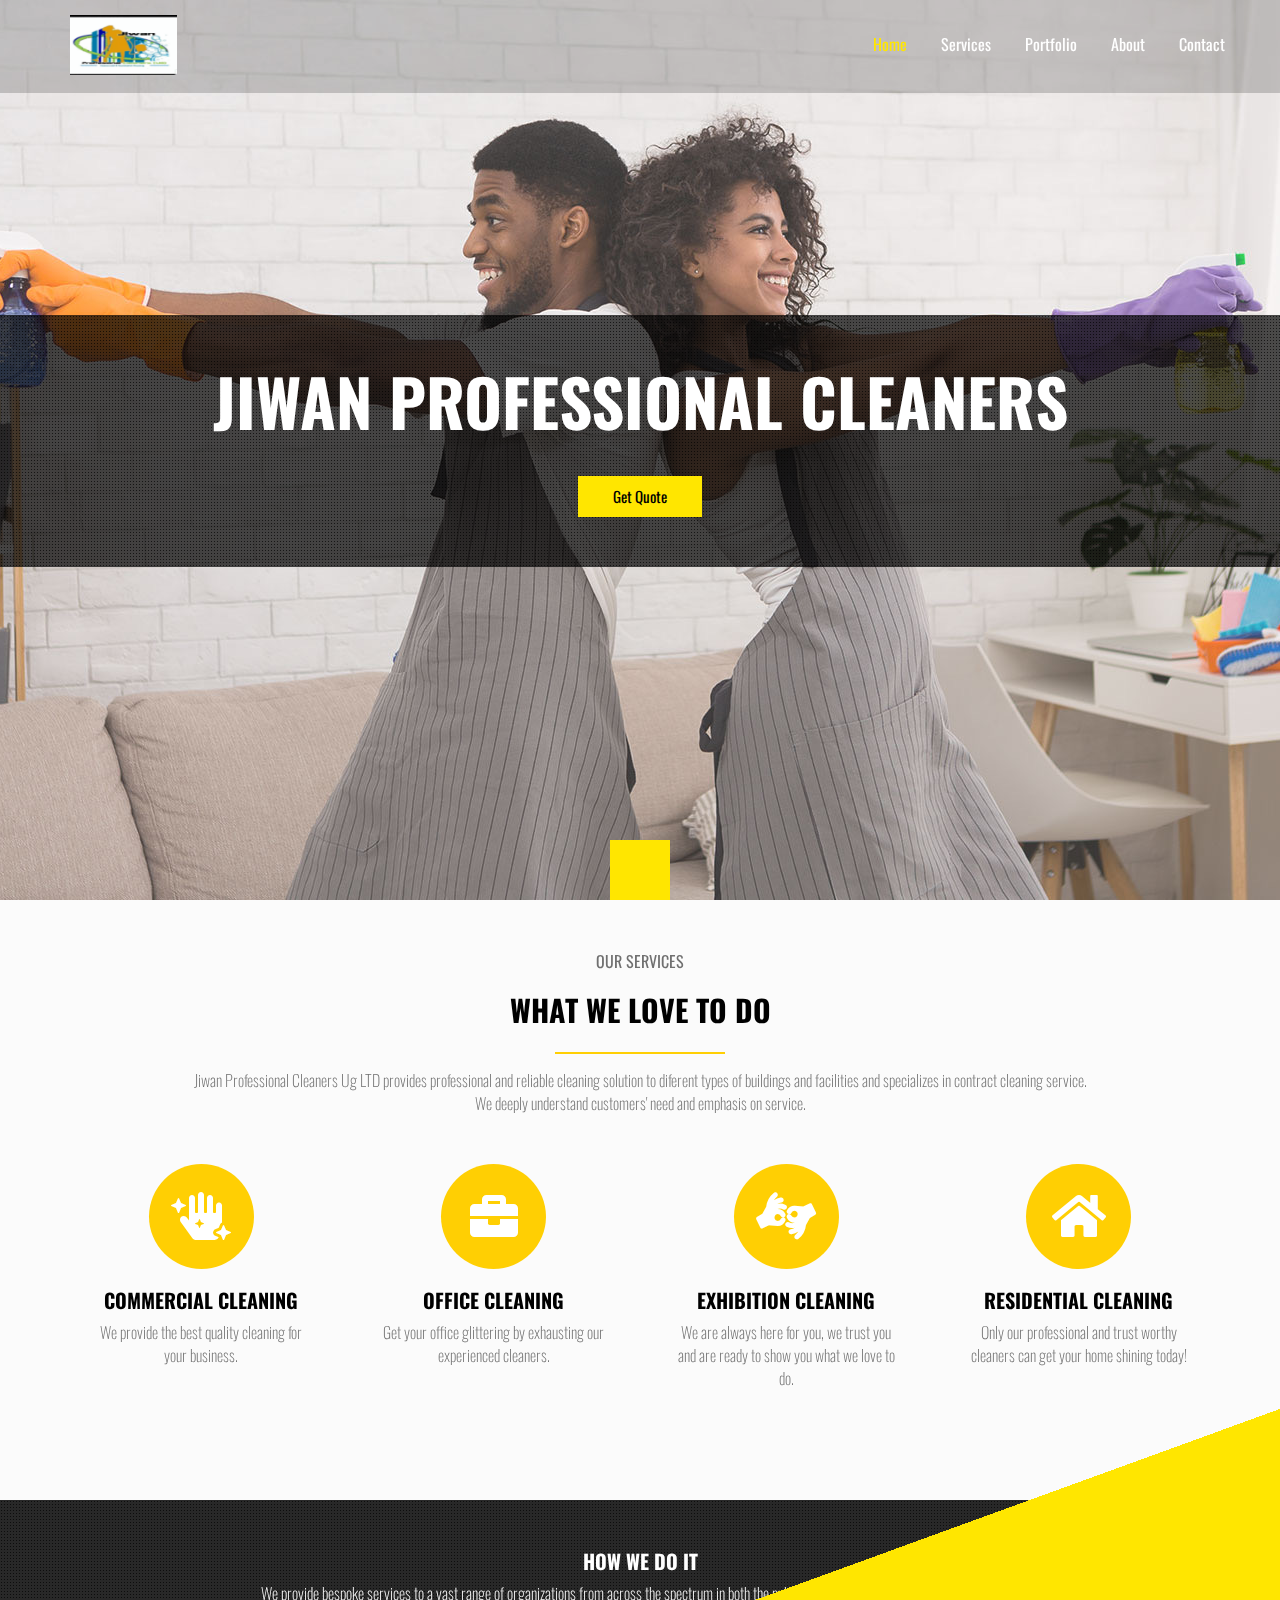
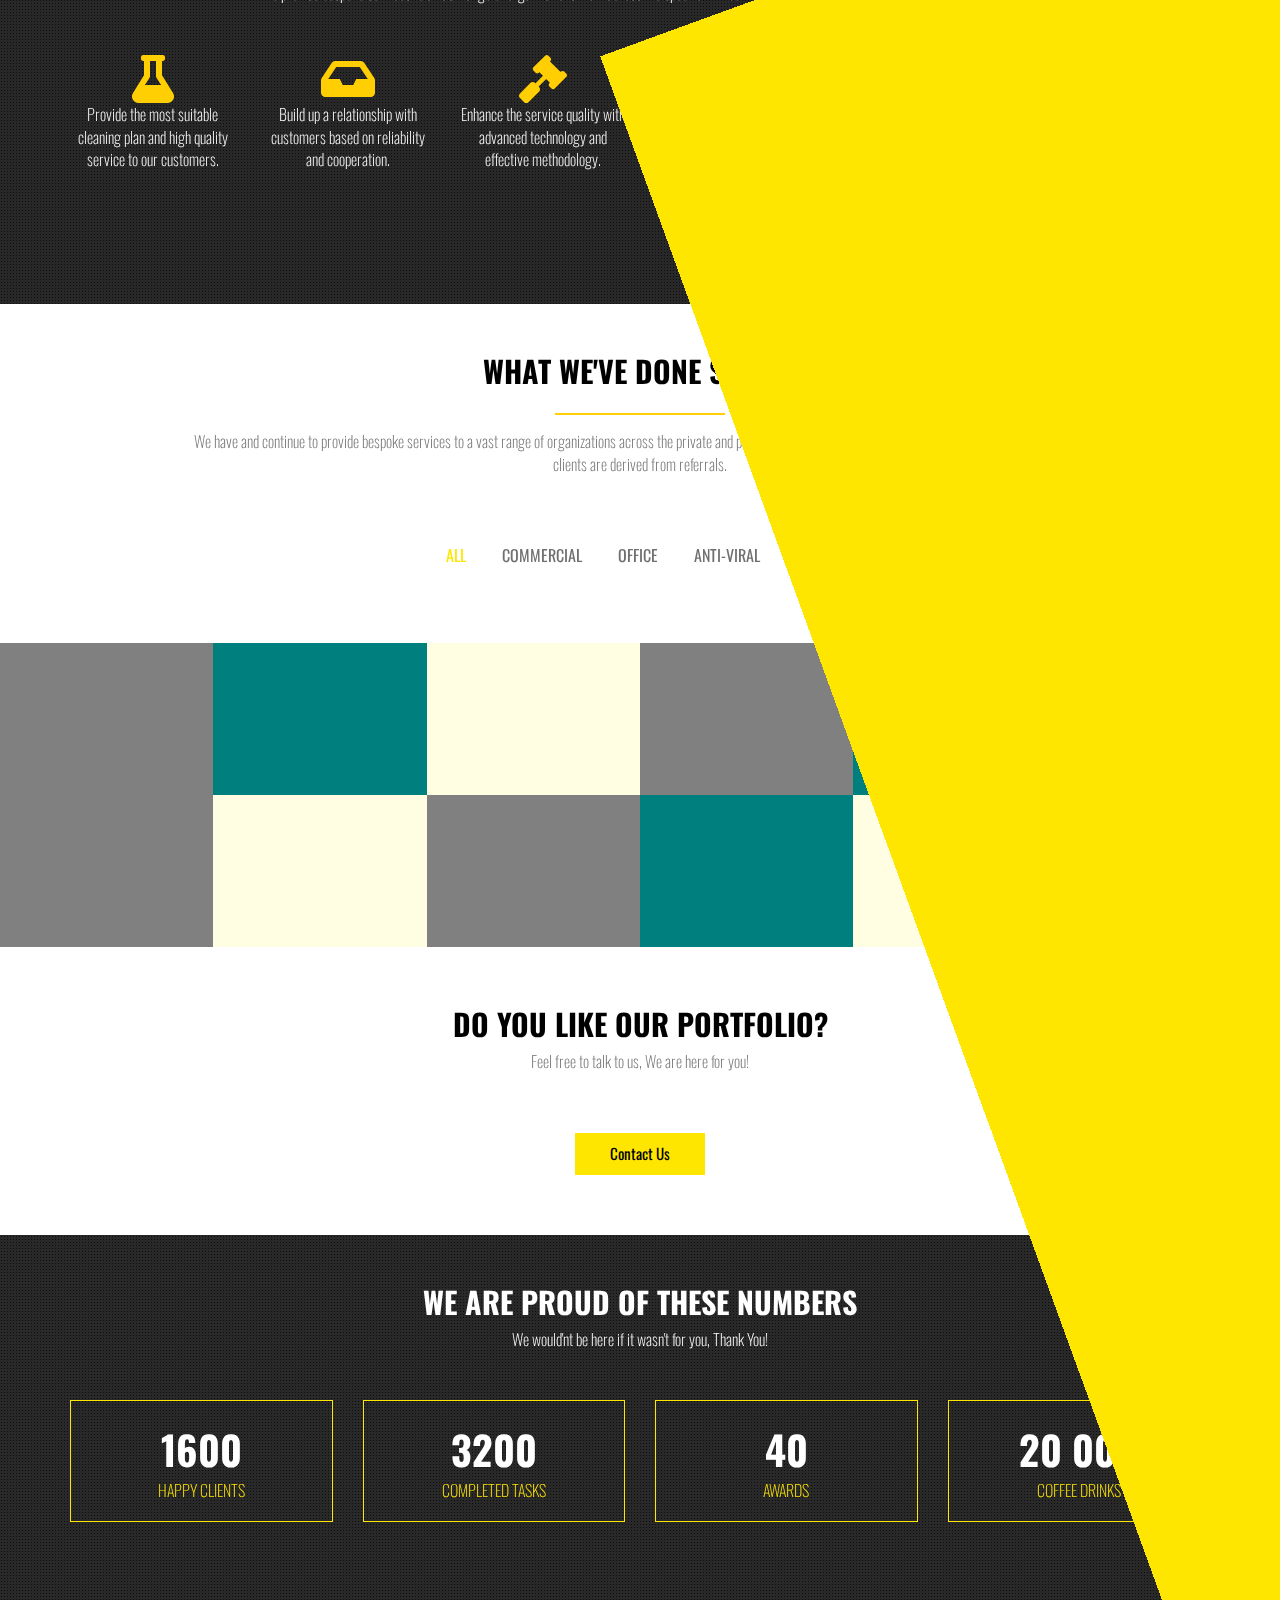
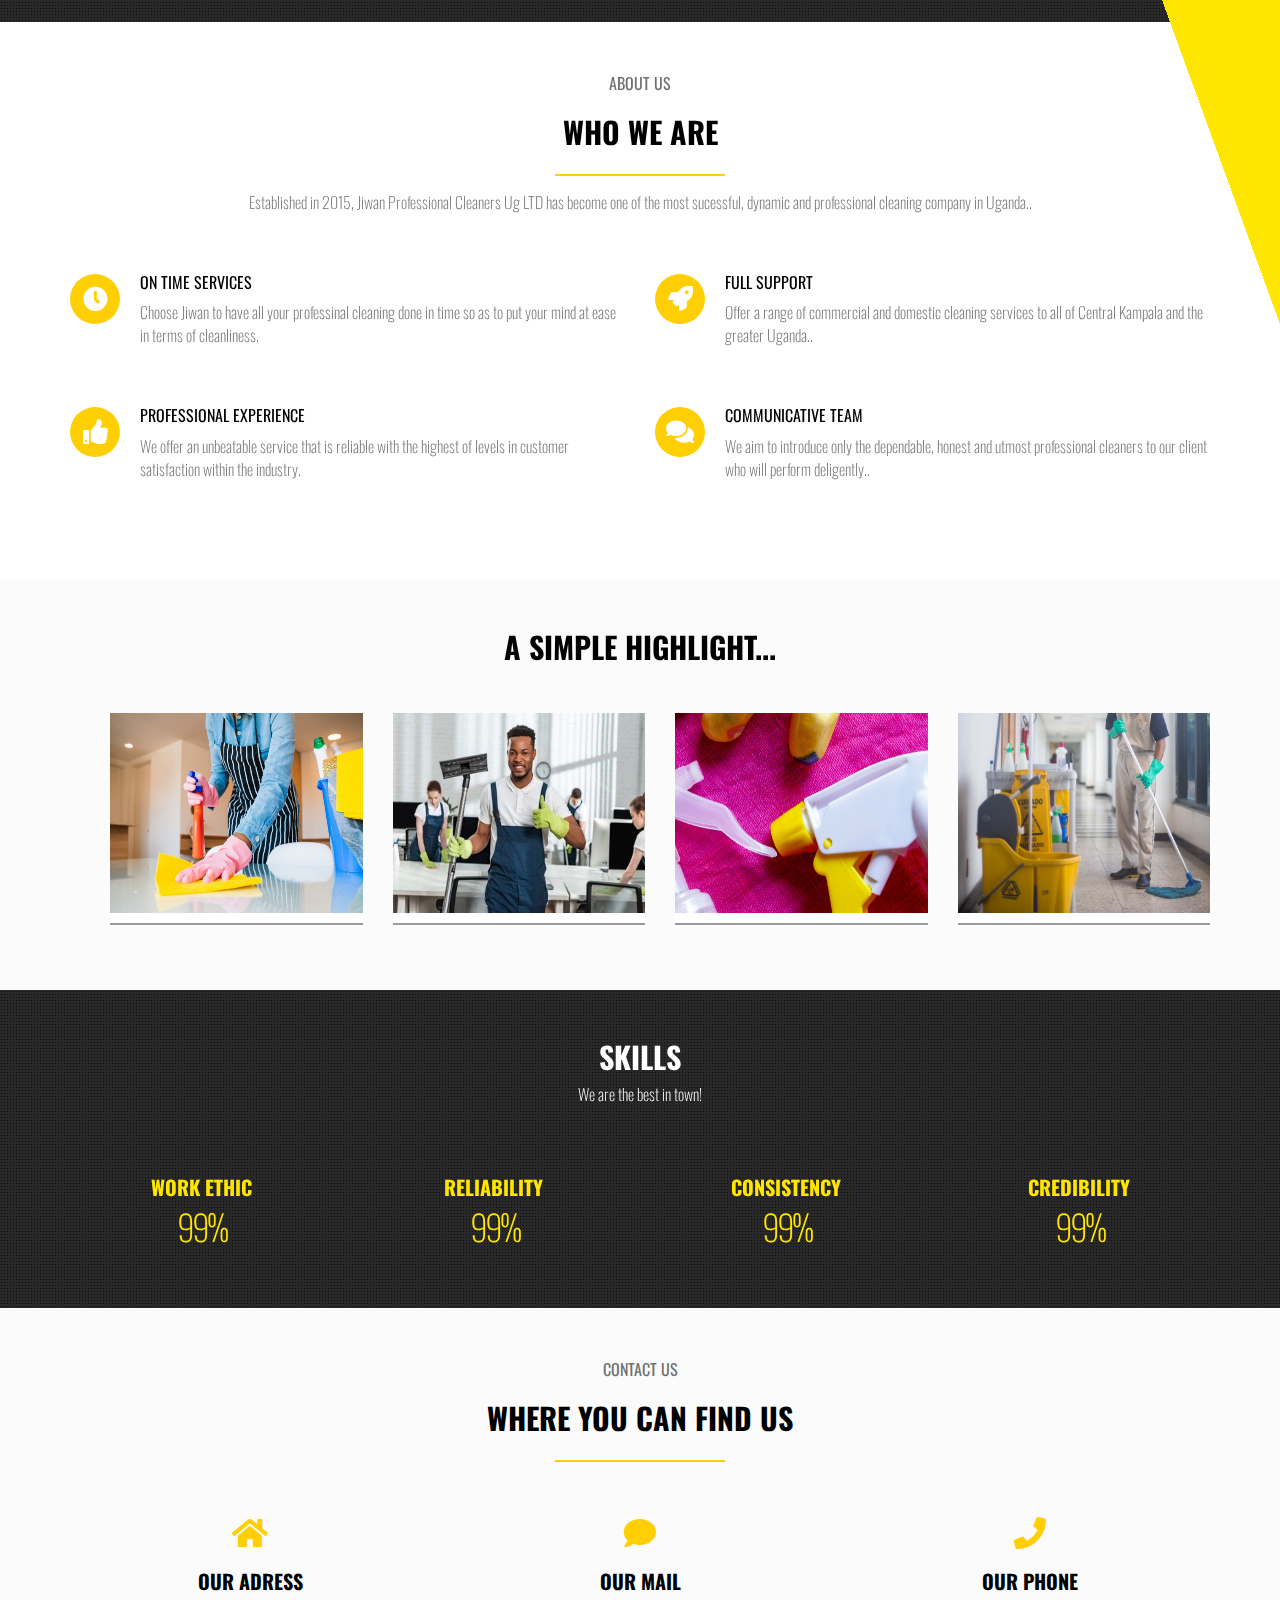
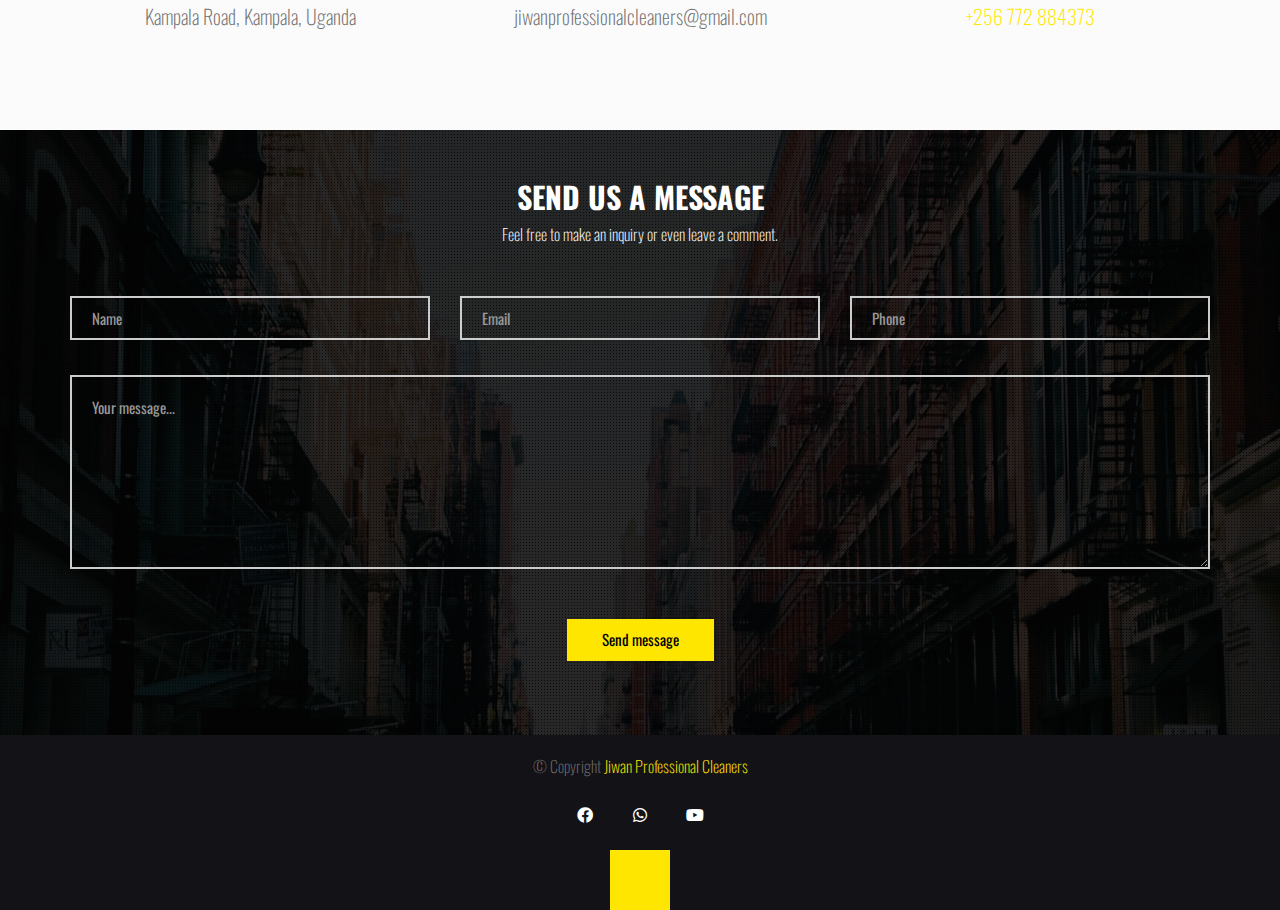
==== commit 41ea6946: "Merge pull request #4 from Alpha-Tech-UG/hix" ====
--- a/index.html
+++ b/index.html
@@ -388,7 +388,7 @@
 					<div class="col-md-6">
 						<div class="about-item">
 							<div class="circle pull-left">
-								<i class="fa fa-clock-o"></i>
+								<i class="fa fa-clock"></i>
 							</div>
 							<h4>On time Services</h4>
 							<p class="font-m">Choose Jiwan to have all your professinal cleaning done in time so as to put your mind at ease in terms of cleanliness.</p>
@@ -642,16 +642,16 @@
 				<p>&copy; Copyright <a href="#">Jiwan  Professional Cleaners</a> </p>
 				<ul class="social-list">
 					<li class="facebook">
-						<a href="https://www.facebook.com/jiwanclean"><i class="fa fa-facebook"></i></a>
+						<a href="https://www.facebook.com/jiwanclean"><i class="fab fa-facebook"></i></a>
 					</li>
 					<!-- <li class="twitter">
 						<a href="https://"><i class="fa fa-twitter"></i></a>
 					</li> -->
 					<li class="dribble">
-						<a href="https://wa.me/message/A3XJCX5YXF6KB1">	<i class="fa fa-whatsapp"></i></a>
+						<a href="https://wa.me/message/A3XJCX5YXF6KB1">	<i class="fab fa-whatsapp"></i></a>
 					</li>
 					<li class="youtube">
-						<a href="https://www.youtube.com/watch?v=AiiZpwwX5K8"><i class="fa fa-youtube"></i></a>
+						<a href="https://www.youtube.com/watch?v=AiiZpwwX5K8"><i class="fab fa-youtube"></i></a>
 					</li>
 				</ul>
 				<a href="#home" class="square-l goup" style="position: relative">
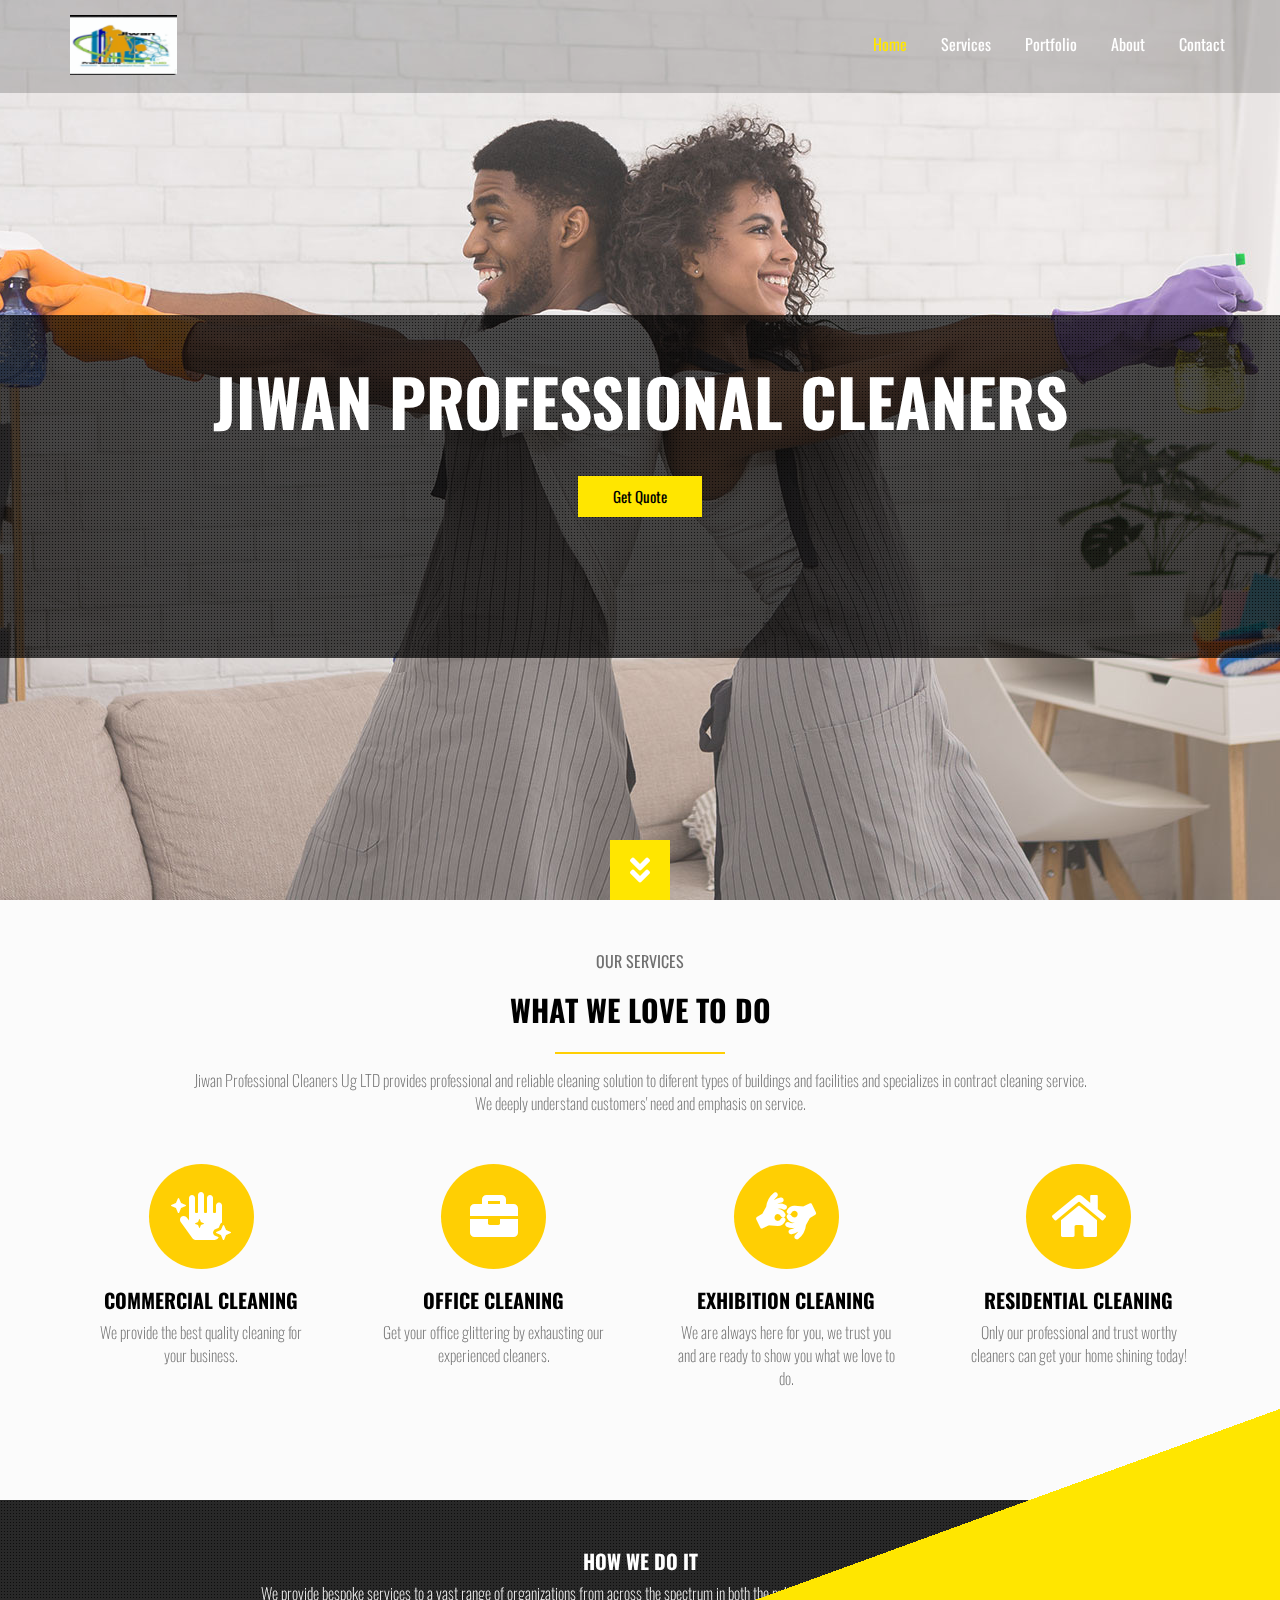
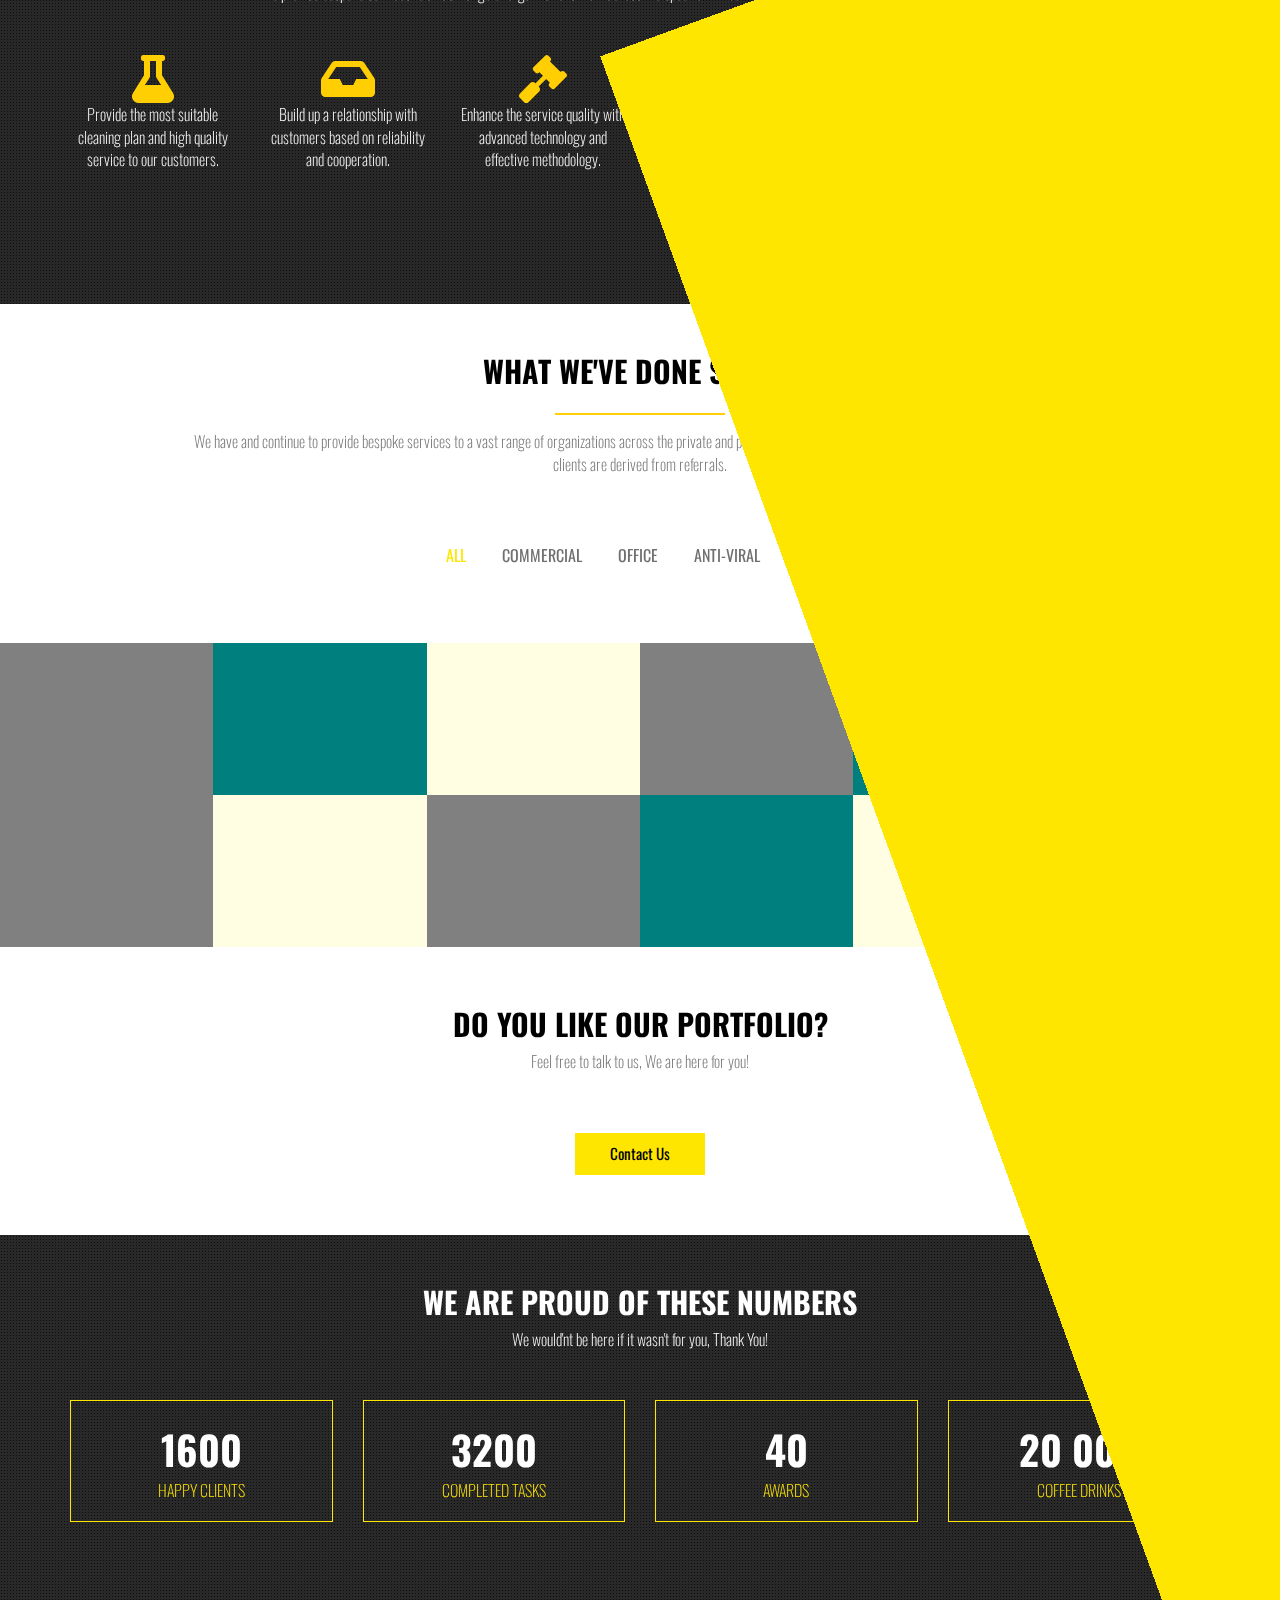
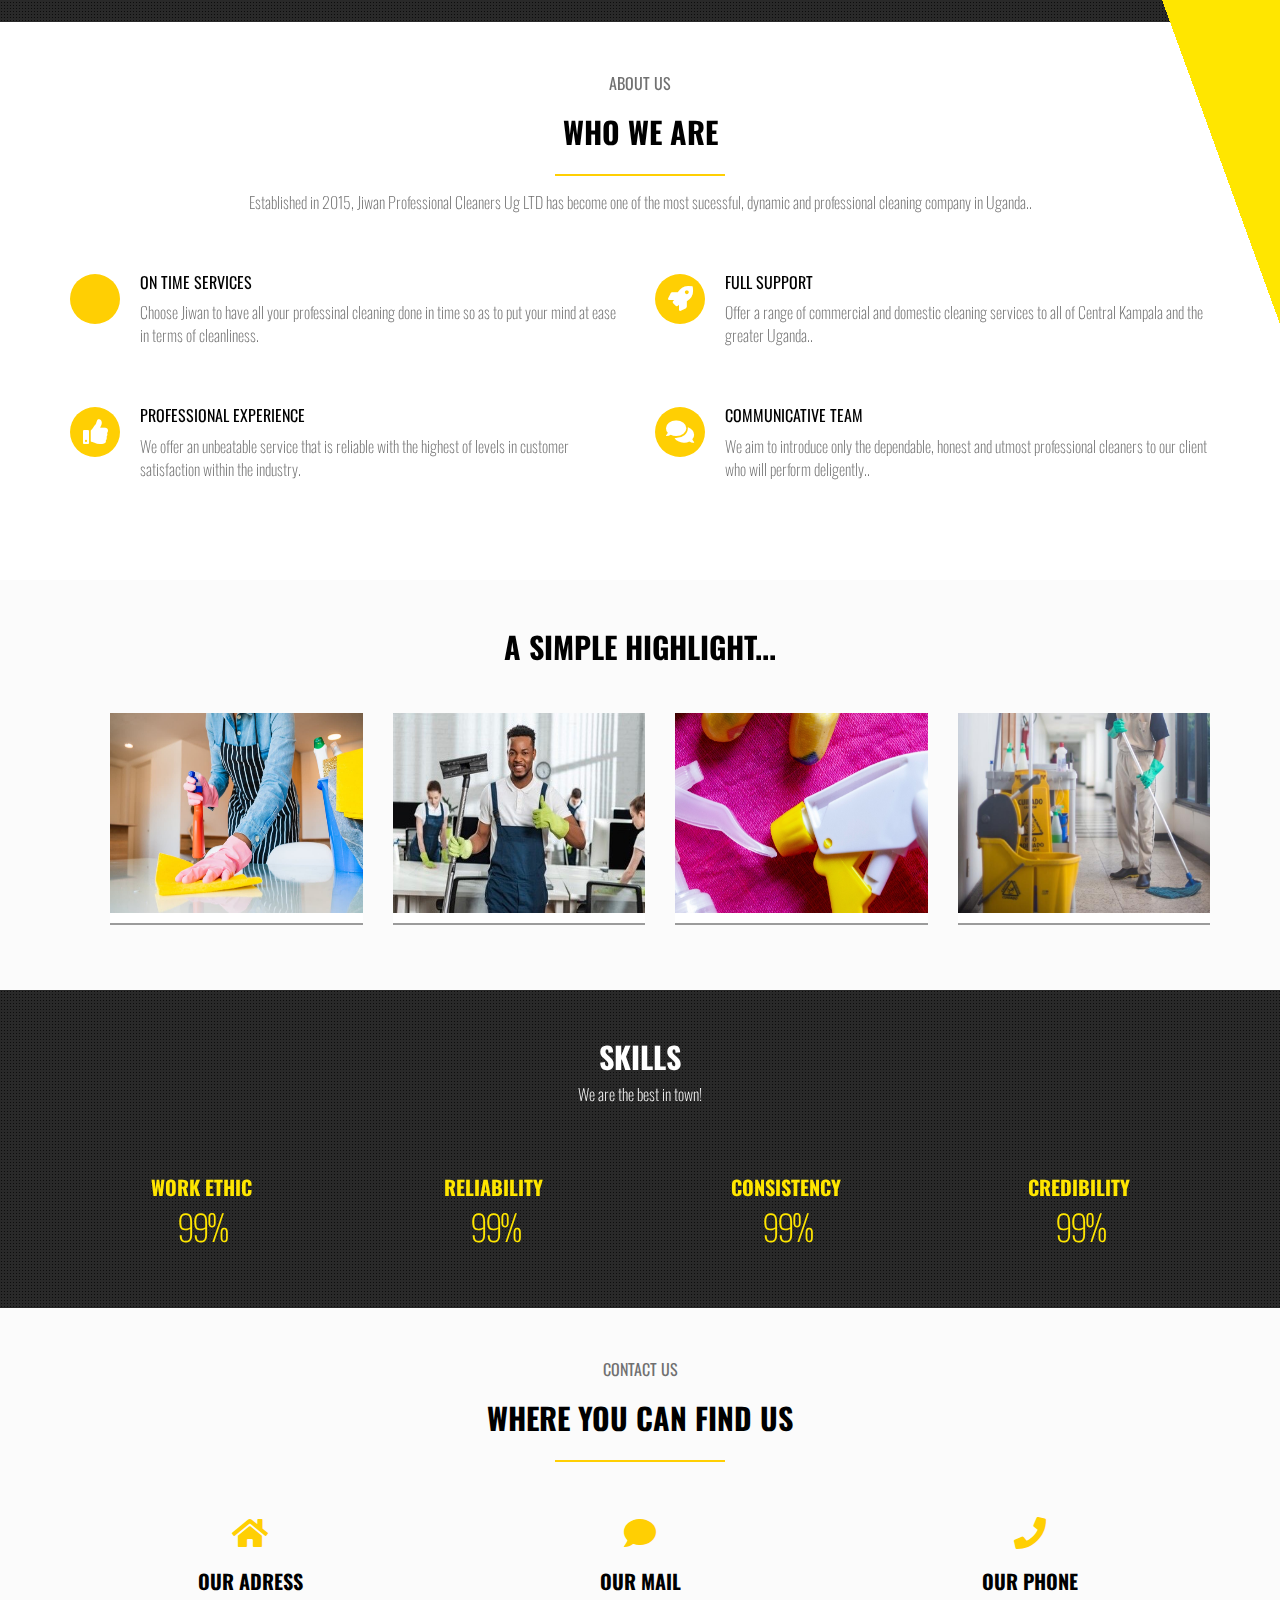
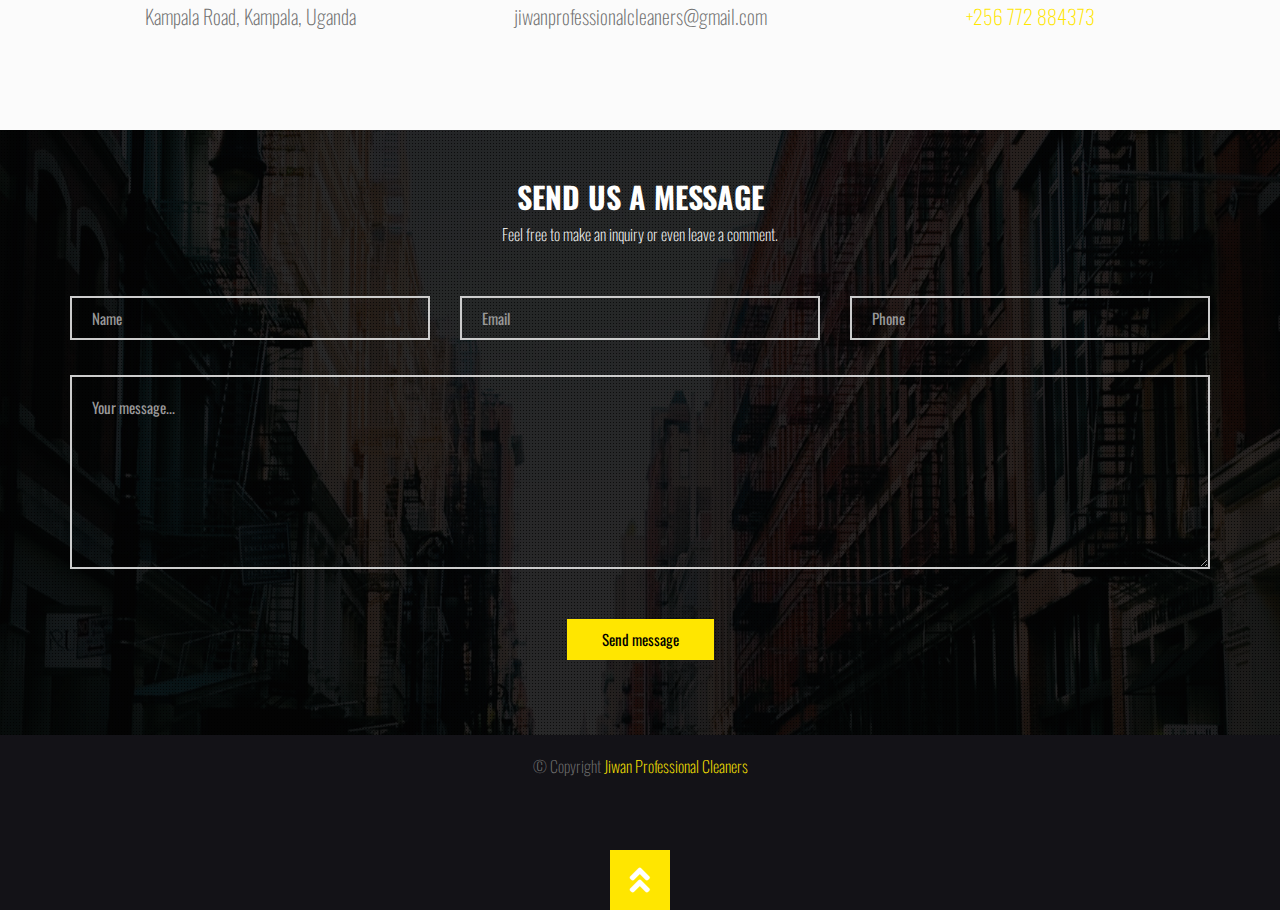
==== commit a059b83f: "font awesome fix" ====
--- a/index.html
+++ b/index.html
@@ -388,7 +388,7 @@
 					<div class="col-md-6">
 						<div class="about-item">
 							<div class="circle pull-left">
-								<i class="fa fa-clock"></i>
+								<i class="fa fa-clock-o"></i>
 							</div>
 							<h4>On time Services</h4>
 							<p class="font-m">Choose Jiwan to have all your professinal cleaning done in time so as to put your mind at ease in terms of cleanliness.</p>
@@ -642,16 +642,16 @@
 				<p>&copy; Copyright <a href="#">Jiwan  Professional Cleaners</a> </p>
 				<ul class="social-list">
 					<li class="facebook">
-						<a href="https://www.facebook.com/jiwanclean"><i class="fab fa-facebook"></i></a>
+						<a href="https://www.facebook.com/jiwanclean"><i class="fa fa-facebook"></i></a>
 					</li>
 					<!-- <li class="twitter">
 						<a href="https://"><i class="fa fa-twitter"></i></a>
 					</li> -->
 					<li class="dribble">
-						<a href="https://wa.me/message/A3XJCX5YXF6KB1">	<i class="fab fa-whatsapp"></i></a>
+						<a href="https://wa.me/message/A3XJCX5YXF6KB1">	<i class="fa fa-whatsapp"></i></a>
 					</li>
 					<li class="youtube">
-						<a href="https://www.youtube.com/watch?v=AiiZpwwX5K8"><i class="fab fa-youtube"></i></a>
+						<a href="https://www.youtube.com/watch?v=AiiZpwwX5K8"><i class="fa fa-youtube"></i></a>
 					</li>
 				</ul>
 				<a href="#home" class="square-l goup" style="position: relative">
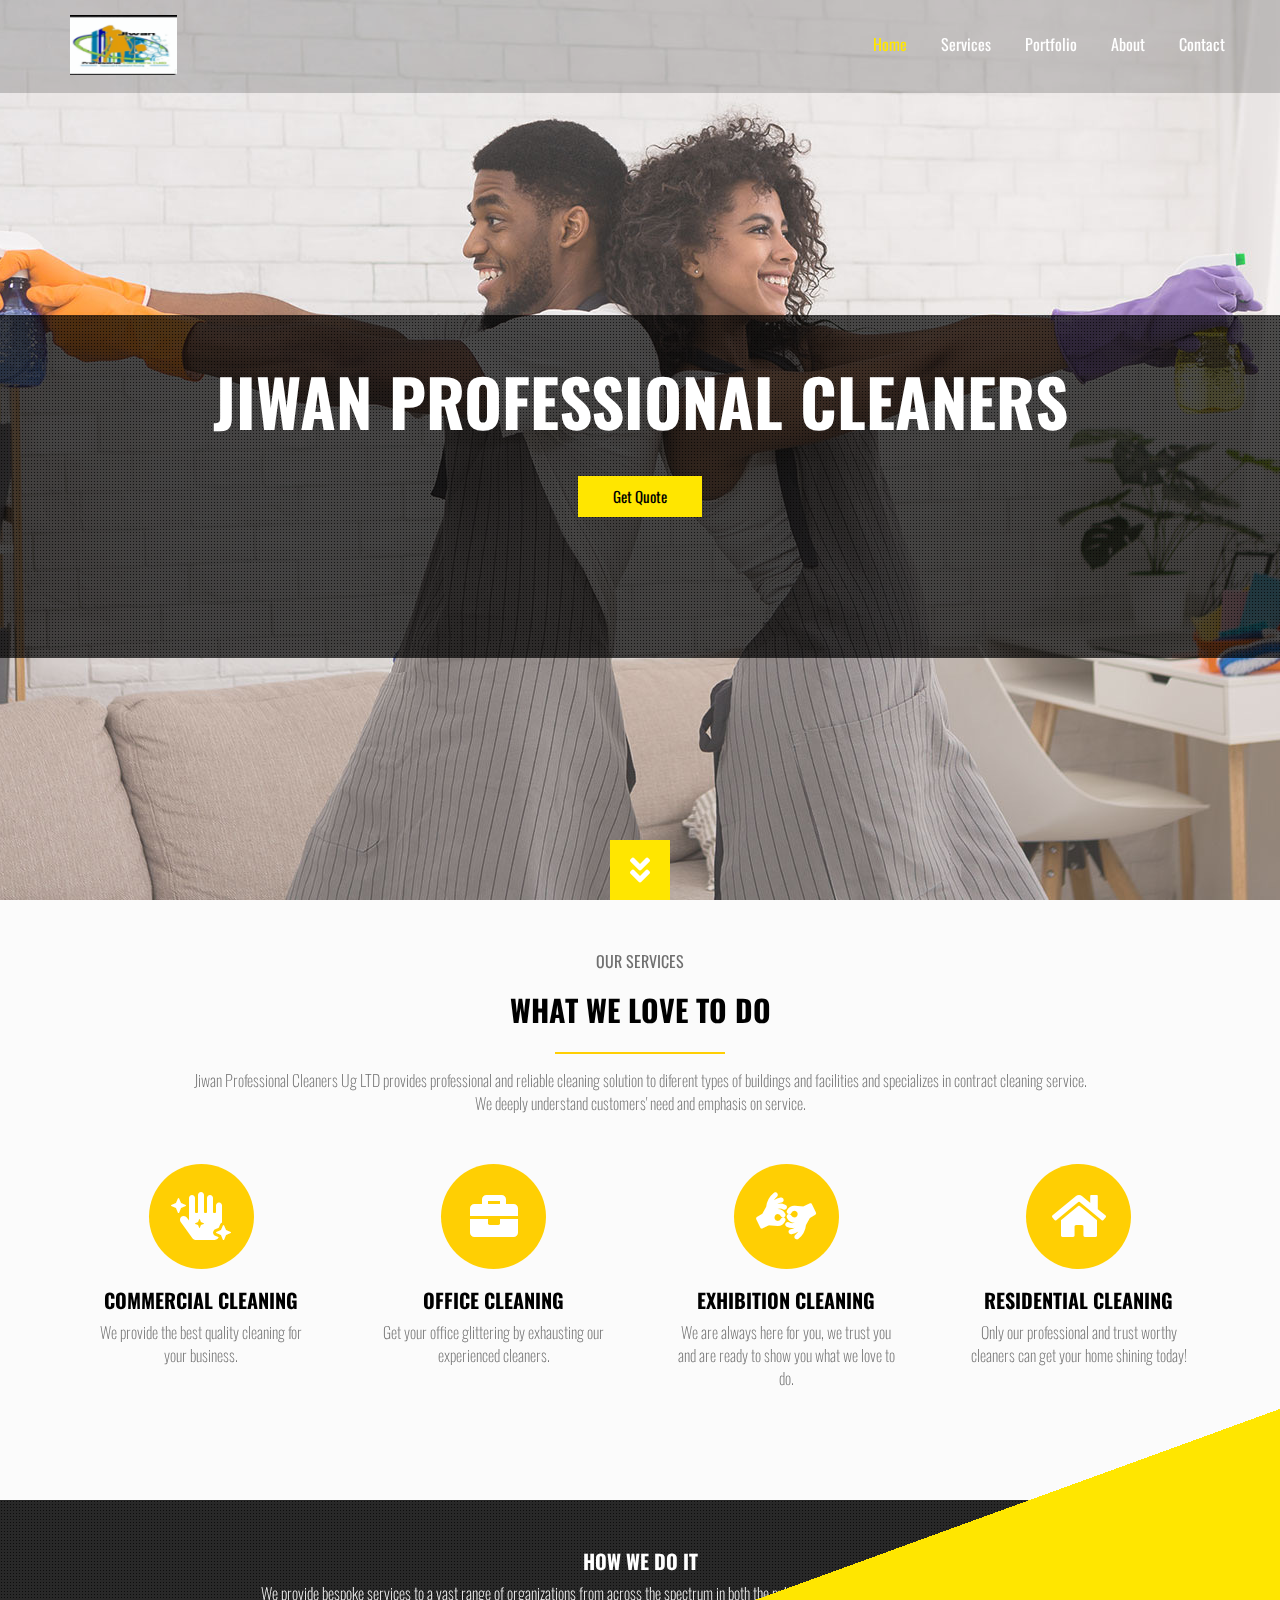
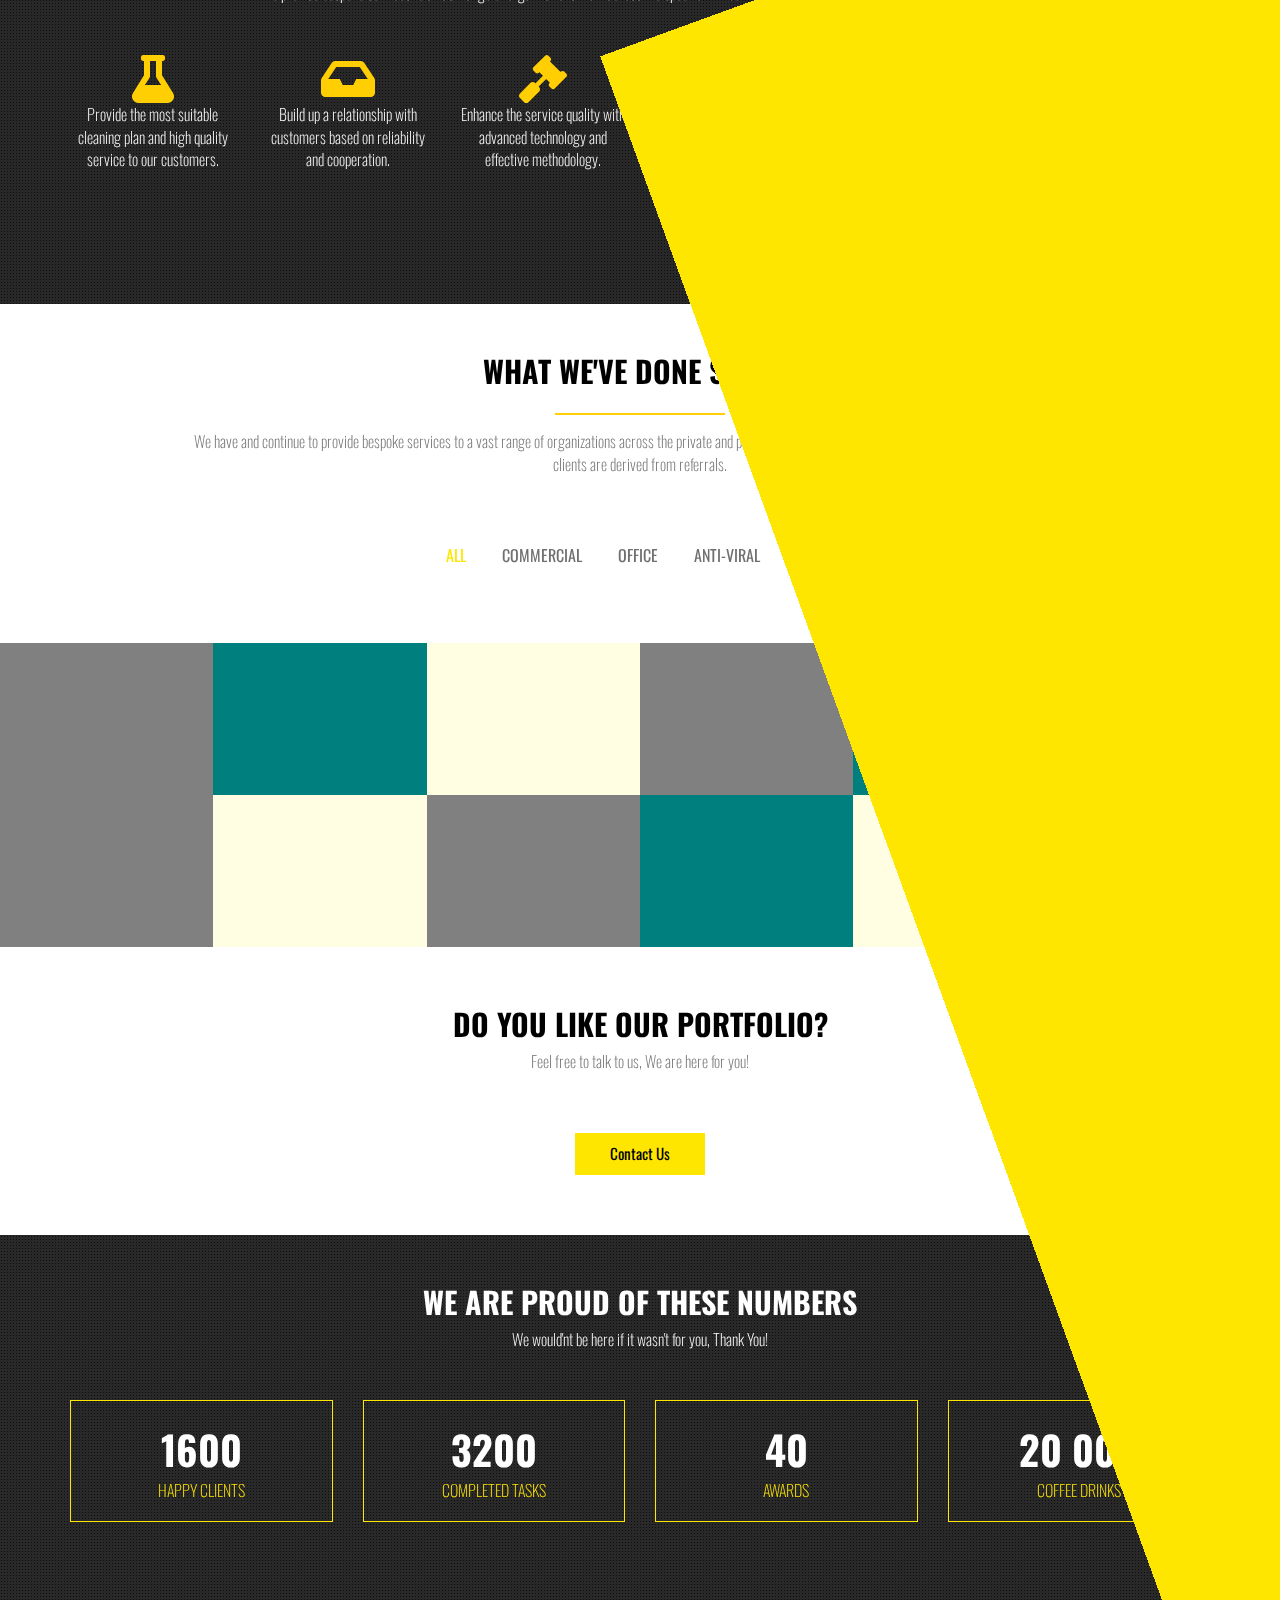
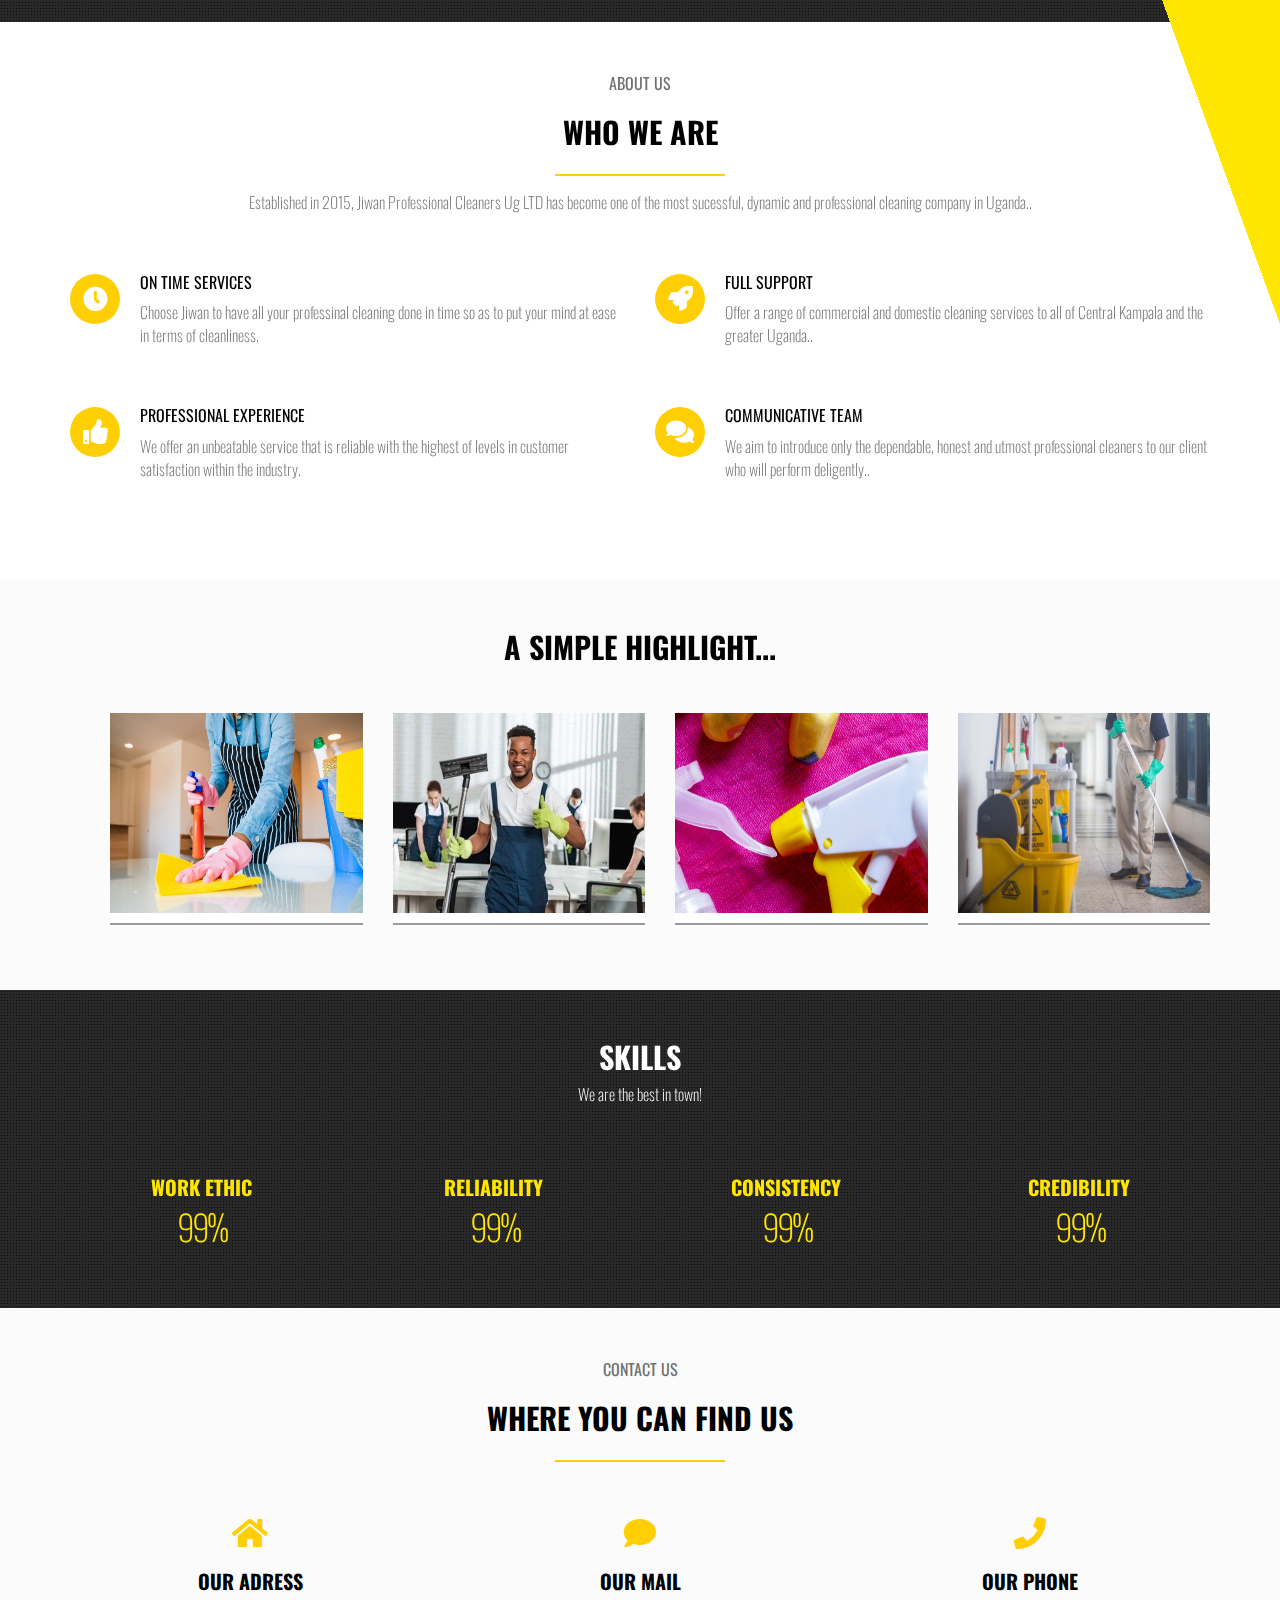
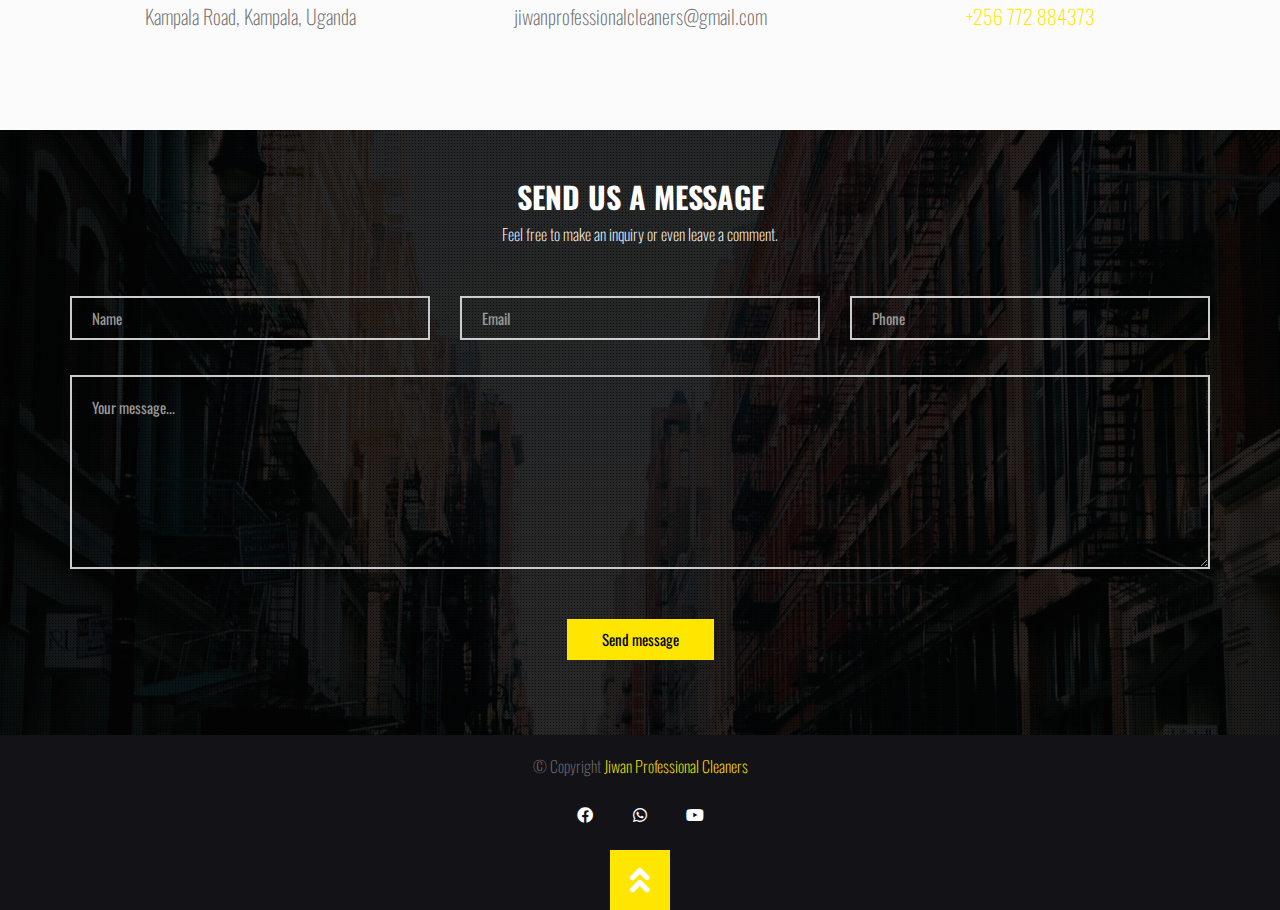
==== commit cfd7682a: "more icon fix" ====
--- a/index.html
+++ b/index.html
@@ -388,7 +388,7 @@
 					<div class="col-md-6">
 						<div class="about-item">
 							<div class="circle pull-left">
-								<i class="fa fa-clock-o"></i>
+								<i class="fa fa-clock"></i>
 							</div>
 							<h4>On time Services</h4>
 							<p class="font-m">Choose Jiwan to have all your professinal cleaning done in time so as to put your mind at ease in terms of cleanliness.</p>
@@ -642,16 +642,16 @@
 				<p>&copy; Copyright <a href="#">Jiwan  Professional Cleaners</a> </p>
 				<ul class="social-list">
 					<li class="facebook">
-						<a href="https://www.facebook.com/jiwanclean"><i class="fa fa-facebook"></i></a>
+						<a href="https://www.facebook.com/jiwanclean"><i class="fab fa-facebook"></i></a>
 					</li>
 					<!-- <li class="twitter">
 						<a href="https://"><i class="fa fa-twitter"></i></a>
 					</li> -->
 					<li class="dribble">
-						<a href="https://wa.me/message/A3XJCX5YXF6KB1">	<i class="fa fa-whatsapp"></i></a>
+						<a href="https://wa.me/message/A3XJCX5YXF6KB1">	<i class="fab fa-whatsapp"></i></a>
 					</li>
 					<li class="youtube">
-						<a href="https://www.youtube.com/watch?v=AiiZpwwX5K8"><i class="fa fa-youtube"></i></a>
+						<a href="https://www.youtube.com/watch?v=AiiZpwwX5K8"><i class="fab fa-youtube"></i></a>
 					</li>
 				</ul>
 				<a href="#home" class="square-l goup" style="position: relative">
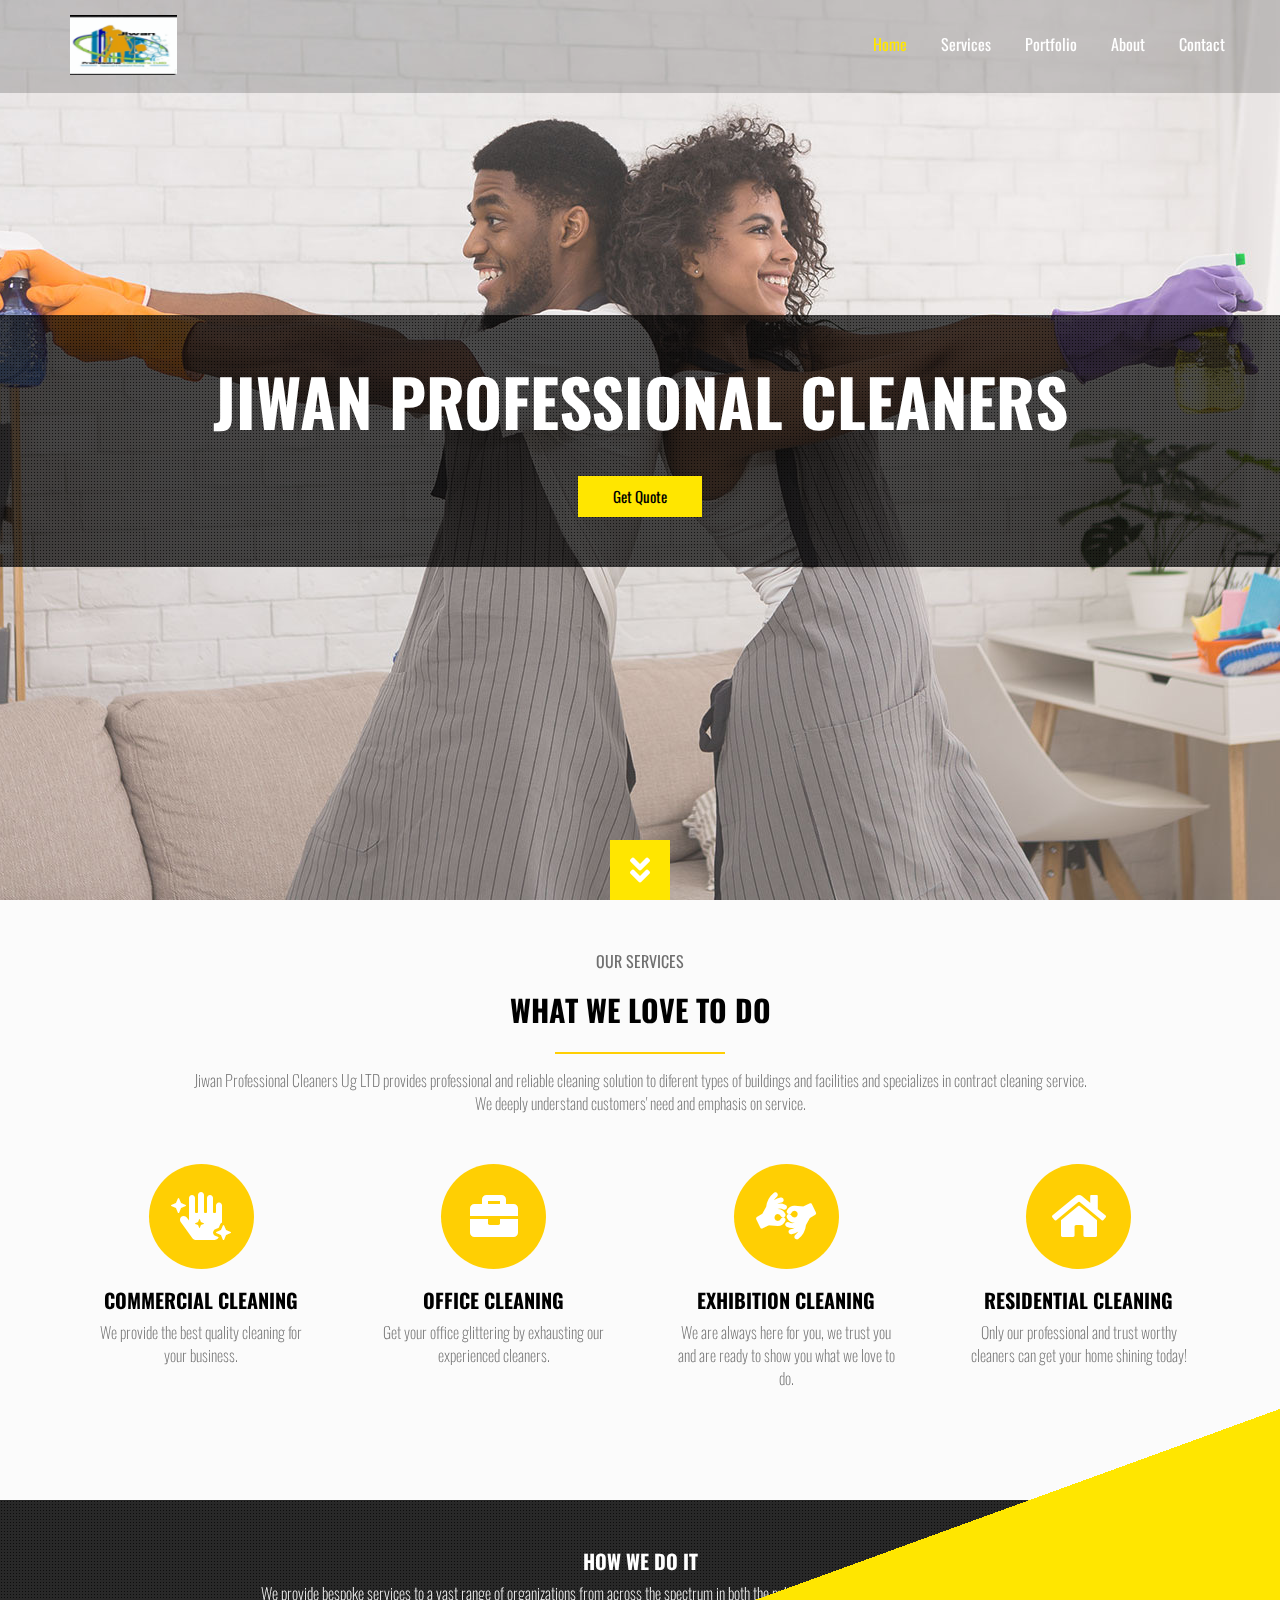
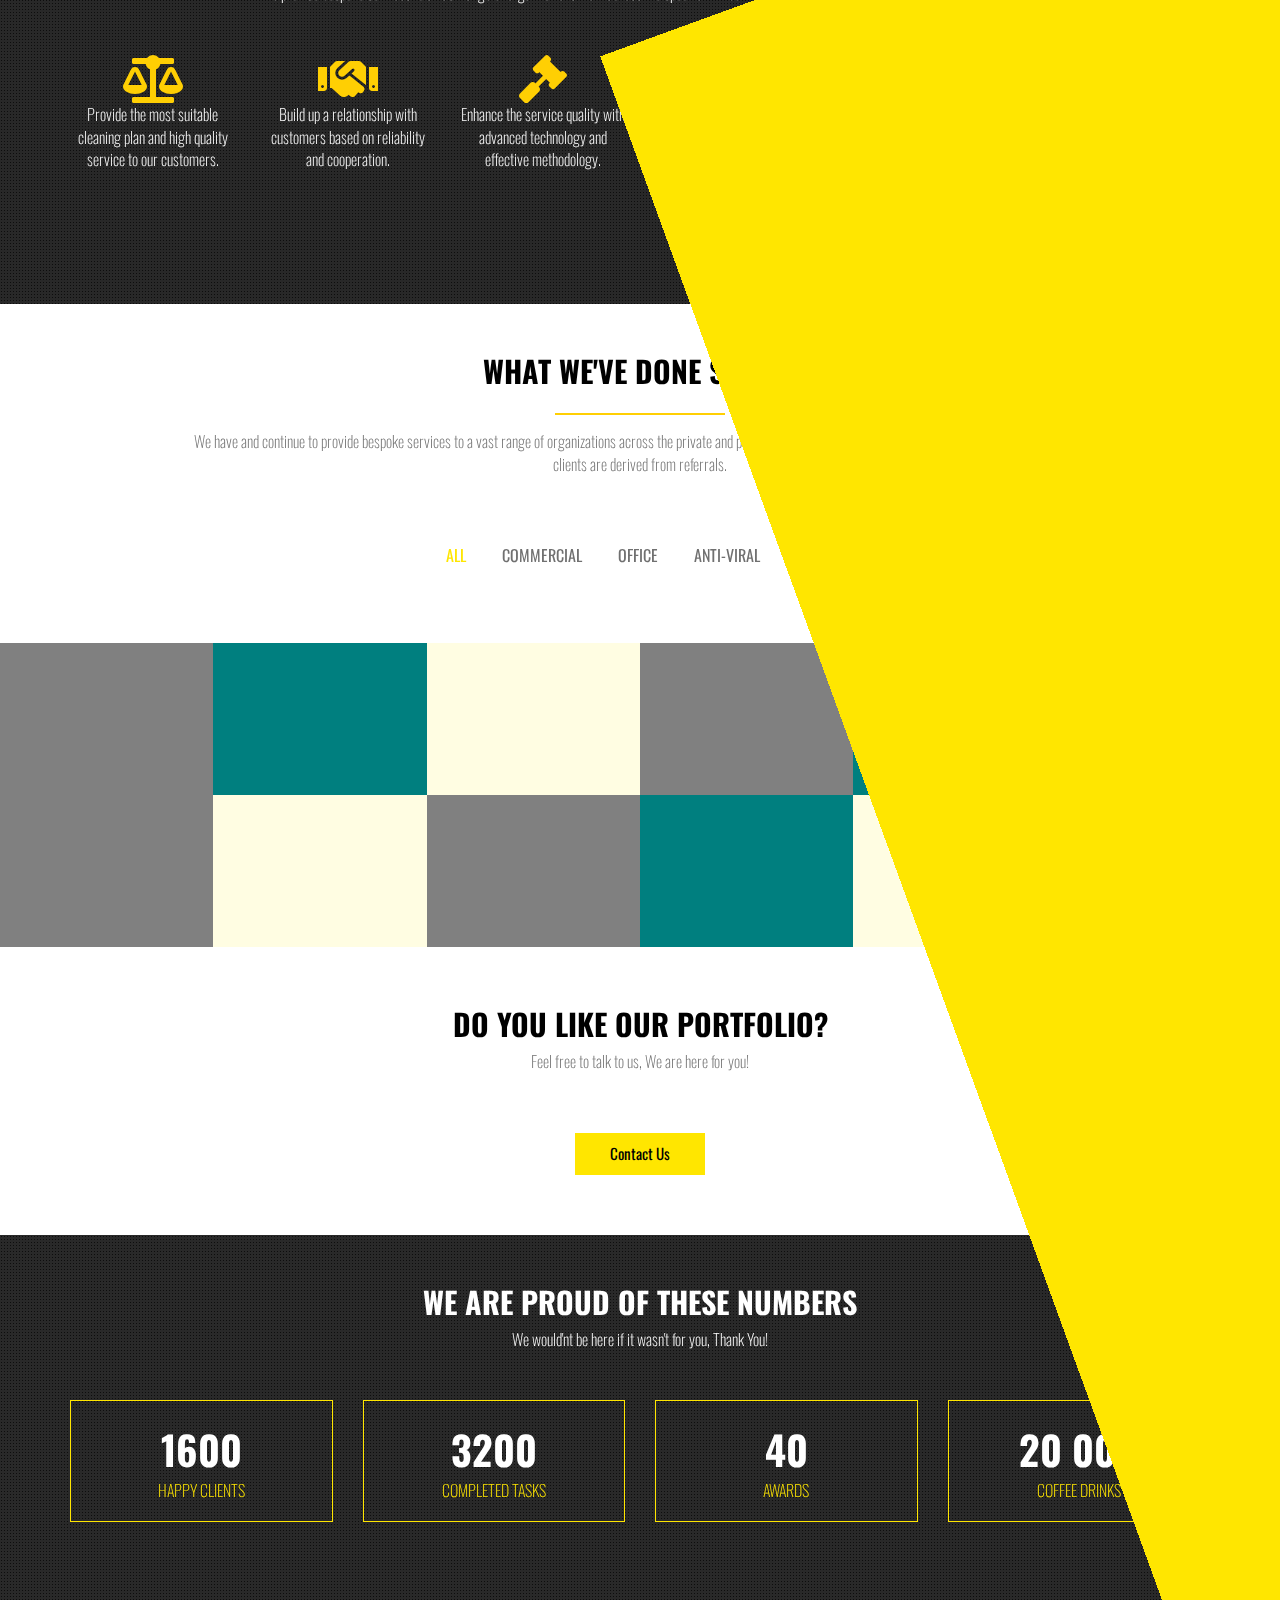
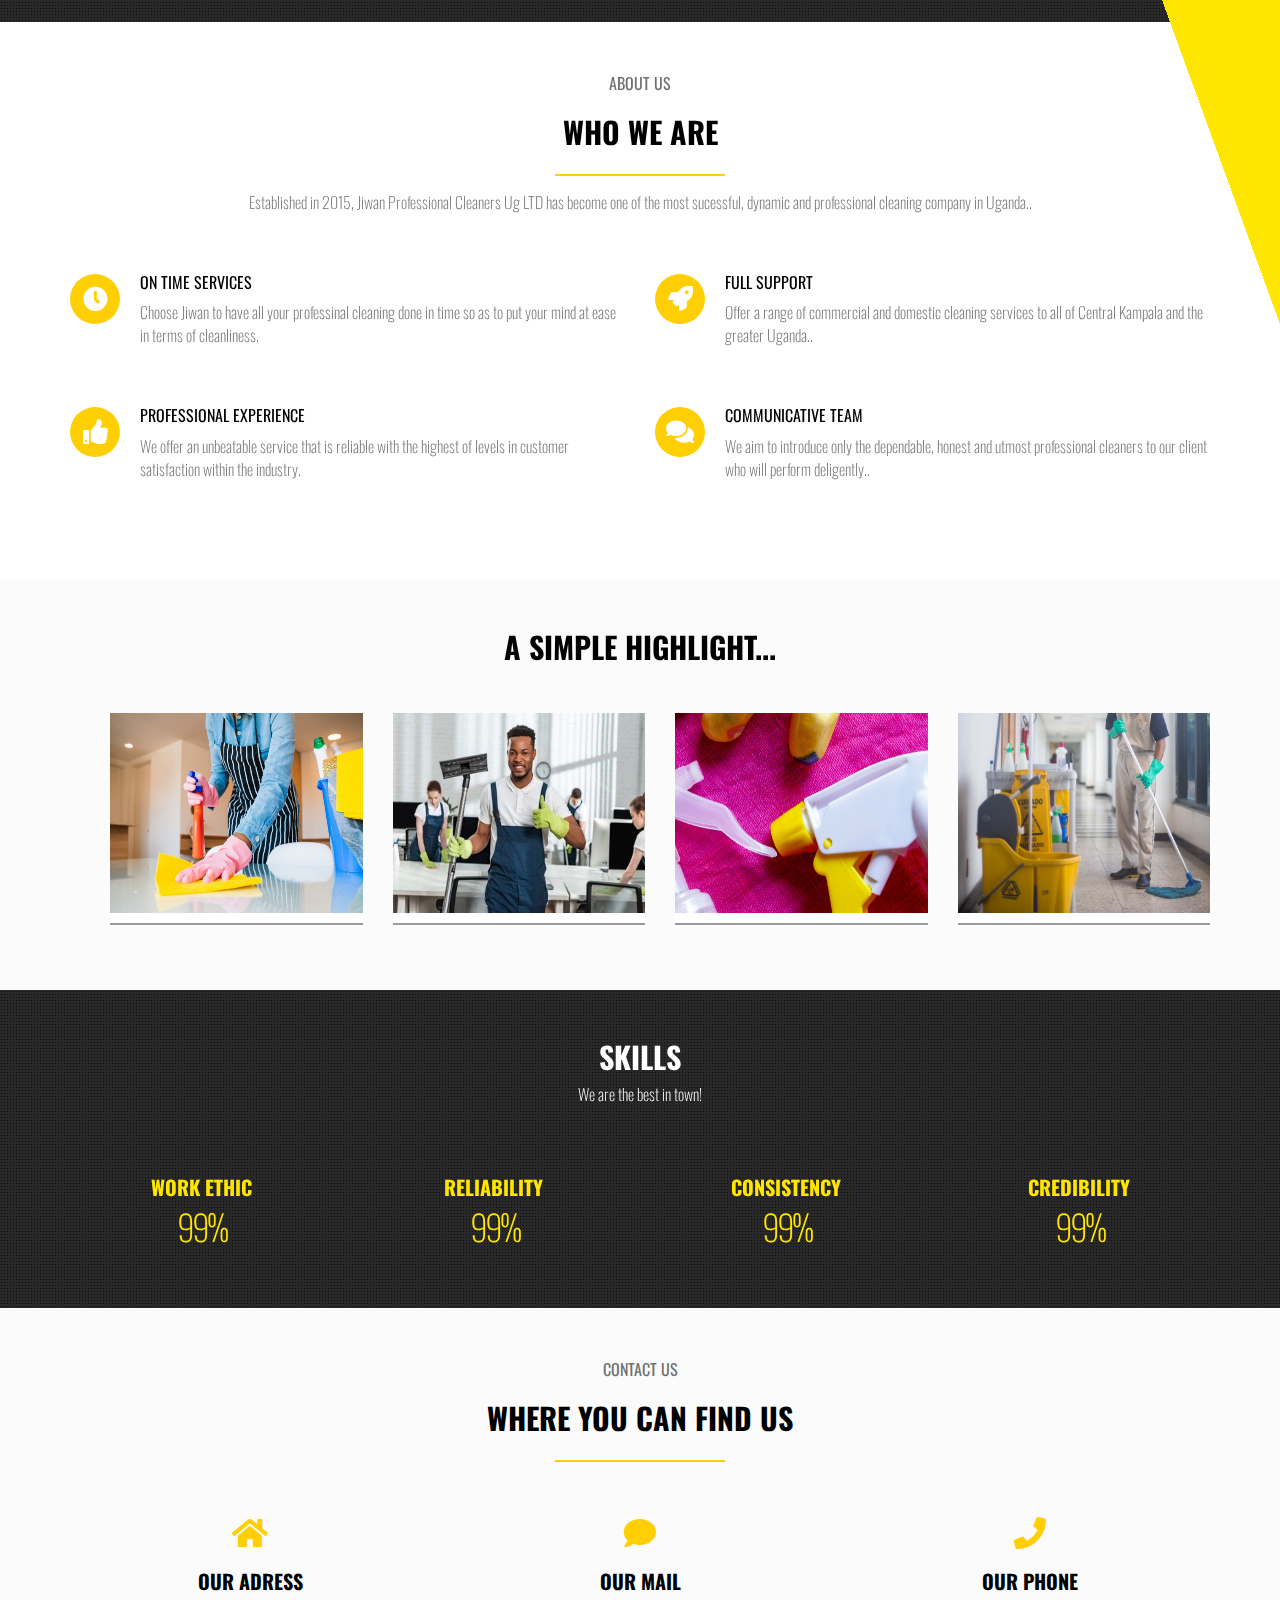
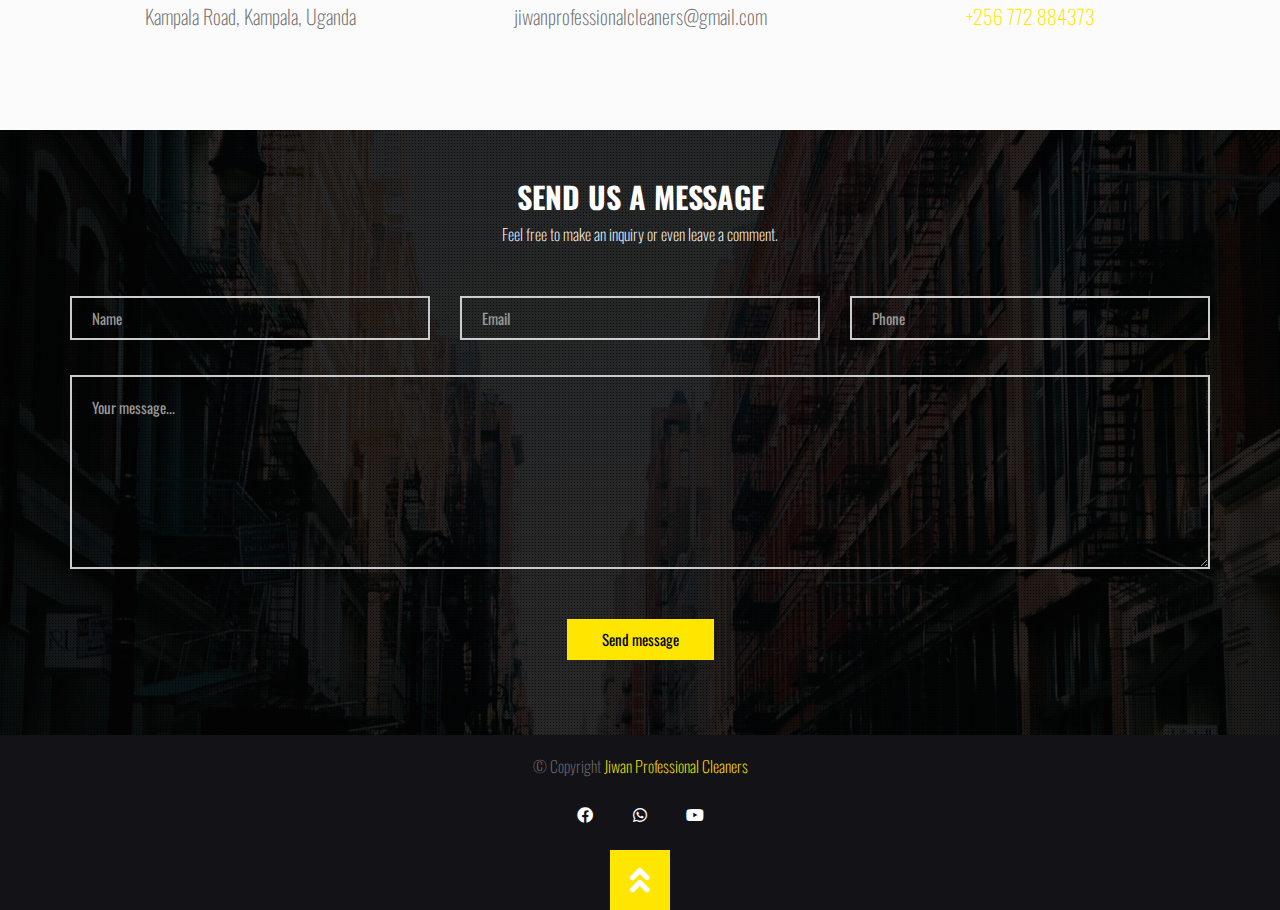
==== commit c185ebcb: "Merge pull request #5 from Alpha-Tech-UG/hix" ====
--- a/index.html
+++ b/index.html
@@ -128,14 +128,14 @@
 						<div class="row">
 							<div class="col-sm-2">
 								<div class="process-item ">
-									<i class="fa fa-flask fa-3x"></i>
+									<i class="fa fa-balance-scale fa-3x"></i>
 									<!-- <h3>Analize</h3> -->
 									<p class="font-m">Provide the most suitable cleaning plan and high quality service to our customers.</p>
 								</div>
 							</div>
 							<div class="col-sm-2">
 								<div class="process-item delay1">
-									<i class="fa fa-inbox fa-3x"></i>
+									<i class="fa fa-handshake fa-3x"></i>
 									<!-- <h3>Preapering</h3> -->
 									<p class="font-m">Build up a relationship with customers based on reliability and cooperation.</p>
 								</div>
@@ -149,21 +149,21 @@
 							</div>
 							<div class="col-sm-2">
 								<div class="process-item delay3">
-									<i class="fa fa-flag-checkered fa-3x"></i>
+									<i class="fa fa-tree fa-3x"></i>
 									<!-- <h3>Finalize</h3> -->
 									<p class="font-m">Contribute in environmental protection, increase the market competiveness with high productivity</p>
 								</div>
 							</div>
 							<div class="col-sm-2">
 								<div class="process-item delay4">
-									<i class="fa fa-stethoscope fa-3x"></i>
+									<i class="fa fa-hand-holding-water fa-3x"></i>
 									<!-- <h3>Testing</h3> -->
 									<p class="font-m">Have the best on hand with the necessary training and development.</p>
 								</div>
 							</div>
 							<div class="col-sm-2">
 								<div class="process-item delay5">
-									<i class="fa fa-truck  fa-3x"></i>
+									<i class="fa fa-user-tie  fa-3x"></i>
 									<!-- <h3>Deliver</h3> -->
 									<p class="font-m">Work with the highest standards of professionalism.</p>
 								</div>
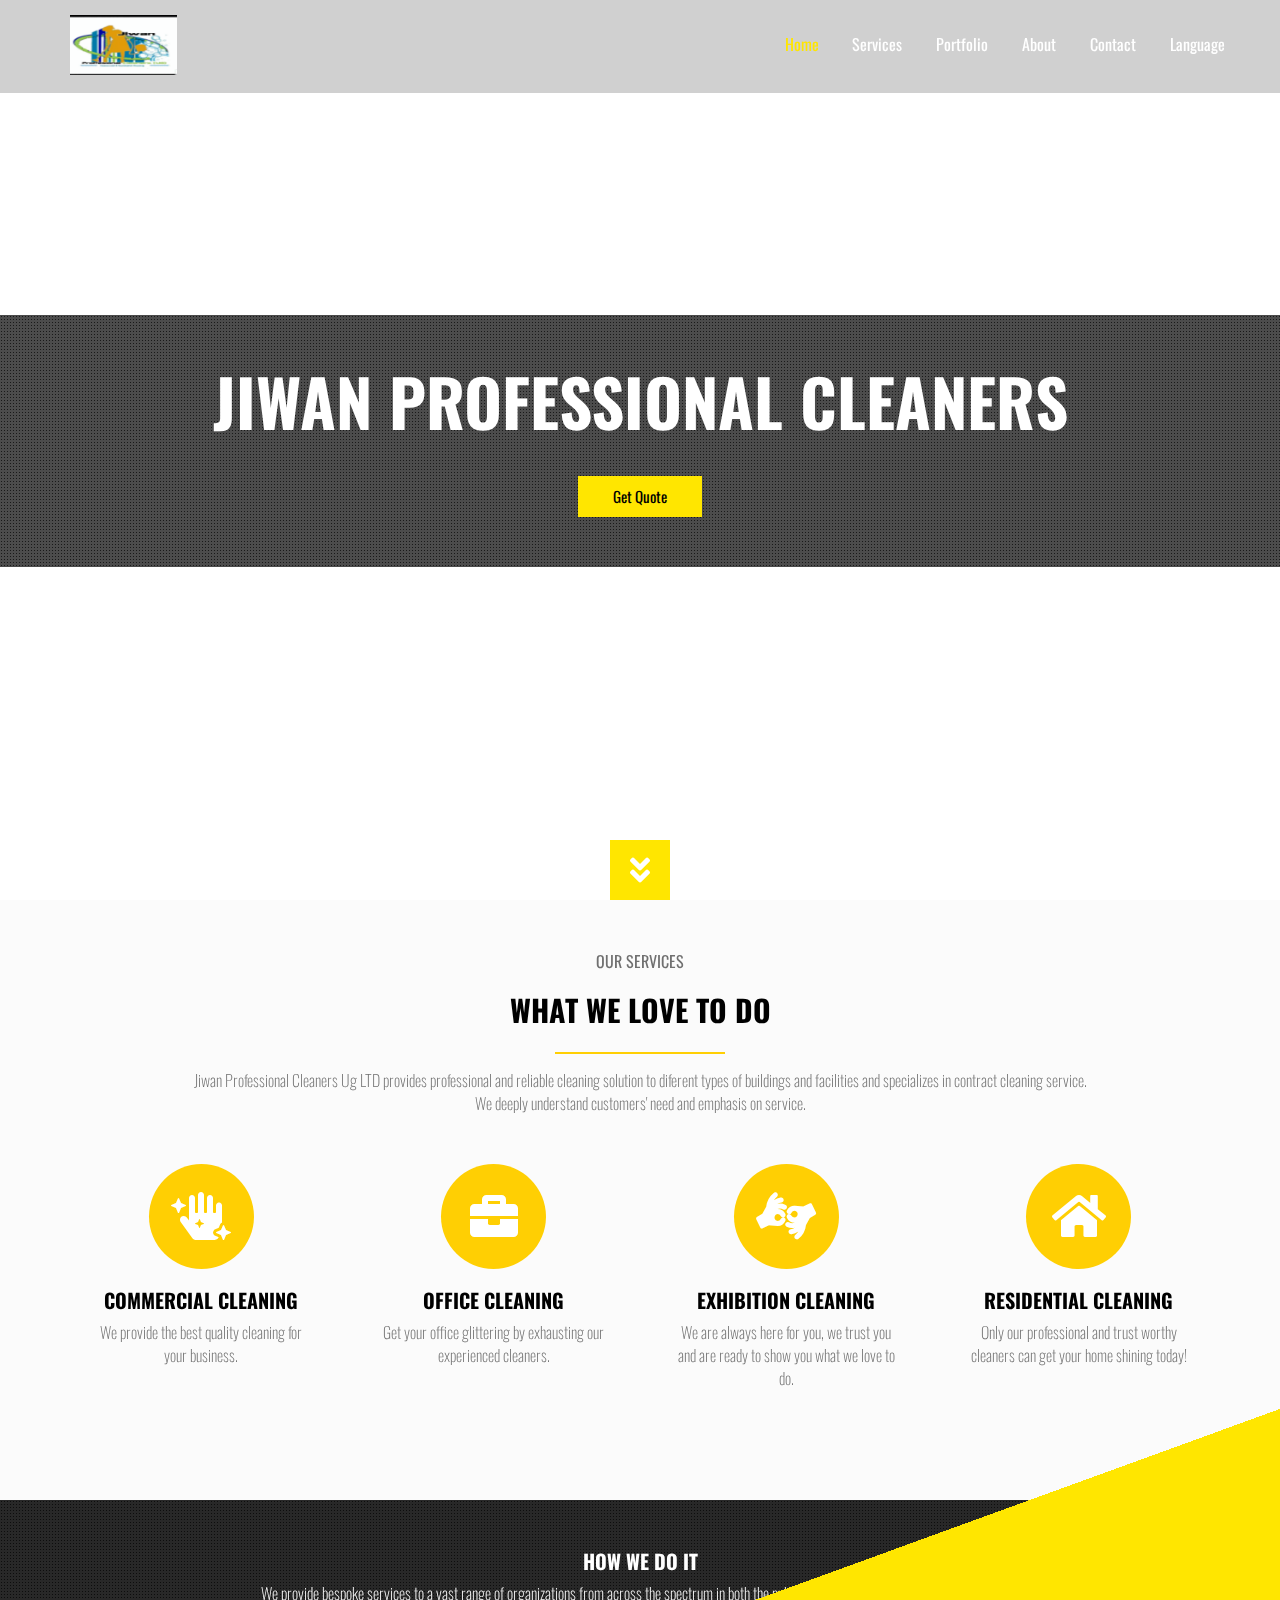
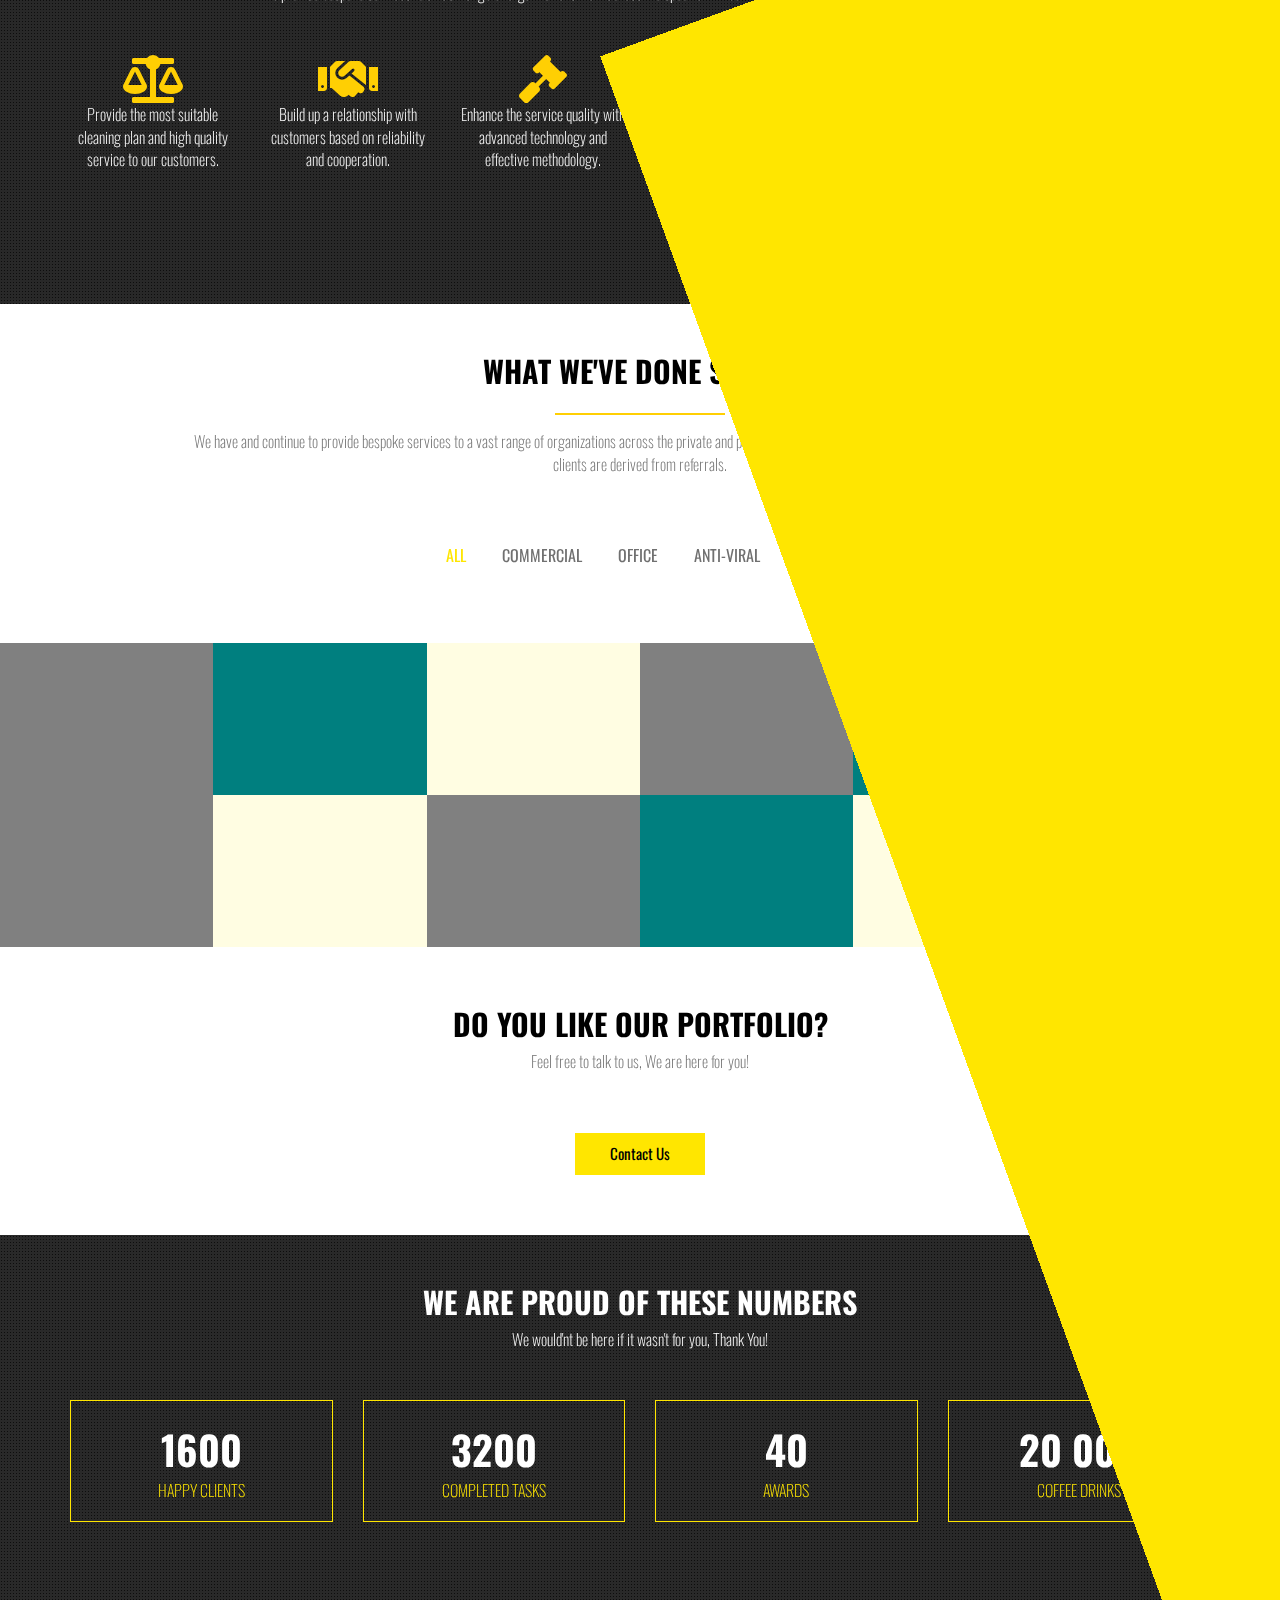
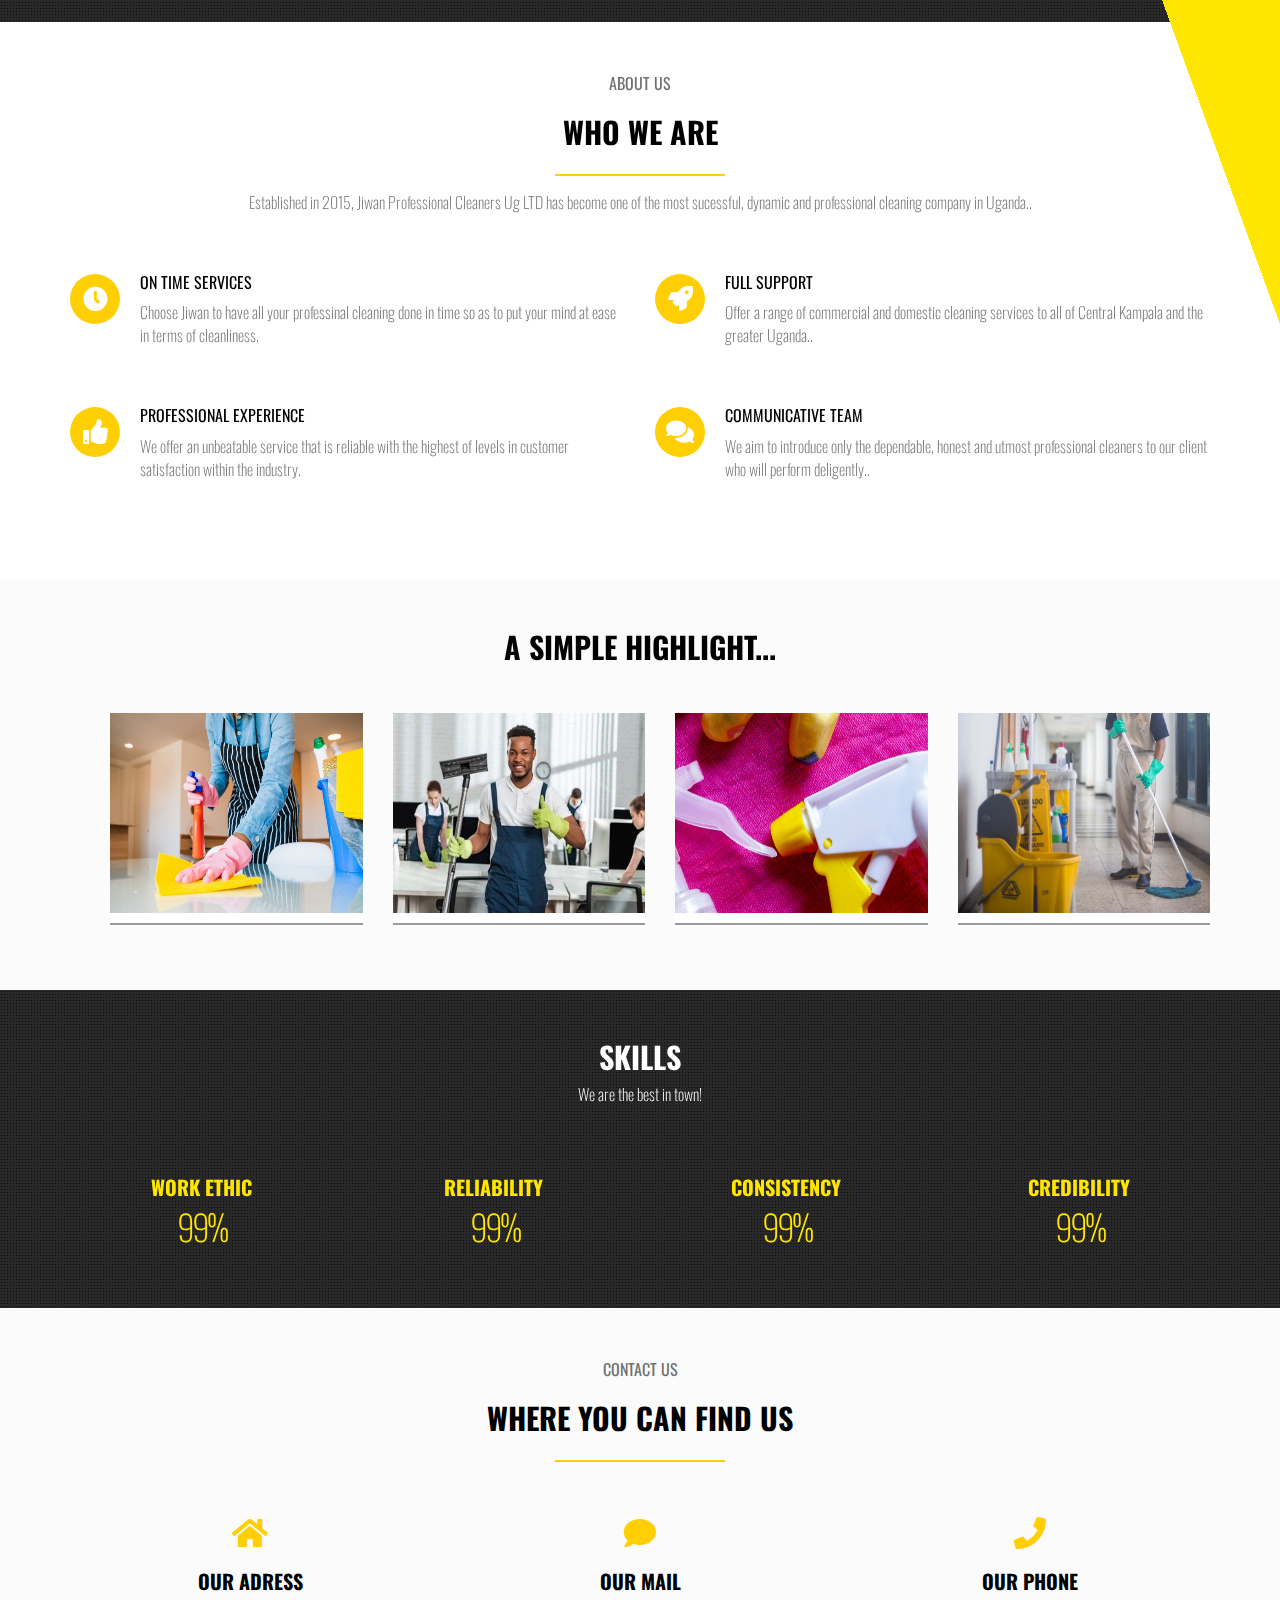
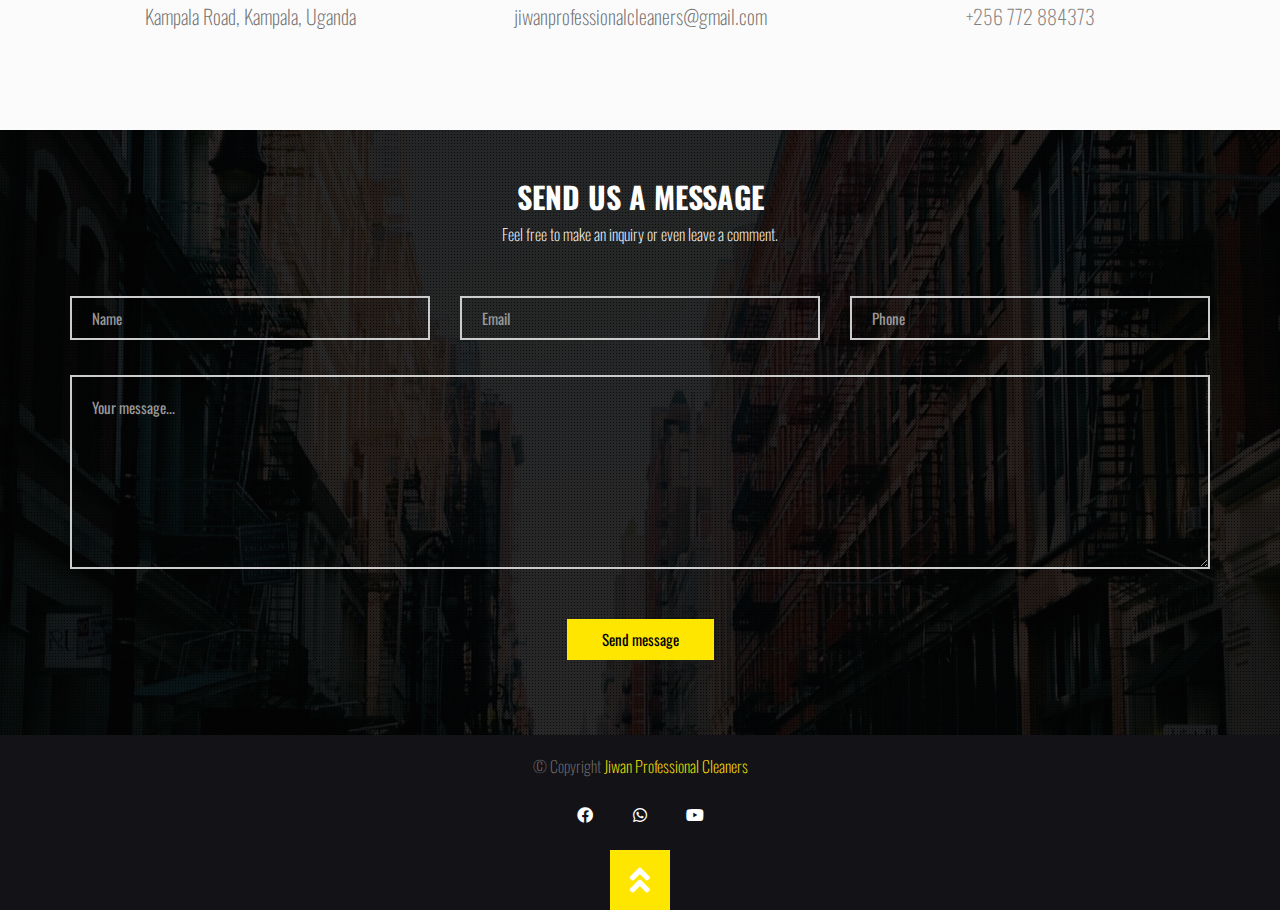
==== commit 1b5e127c: "Merge pull request #9 from Alpha-Tech-UG/master" ====
--- a/index.html
+++ b/index.html
@@ -44,6 +44,15 @@
 						<li><a href="#about">About</a></li>
 						<!-- <li><a href="#clients">Clients</a></li> -->
 						<li><a href="#contact">Contact</a></li>
+						<li  class="dropdown">
+							<a href="#" class="dropdown-toggle" data-toggle="dropdown">Language</a>
+							<div class="dropdown-menu">
+								<ul>
+									<li style="width:100%;" onclick='location.href="lang/sw/index.html"' class="dropdown-item link">Swahili</li>
+									<li class="divider"></li>
+								</ul>
+							</div>
+						</li>
 					</ul>
 				</div>
 				<!--/.nav-collapse -->
@@ -589,7 +598,7 @@
 					<div class="col-md-4 adress-element delay4">
 						<i class="fa fa-phone fa-2x"></i>
 						<h3>Our phone</h3>
-						<span class="font-l"><a href="tel:+256772884373">+256 772 884373</a></span>
+						<span class="font-l"><a style="color:grey" href="tel:+256772884373">+256 772 884373</a></span>
 					</div>
 				</div>
 			</div>
@@ -639,7 +648,7 @@
 		</section>
 		<footer>
 			<div class="container">
-				<p>&copy; Copyright <a href="#">Jiwan  Professional Cleaners</a> </p>
+				<p>&copy; Copyright <a href="#">Jiwan Professional Cleaners</a> </p>
 				<ul class="social-list">
 					<li class="facebook">
 						<a href="https://www.facebook.com/jiwanclean"><i class="fab fa-facebook"></i></a>
--- a/css/main.css
+++ b/css/main.css
@@ -94,7 +94,7 @@
 }
 
 .home {
-	background: url(../img/image5.JPG) no-repeat top fixed;
+	background: url(../img/image510.JPG) no-repeat top fixed;
 	position: relative;
 	width: 100%;
 	position: relative;
@@ -1337,4 +1337,4 @@
 
 .thumb-wrap{
 	margin-bottom: 50px;
-}+}
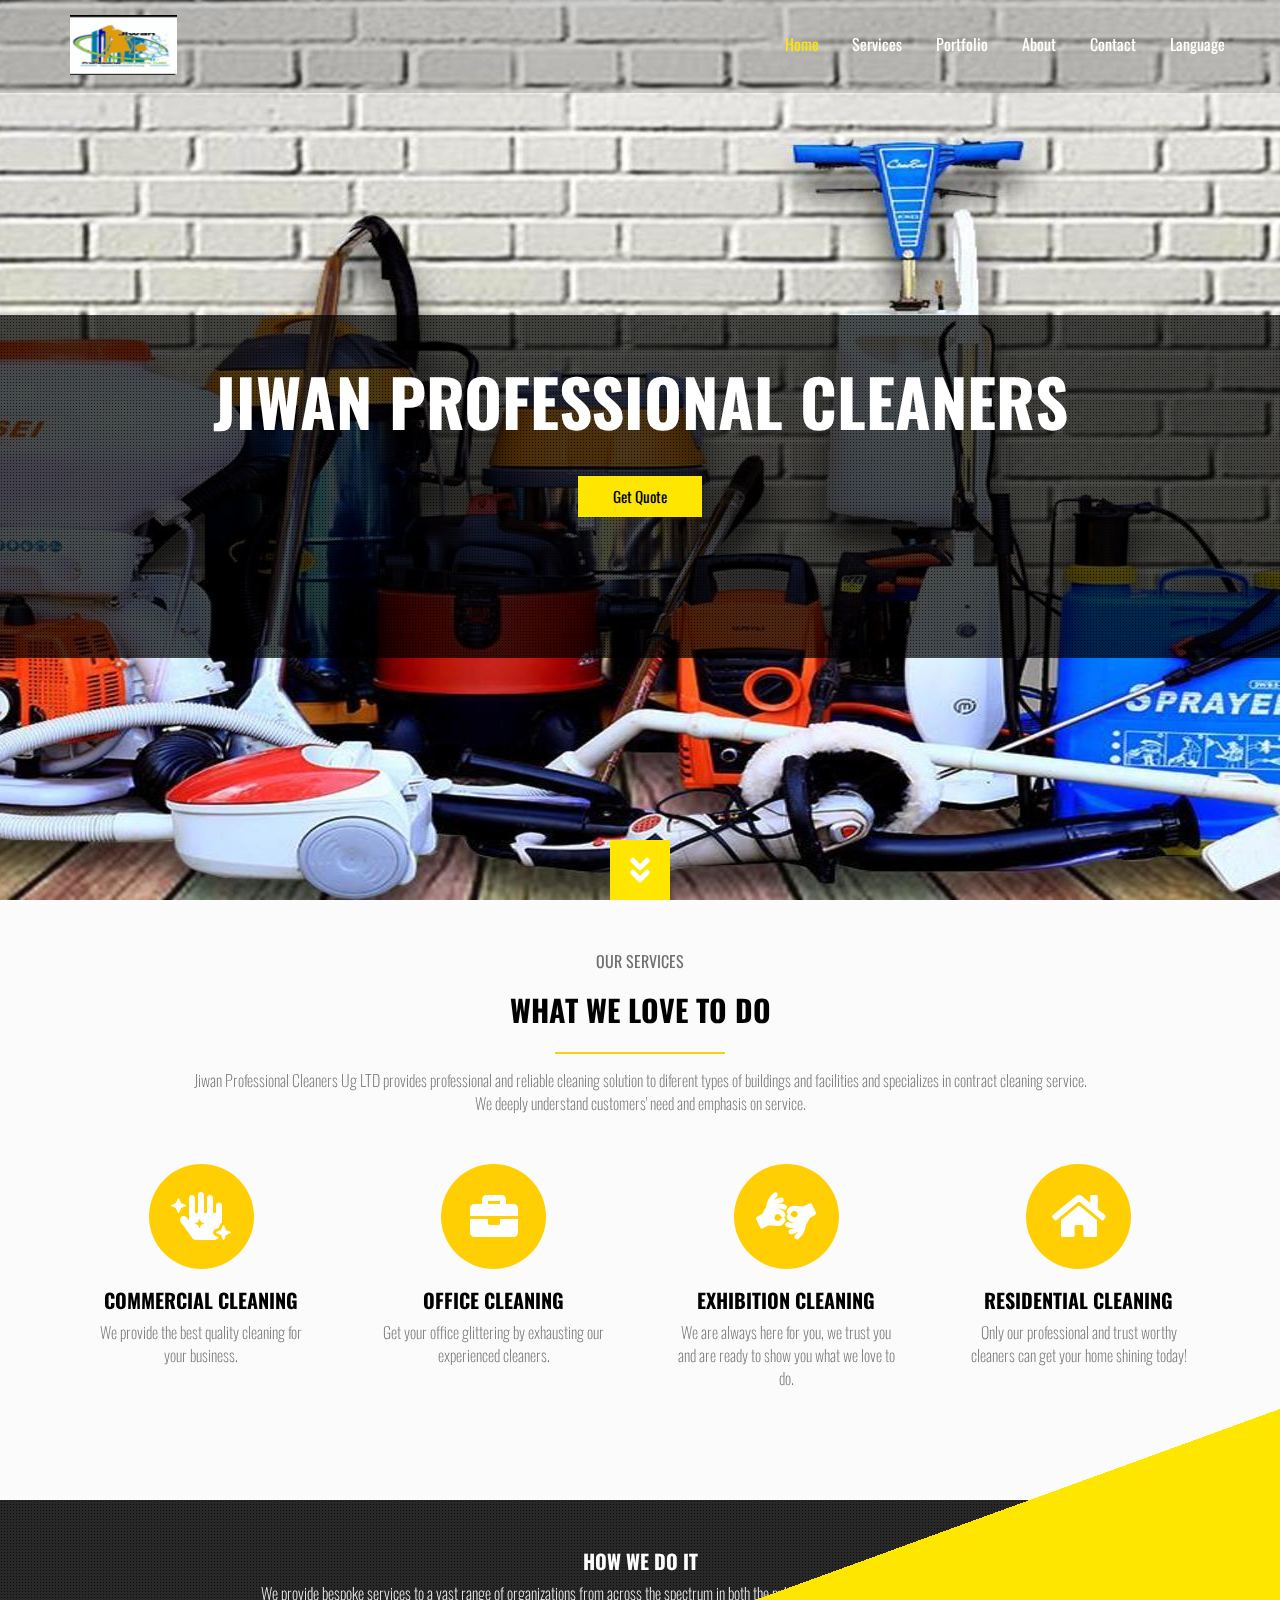
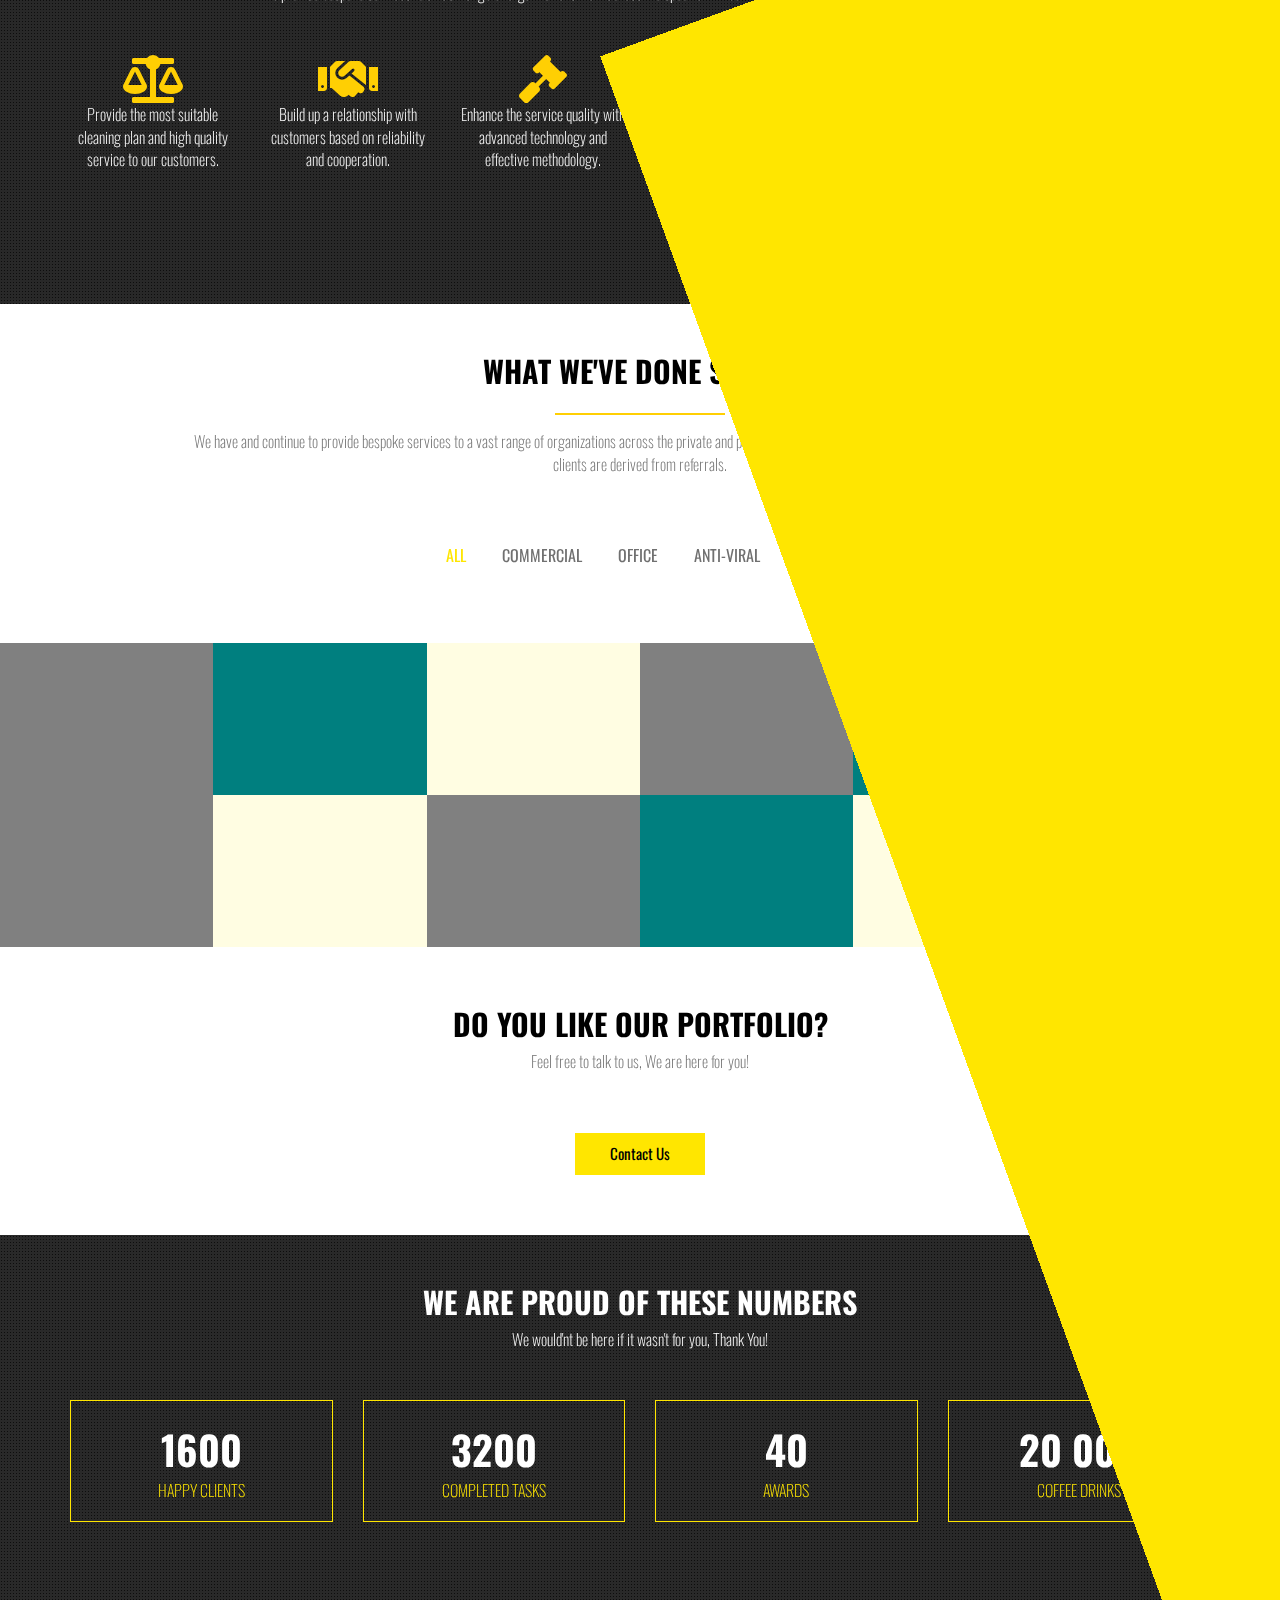
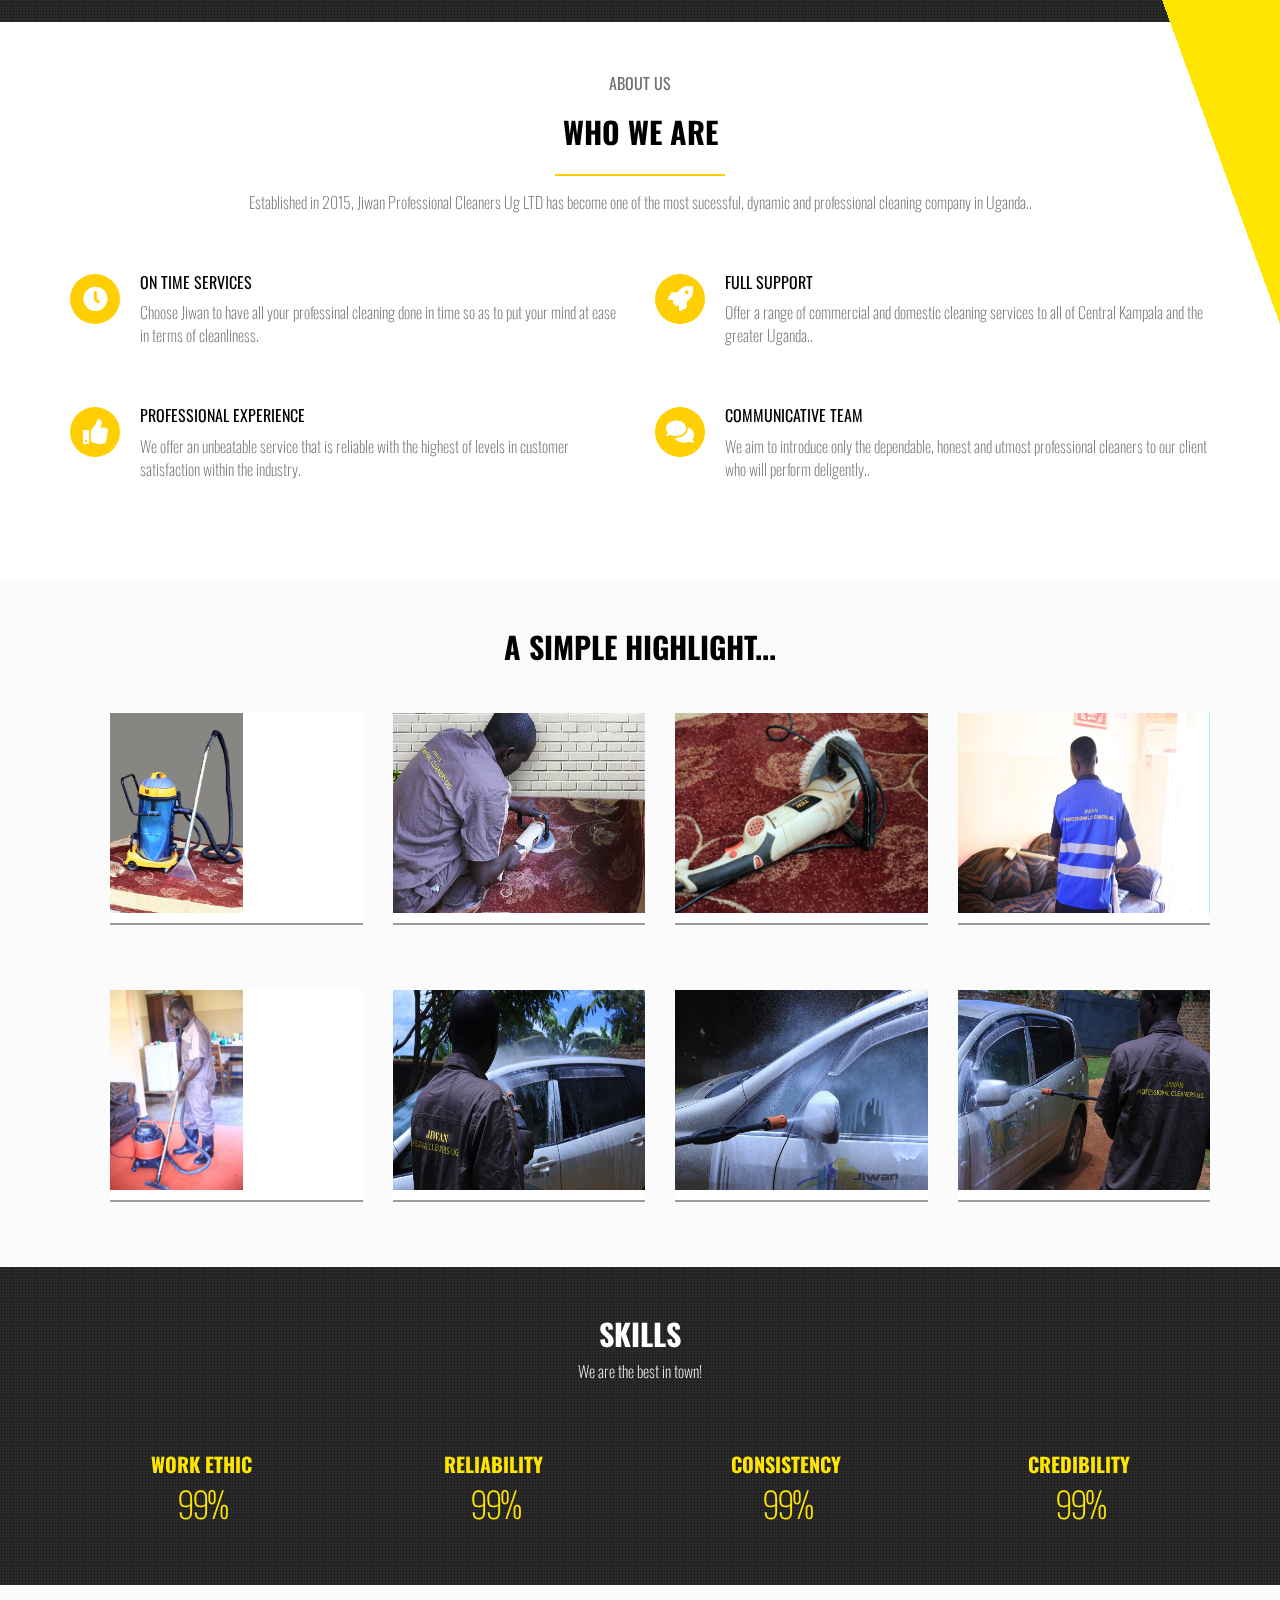
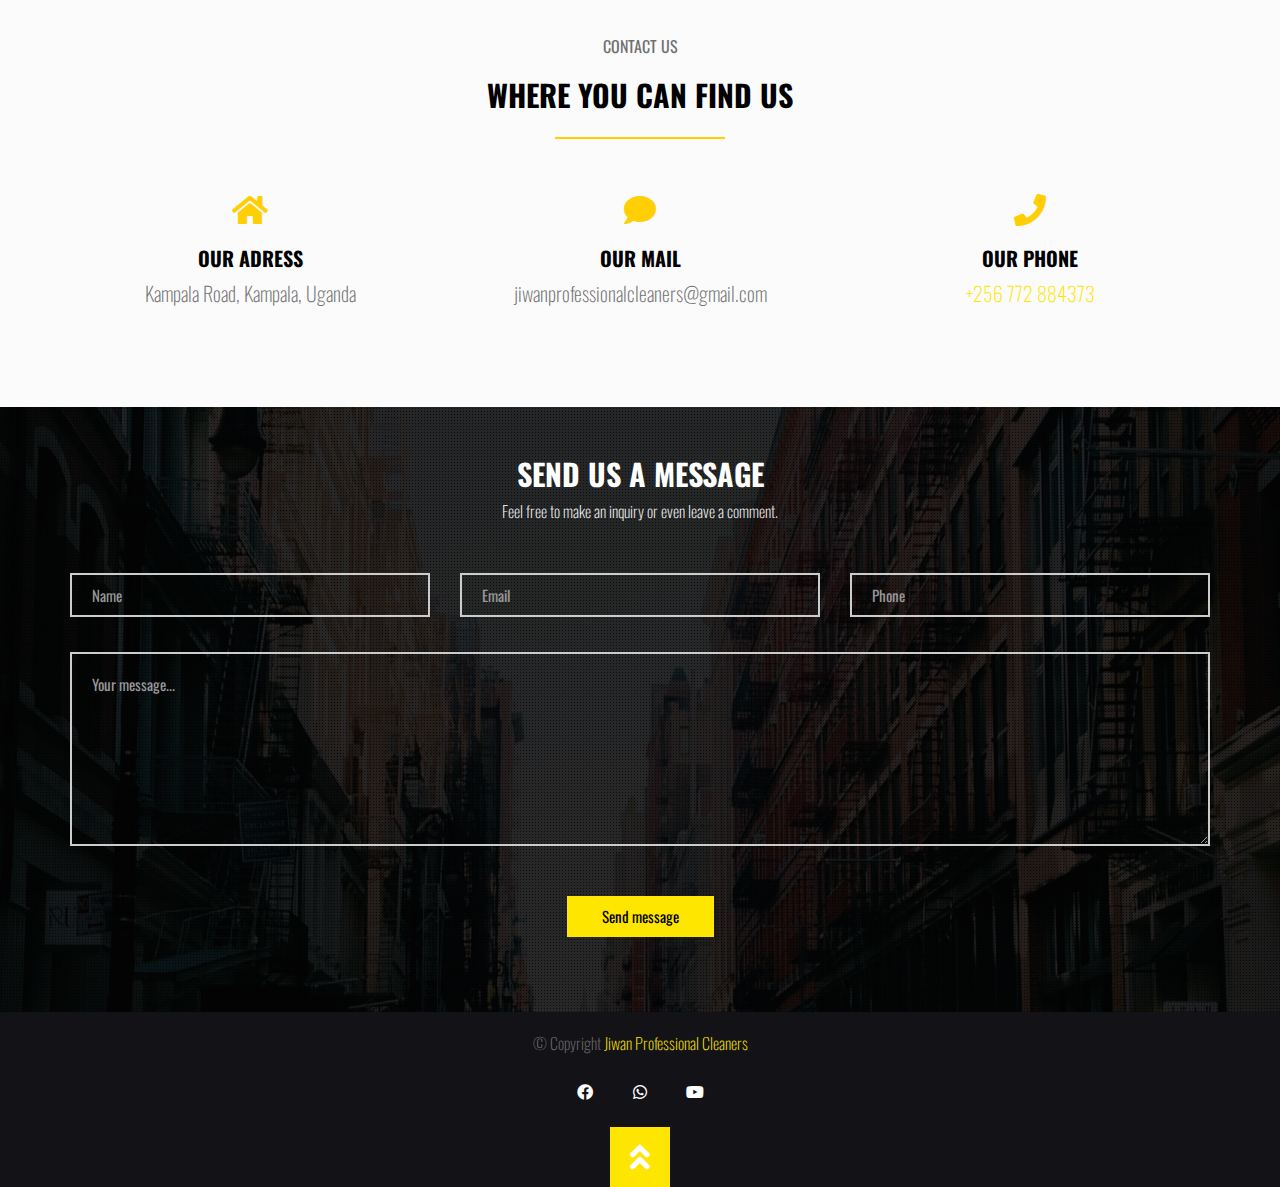
==== commit 12bf7e08: "added images to the gallery" ====
--- a/index.html
+++ b/index.html
@@ -442,28 +442,60 @@
 						<ul class="team " id="og-grid">
 							<li class="col-md-3">
 								<a href="" class="team-member" data-title="All surfaces" data-description="We dont leave any trace of dirt behind!"  data-facebook="jiwanclean">
-									<img src="img/image1.JPG" alt="" class="img-responsive" style="height: 200px;">
+									<img src="img/j1.jpg" alt="" class="img-responsive" style="height: 200px;">
 									<!-- <span class="name">John Doe</span>
 									<span class="title">Ceo</span> -->
 								</a>
 							</li>
 							<li class="col-md-3">
 								<a href="sdd" class="team-member" data-title="All Offices" data-description="We give your office a brand new look!" data-twitter="" data-facebook="jiwanclean">
-									<img src="img/image6.JPG" alt="" class="img-responsive" style="height: 200px;">
+									<img src="img/j2.jpg" alt="" class="img-responsive" style="height: 200px;">
 									<!-- <span class="name">Josh Thompson</span>
 									<span class="title">Co-Founder</span> -->
 								</a>
 							</li>
 							<li class="col-md-3">
 								<a href="#" class="team-member" data-title="All equipments" data-description="We have the best and efficient equipment to make your place shine!" data-twitter="" data-facebook="jiwanclean">
-									<img src="img/image7.JPG" alt=""  class="img-responsive" style="height: 200px;">
+									<img src="img/j3.jpg" alt=""  class="img-responsive" style="height: 200px;">
 									<!-- <span class="name">Mary Jane</span>
 									<span class="title">Creative director</span> -->
 								</a>
 							</li>
 							<li class="col-md-3">
 								<a href="#" class="team-member" data-title="Professionals" data-description="We are Jiwan Professional Cleaners, we are the best in town!" data-twitter="" data-facebook="jiwanclean">
-									<img src="img/image3.JPG" alt=""  class="img-responsive" style="height: 200px;">
+									<img src="img/j4.jpg" alt=""  class="img-responsive" style="height: 200px;">
+									<!-- <span class="name">Tiffany Klem</span>
+									<span class="title">Sale</span> -->
+								</a>
+							</li>
+						</ul>						
+					</div>
+					<div class="row">
+						<ul class="team " id="og-grid">
+							<li class="col-md-3">
+								<a href="" class="team-member" data-title="All surfaces" data-description="We dont leave any trace of dirt behind!"  data-facebook="jiwanclean">
+									<img src="img/j5.jpg" alt="" class="img-responsive" style="height: 200px;">
+									<!-- <span class="name">John Doe</span>
+									<span class="title">Ceo</span> -->
+								</a>
+							</li>
+							<li class="col-md-3">
+								<a href="sdd" class="team-member" data-title="All Offices" data-description="We give your office a brand new look!" data-twitter="" data-facebook="jiwanclean">
+									<img src="img/j6.jpg" alt="" class="img-responsive" style="height: 200px;">
+									<!-- <span class="name">Josh Thompson</span>
+									<span class="title">Co-Founder</span> -->
+								</a>
+							</li>
+							<li class="col-md-3">
+								<a href="#" class="team-member" data-title="All equipments" data-description="We have the best and efficient equipment to make your place shine!" data-twitter="" data-facebook="jiwanclean">
+									<img src="img/j7.jpg" alt=""  class="img-responsive" style="height: 200px;">
+									<!-- <span class="name">Mary Jane</span>
+									<span class="title">Creative director</span> -->
+								</a>
+							</li>
+							<li class="col-md-3">
+								<a href="#" class="team-member" data-title="Professionals" data-description="We are Jiwan Professional Cleaners, we are the best in town!" data-twitter="" data-facebook="jiwanclean">
+									<img src="img/j8.jpg" alt=""  class="img-responsive" style="height: 200px;">
 									<!-- <span class="name">Tiffany Klem</span>
 									<span class="title">Sale</span> -->
 								</a>
@@ -598,7 +630,7 @@
 					<div class="col-md-4 adress-element delay4">
 						<i class="fa fa-phone fa-2x"></i>
 						<h3>Our phone</h3>
-						<span class="font-l"><a style="color:grey" href="tel:+256772884373">+256 772 884373</a></span>
+						<span class="font-l"><a href="tel:+256772884373">+256 772 884373</a></span>
 					</div>
 				</div>
 			</div>
@@ -648,7 +680,7 @@
 		</section>
 		<footer>
 			<div class="container">
-				<p>&copy; Copyright <a href="#">Jiwan Professional Cleaners</a> </p>
+				<p>&copy; Copyright <a href="#">Jiwan  Professional Cleaners</a> </p>
 				<ul class="social-list">
 					<li class="facebook">
 						<a href="https://www.facebook.com/jiwanclean"><i class="fab fa-facebook"></i></a>
--- a/css/main.css
+++ b/css/main.css
@@ -94,7 +94,7 @@
 }
 
 .home {
-	background: url(../img/image510.JPG) no-repeat top fixed;
+	background: url(../img/image511.JPG) no-repeat top fixed;
 	position: relative;
 	width: 100%;
 	position: relative;
